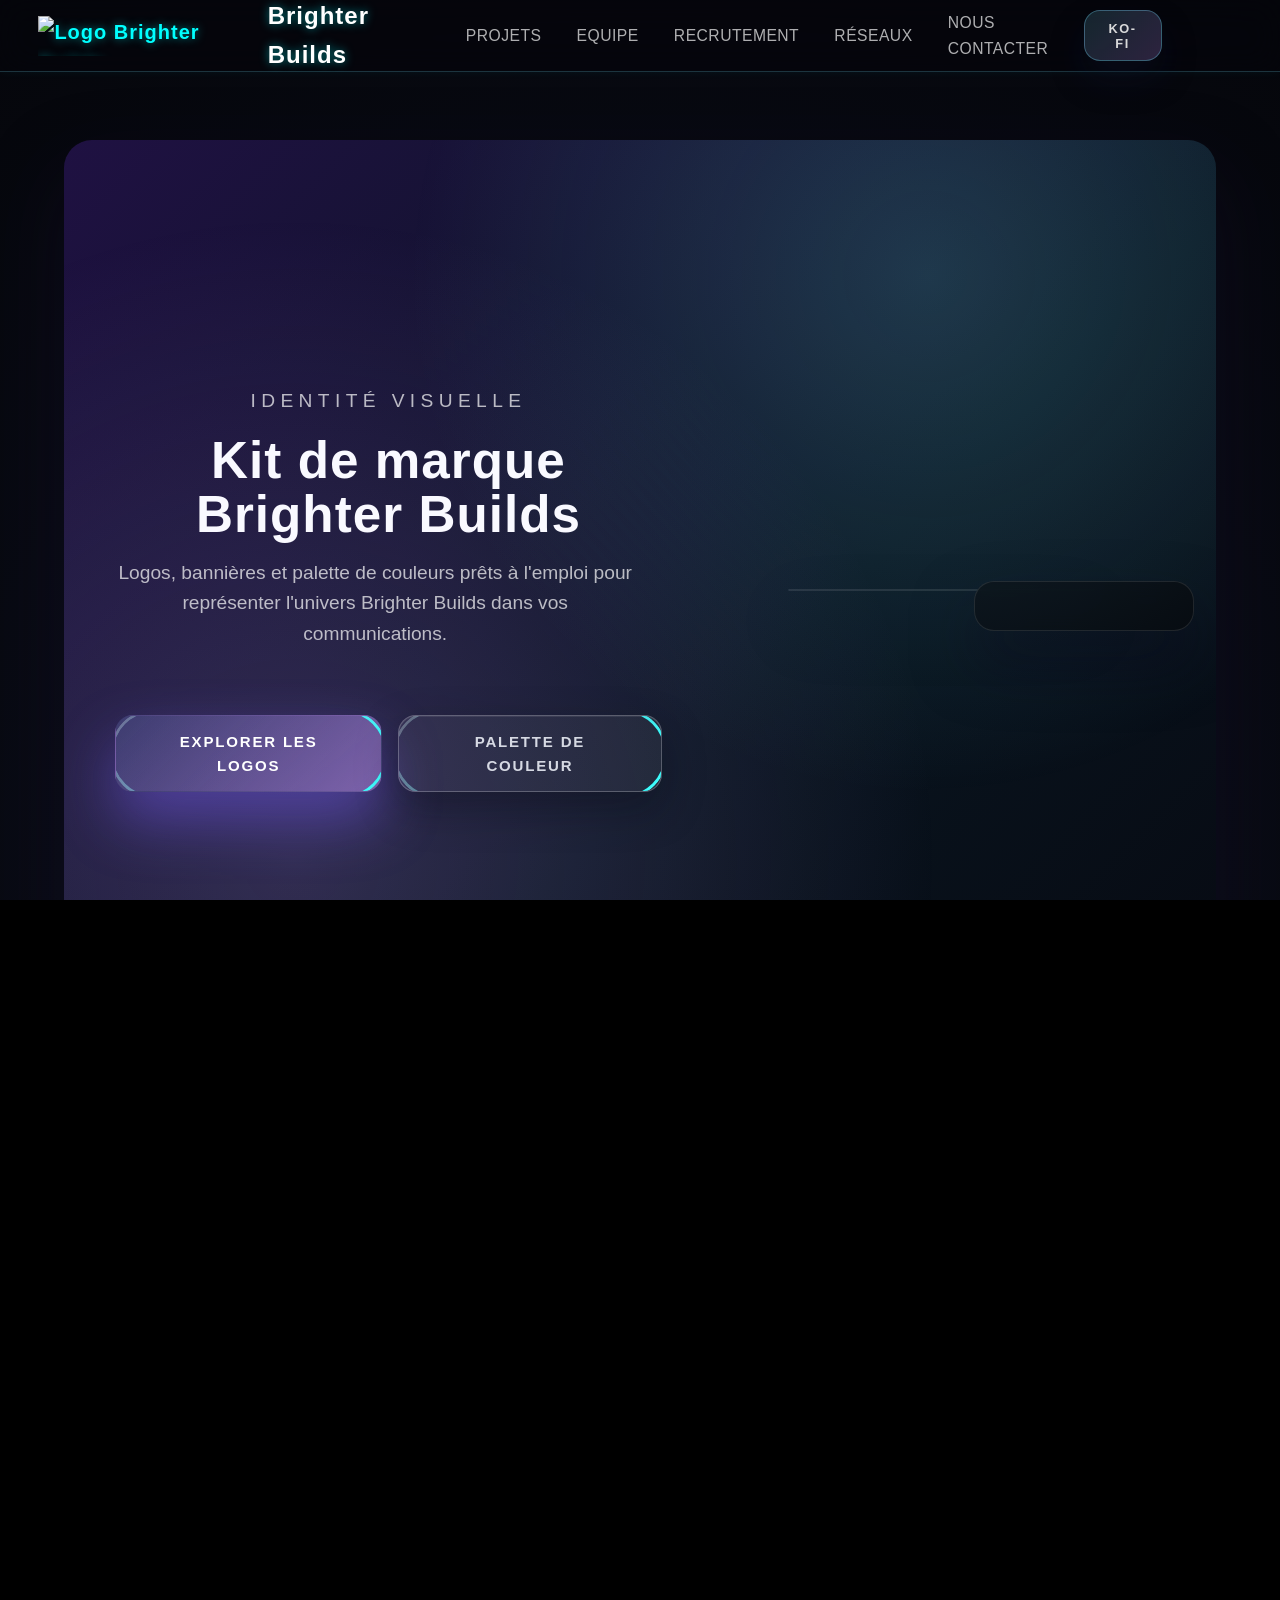
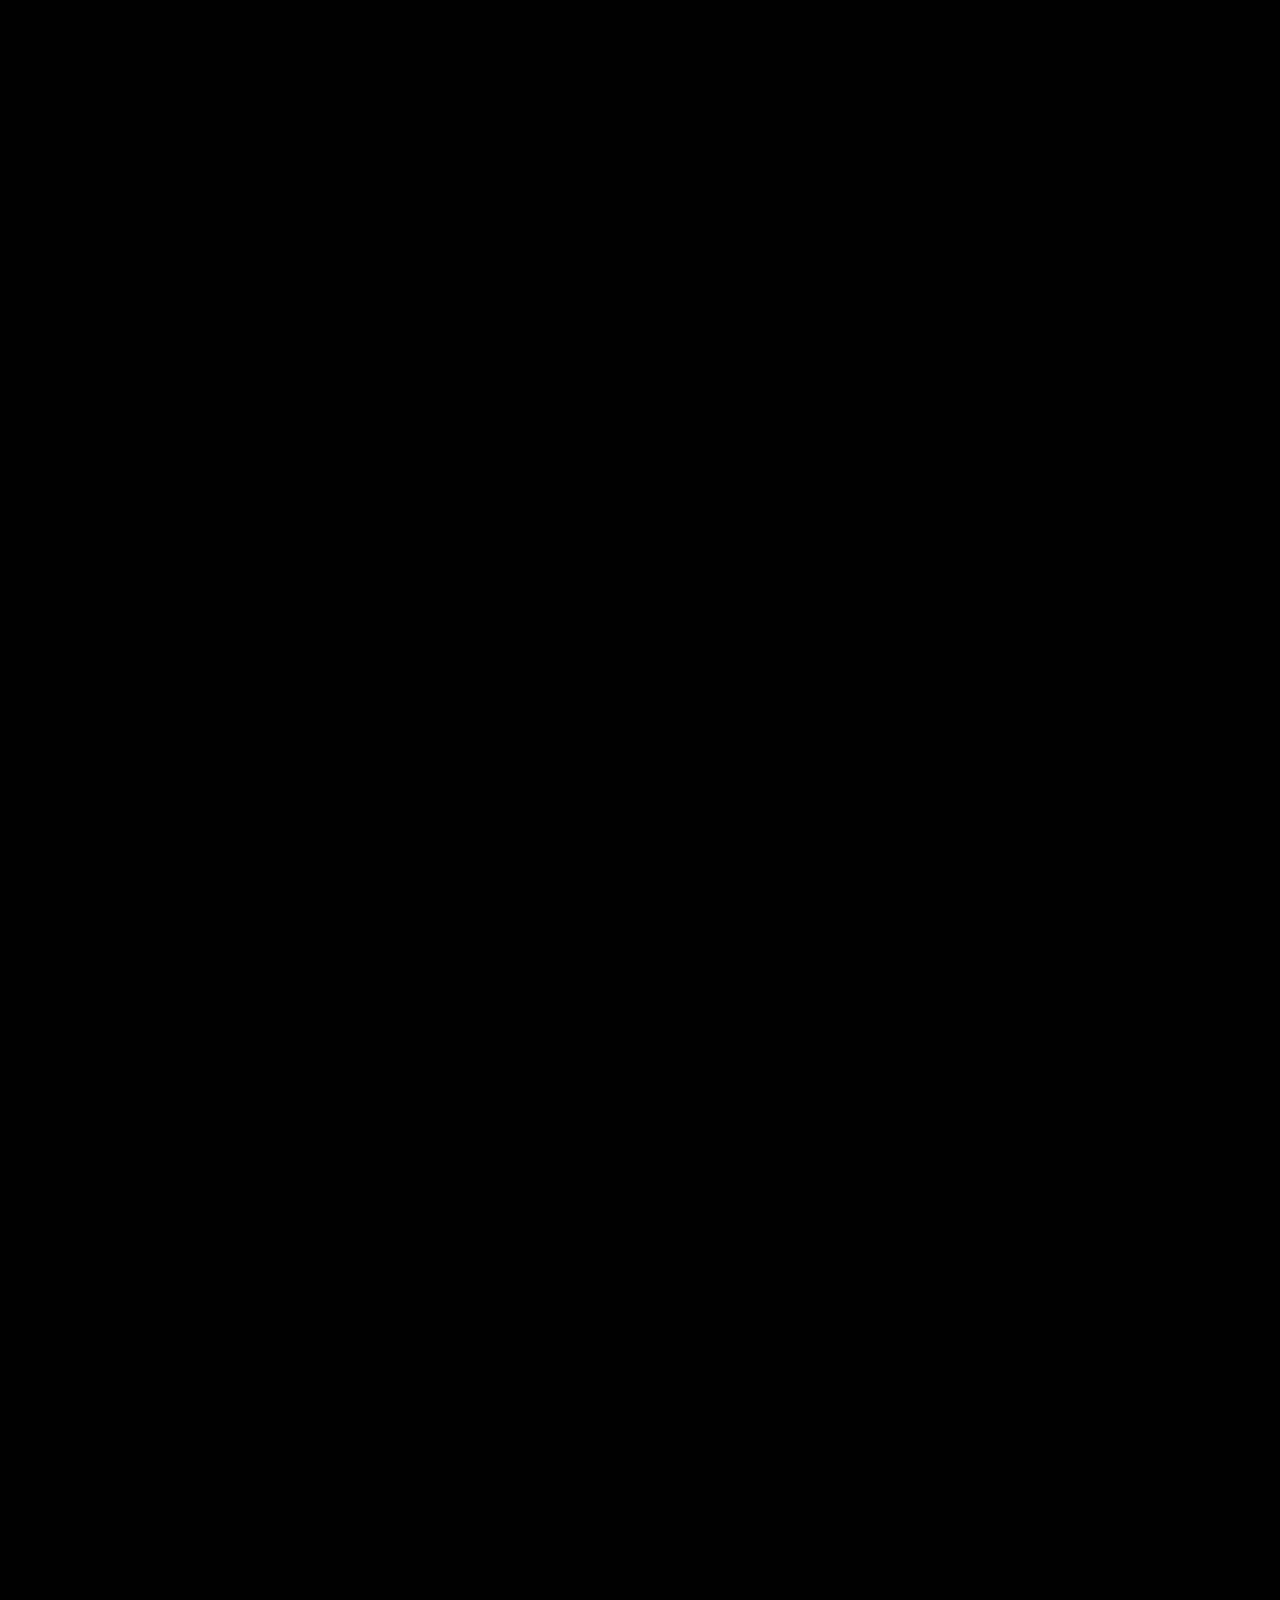
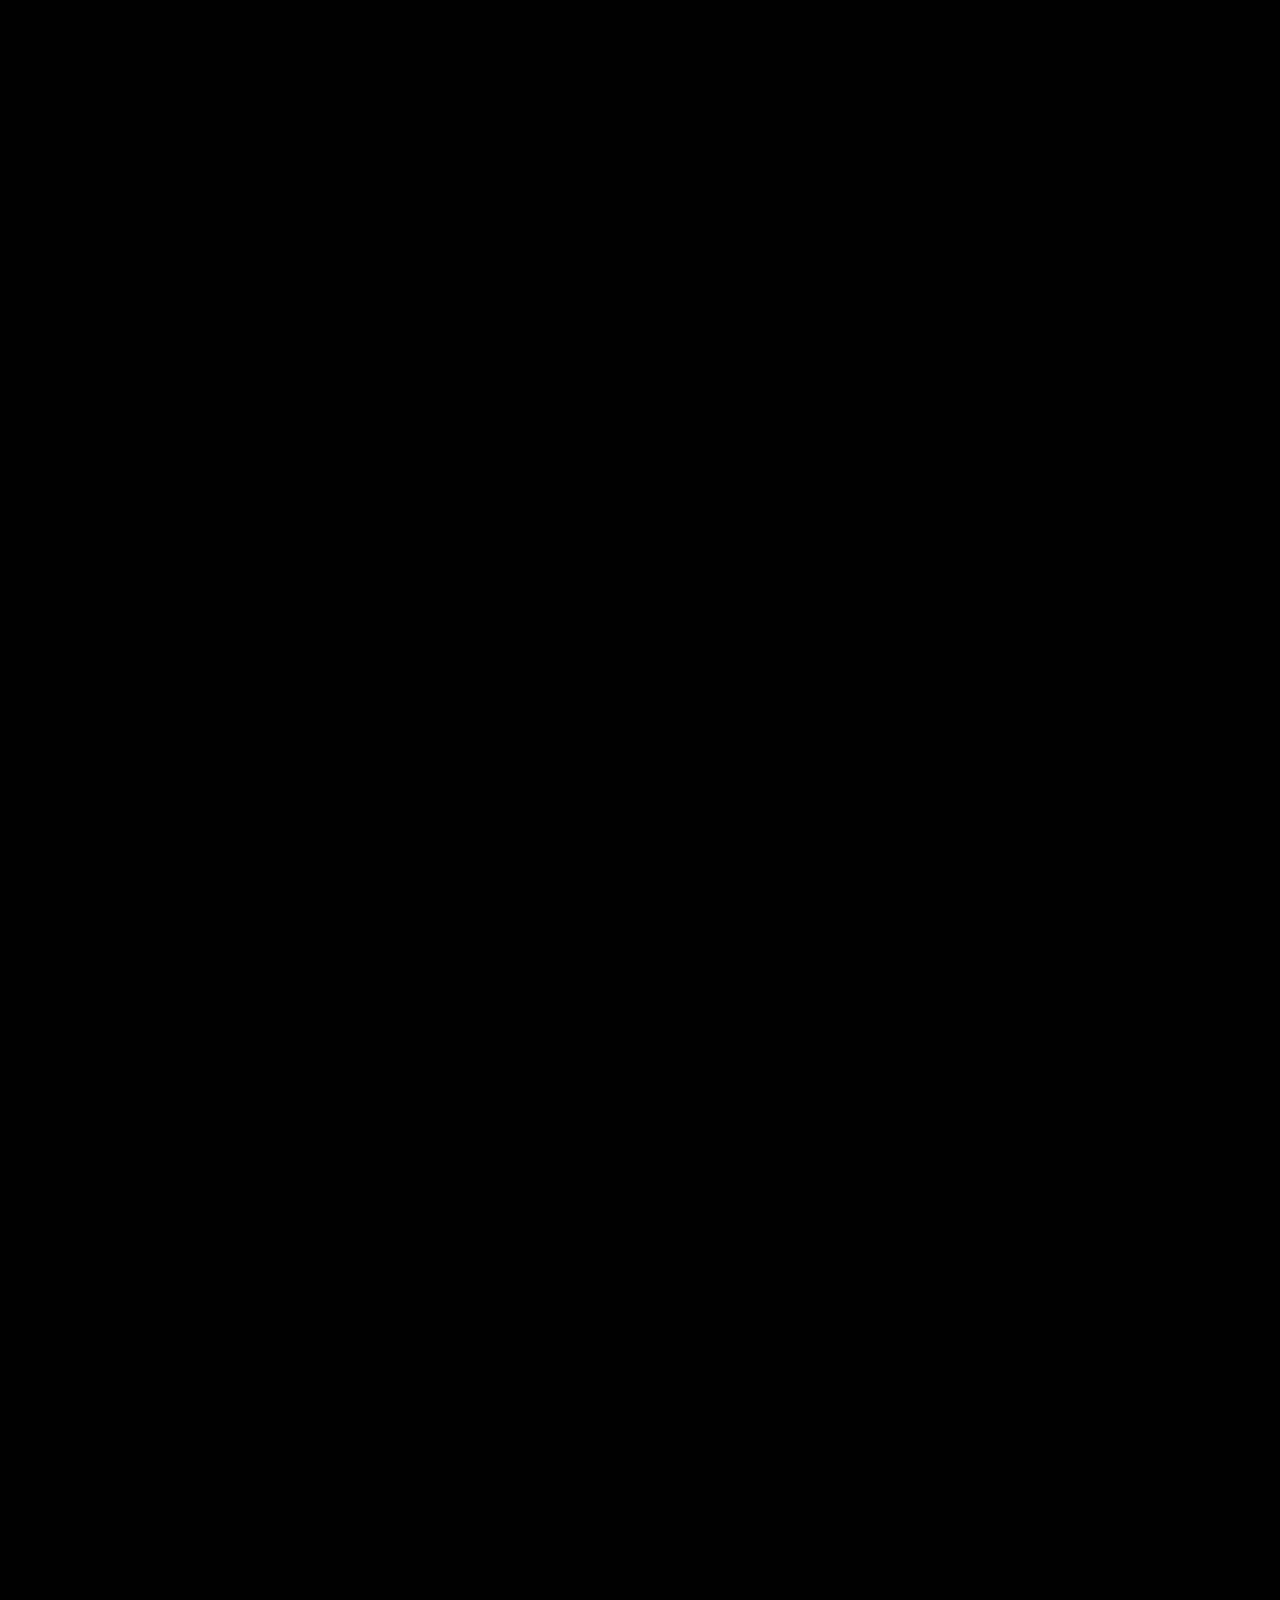
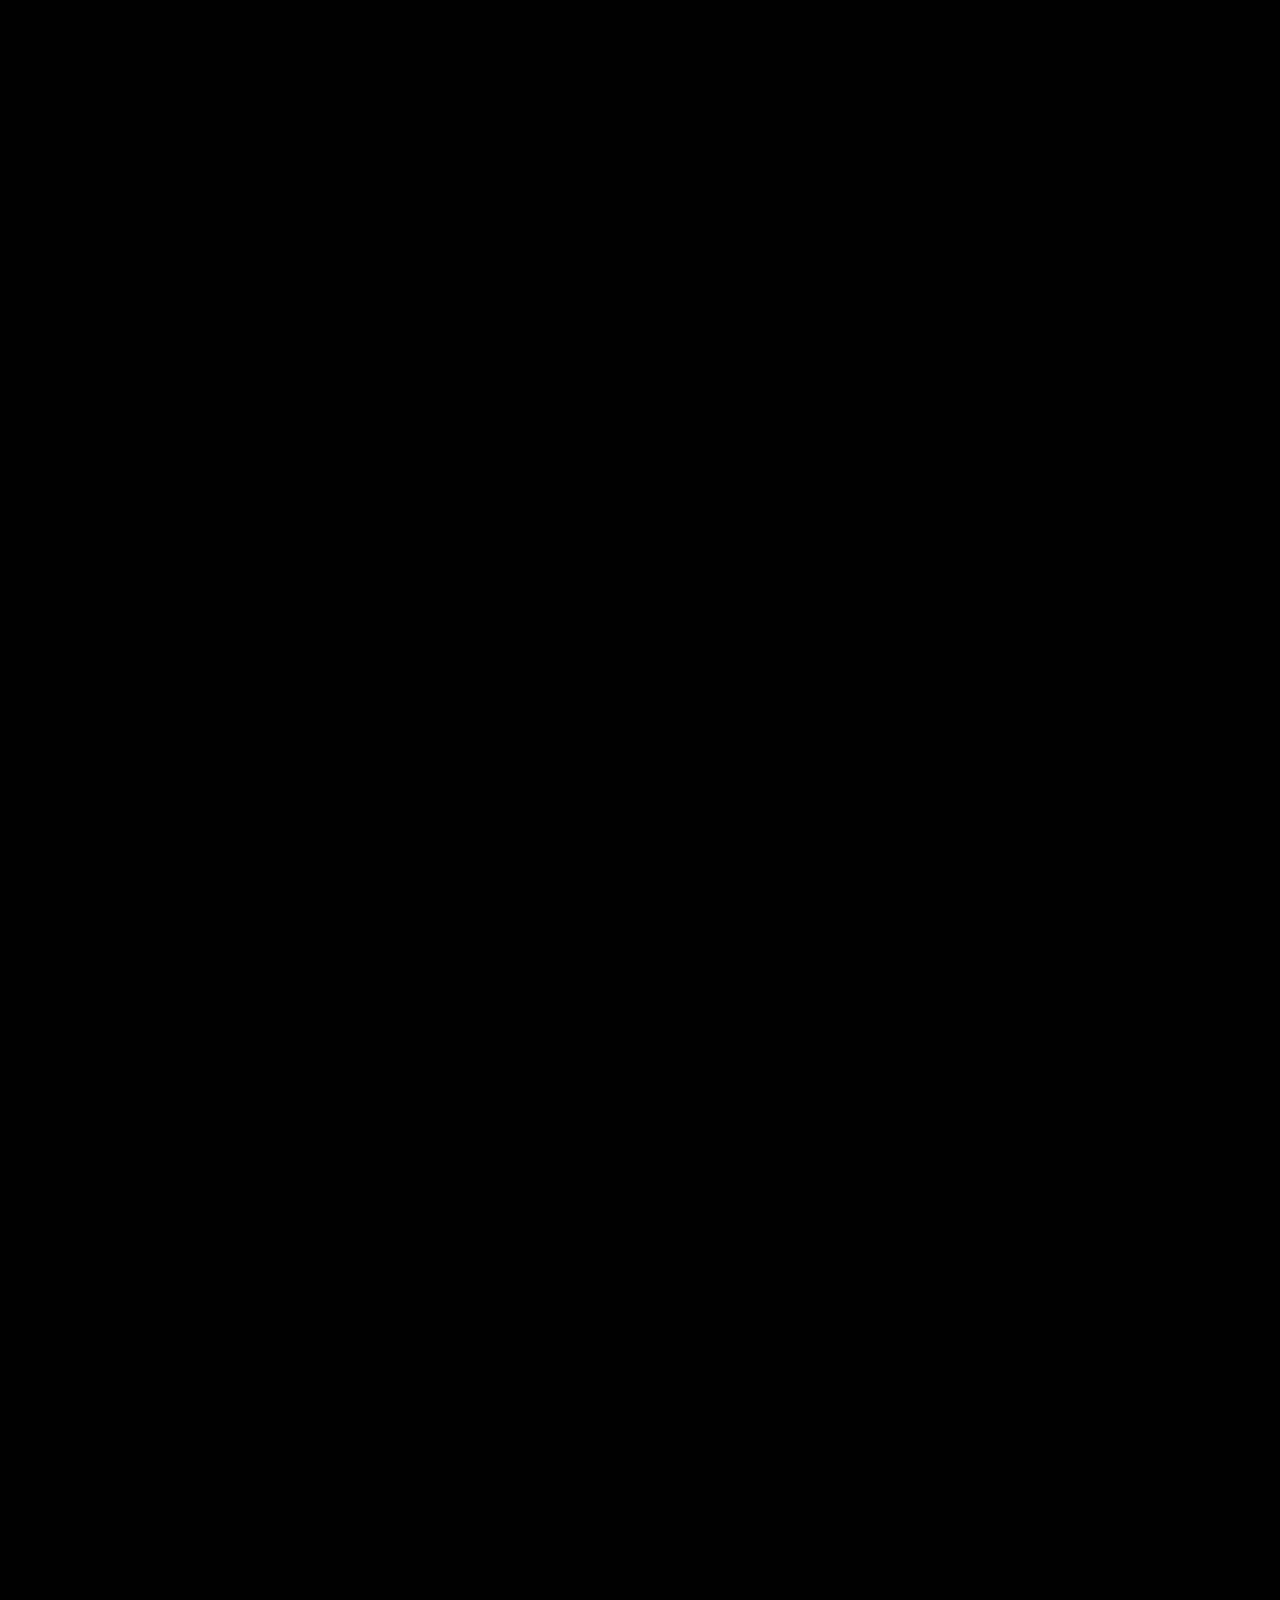
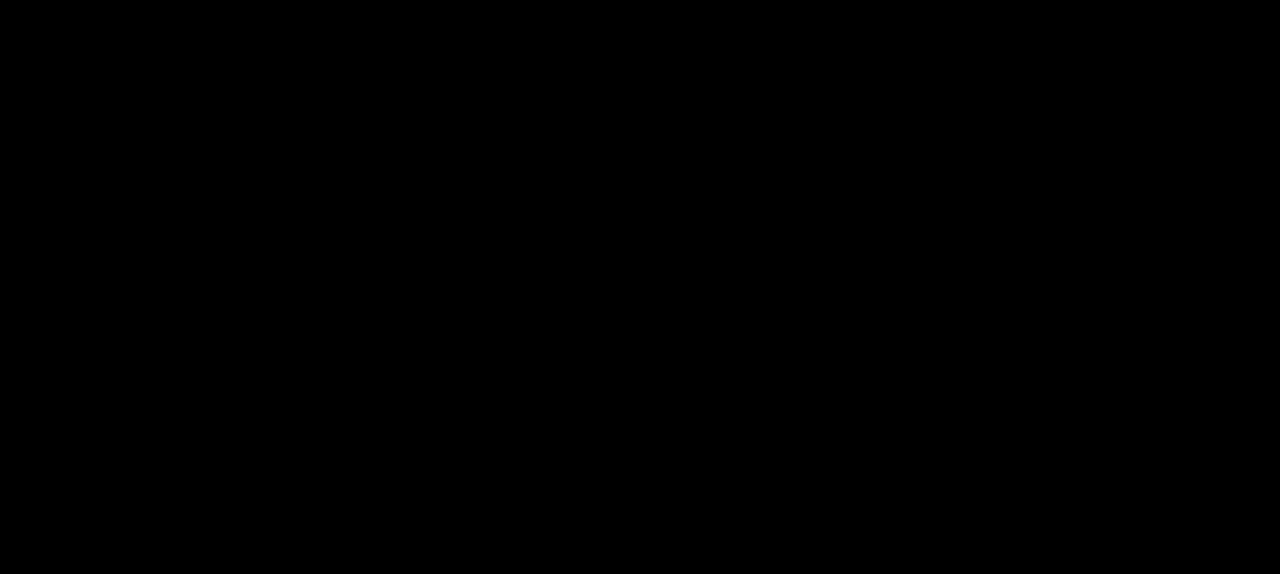
==== assets.html @ c0b1bcb0 "B-2.1 - Page design" ====
<!DOCTYPE html>
<html lang="fr">
<head>
  <meta charset="UTF-8">
  <meta name="viewport" content="width=device-width, initial-scale=1.0">
  <title>Kit de marque - Brighter Builds</title>
  <link rel="stylesheet" href="css/style.css">
  <link rel="stylesheet" href="css/assets.css">
  <link rel="shortcut icon" href="logo.png" type="image/png">
</head>
<body>
  <header class="site-header">
    <div class="logo">
      <a href="index.html" aria-label="Retour à l'accueil Brighter Builds">
        <img src="logo.png" alt="Logo Brighter Builds">
        <span>Brighter Builds</span>
      </a>
    </div>
    <nav class="nav" aria-label="Navigation principale">
      <a href="projects.html">Projets</a>
      <a href="team.html">Equipe</a>
      <a href="recrutement.html">Recrutement</a>
      <a href="reseaux.html">Réseaux</a>
      <a href="https://discord.gg/8AsrS9Vtjt" target="_blank" rel="noopener">Nous contacter</a>
      <a class="nav-kofi" href="https://ko-fi.com/brighterbuilds" target="_blank" rel="noopener">
        <button class="littlebutton" type="button">Ko-Fi</button>
      </a>
    </nav>
  </header>

  <main id="assets-content">
    <section class="hero">
      <div class="hero-copy">
        <p class="eyebrow">Identité visuelle</p>
        <h1>Kit de marque Brighter Builds</h1>
        <p class="lead">Logos, bannières et palette de couleurs prêts à l'emploi pour représenter l'univers Brighter Builds dans vos communications.</p>
        <div class="hero-actions">
          <a class="btn primary" href="#logos">Explorer les logos</a>
          <a class="btn ghost" href="#palette">Palette de couleur</a>
        </div>
      </div>
      <div class="hero-media" aria-hidden="true">
        <div class="media-stacked-card media-banner">
          <img src="assets/banner/banner.png" alt="">
        </div>
        <div class="media-stacked-card media-logo">
          <img src="logo.png" alt="">
        </div>
      </div>
    </section>

    <section class="brand-section" id="principes">
      <div class="section-header">
        <div>
          <p class="eyebrow">Avant d'utiliser</p>
          <h2>Principes clés</h2>
          <p class="section-lead">Respectez ces bases pour préserver la cohérence et l'impact de notre identité visuelle.</p>
        </div>
      </div>
      <div class="info-grid">
        <article class="guideline-card">
          <span class="guideline-index">01</span>
          <h3>Espace de respiration</h3>
          <p>Maintenez un espace équivalent à la hauteur du logo tout autour. Évitez de coller le logo aux bords ou à d'autres éléments graphiques.</p>
        </article>
        <article class="guideline-card">
          <span class="guideline-index">02</span>
          <h3>Contrastes maîtrisés</h3>
          <p>Privilégiez les fonds sombres ou très clairs. Si le fond est complexe, ajoutez un aplat ou une légère ombre portée pour assurer la lisibilité.</p>
        </article>
        <article class="guideline-card">
          <span class="guideline-index">03</span>
          <h3>Aucune altération</h3>
          <p>N'étirez pas le logo, ne changez pas ses couleurs et ne modifiez pas son orientation. Utilisez les versions fournies telles quelles.</p>
        </article>
      </div>
    </section>

    <section class="brand-section" id="logos">
      <div class="section-header">
        <div>
          <p class="eyebrow">Logos</p>
          <h2>Symboles &amp; signatures</h2>
          <p class="section-lead">Formats PNG haute définition avec fond transparent pour toutes les utilisations digitales.</p>
        </div>
        <div class="section-actions">
          <a class="btn outline" href="logo.png" download>Télécharger le logo</a>
        </div>
      </div>
      <div class="asset-grid logo-grid">
        <figure class="asset-card dark-surface">
          <div class="asset-preview">
            <img src="logo.png" alt="Logo Brighter Builds sur fond sombre">
          </div>
          <figcaption>
            <h3>Logo principal</h3>
            <p>À privilégier sur les fonds sombres ou photographiques.</p>
          </figcaption>
          <dl class="asset-meta">
            <div>
              <dt>Format</dt>
              <dd>PNG transparent · 2000 px</dd>
            </div>
            <div>
              <dt>Usage</dt>
              <dd>Web, miniature, overlay vidéo</dd>
            </div>
          </dl>
        </figure>
        <figure class="asset-card light-surface">
          <div class="asset-preview">
            <img src="logo.png" alt="Logo Brighter Builds détourage clair">
          </div>
          <figcaption>
            <h3>Version fond clair</h3>
            <p>Utilisez un fond lavande clair pour soutenir le logo sur un aplat clair.</p>
          </figcaption>
          <dl class="asset-meta">
            <div>
              <dt>Astuce</dt>
              <dd>Appliquez #fdc5f5 en arrière-plan</dd>
            </div>
            <div>
              <dt>Usage</dt>
              <dd>Documents internes, maquettes UI</dd>
            </div>
          </dl>
        </figure>
        <figure class="asset-card">
          <div class="asset-preview">
            <img src="assets/logo2.png" alt="Logo Brighter Builds sans arrière-plan">
          </div>
          <figcaption>
            <h3>Logo sans arrière-plan</h3>
            <p>Version découpée prête pour les compositions vidéo ou les mockups transparents.</p>
          </figcaption>
          <dl class="asset-meta">
            <div>
              <dt>Format</dt>
              <dd>PNG · 2048 px</dd>
            </div>
            <div>
              <dt>Usage</dt>
              <dd>Montages, intégrations sur fond personnalisé</dd>
            </div>
          </dl>
        </figure>
      </div>
    </section>

    <section class="brand-section" id="logos-noel">
      <div class="section-header">
        <div>
          <p class="eyebrow">Saison festive</p>
          <h2>Logos de Noël</h2>
          <p class="section-lead">Variations scintillantes pour habiller vos contenus durant les fêtes de fin d'année.</p>
        </div>
      </div>
      <div class="asset-grid">
        <figure class="asset-card dark-surface">
          <div class="asset-preview">
            <img src="assets/christmas/assets/Brighter%20Christmas%20nobg.png" alt="Logo Brighter Builds Noël sans fond">
          </div>
          <figcaption>
            <h3>Noël – sans fond</h3>
            <p>Version lumineuse sans arrière-plan, idéale pour overlays ou stickers.</p>
          </figcaption>
          <dl class="asset-meta">
            <div>
              <dt>Format</dt>
              <dd>PNG transparent · 2500 px</dd>
            </div>
            <div>
              <dt>Usage</dt>
              <dd>Badges, illustrations, animations</dd>
            </div>
          </dl>
        </figure>
        <figure class="asset-card dark-surface">
          <div class="asset-preview">
            <img src="assets/christmas/assets/Brighter%20Christmas.png" alt="Logo Brighter Builds Noël avec halo">
          </div>
          <figcaption>
            <h3>Noël – halo rouge</h3>
            <p>Ambiance chaleureuse avec candy canes, sapins et flocons rouges.</p>
          </figcaption>
          <dl class="asset-meta">
            <div>
              <dt>Ambiance</dt>
              <dd>Fêtes traditionnelles</dd>
            </div>
            <div>
              <dt>Usage</dt>
              <dd>Bannières, annonces saisonnières</dd>
            </div>
          </dl>
        </figure>
        <figure class="asset-card dark-surface">
          <div class="asset-preview">
            <img src="assets/christmas/assets/Brighter%20Winter%201.png" alt="Logo Brighter Builds Noël variation hiver 1">
          </div>
          <figcaption>
            <h3>Winter Glow</h3>
            <p>Candy canes bleues et flocons glacés pour une tonalité polaire.</p>
          </figcaption>
          <dl class="asset-meta">
            <div>
              <dt>Palette</dt>
              <dd>Bleus givrés</dd>
            </div>
            <div>
              <dt>Usage</dt>
              <dd>Posts réseau sociaux, invitations</dd>
            </div>
          </dl>
        </figure>
        <figure class="asset-card dark-surface">
          <div class="asset-preview">
            <img src="assets/christmas/assets/Brighter%20Winter%202.png" alt="Logo Brighter Builds Noël variation hiver 2">
          </div>
          <figcaption>
            <h3>Winter Party</h3>
            <p>Sapins multiples et flocons clairs pour vos visuels communautaires.</p>
          </figcaption>
          <dl class="asset-meta">
            <div>
              <dt>Palette</dt>
              <dd>Bleus et verts lumineux</dd>
            </div>
            <div>
              <dt>Usage</dt>
              <dd>Miniatures, stories, visuels événementiels</dd>
            </div>
          </dl>
        </figure>
        <figure class="asset-card dark-surface">
          <div class="asset-preview">
            <img src="assets/christmas/assets/Brighter%20Winter%203.png" alt="Logo Brighter Builds Noël variation hiver 3">
          </div>
          <figcaption>
            <h3>Winter Classic</h3>
            <p>Version épurée avec halo bleu pour vos supports plus minimalistes.</p>
          </figcaption>
          <dl class="asset-meta">
            <div>
              <dt>Palette</dt>
              <dd>Bleu glacier</dd>
            </div>
            <div>
              <dt>Usage</dt>
              <dd>Fond d'écran, overlays stream</dd>
            </div>
          </dl>
        </figure>
      </div>
    </section>

    <section class="brand-section" id="bannieres">
      <div class="section-header">
        <div>
          <p class="eyebrow">Bannières</p>
          <h2>Couvertures officielles</h2>
          <p class="section-lead">Déclinaisons adaptées aux réseaux sociaux, miniatures YouTube et espaces communautaires.</p>
        </div>
        <div class="section-actions">
          <a class="btn outline" href="assets/banner/banner.png" download>Télécharger la bannière principale</a>
        </div>
      </div>
      <div class="carousel" data-component="carousel">
        <button class="carousel-btn prev" type="button" aria-label="Bannière précédente">&#10094;</button>
        <div class="carousel-track">
          <img src="assets/banner/banner.png" alt="Bannière Brighter Builds fond violet" data-caption="Bannière signature">
          <img src="assets/banner/blackbanner.jpeg" alt="Bannière Brighter Builds fond noir" data-caption="Variation sombre">
          <img src="assets/banner/greenbanner.png" alt="Bannière Brighter Builds fond vert" data-caption="Accent vert">
          <img src="assets/banner/redbanner.png" alt="Bannière Brighter Builds fond rouge" data-caption="Accent rouge">
          <img src="assets/banner/yellowbanner.png" alt="Bannière Brighter Builds fond jaune" data-caption="Accent jaune">
          <img src="assets/banner/bluebanner.png" alt="Bannière Brighter Builds fond bleu" data-caption="Accent bleu">
        </div>
        <button class="carousel-btn next" type="button" aria-label="Bannière suivante">&#10095;</button>
      </div>
      <p class="carousel-hint">Cliquez sur la bannière active pour l'ouvrir en plein écran. Les flèches permettent de parcourir les déclinaisons.</p>
    </section>

    <section class="brand-section" id="palette">
      <div class="section-header">
        <div>
          <p class="eyebrow">Palette</p>
          <h2>Couleurs officielles</h2>
          <p class="section-lead">Copiez les codes hexadécimaux pour vos projets digitaux. Les couleurs marquées d'une étoile sont prioritaires.</p>
        </div>
      </div>
      <div class="palette-grid">
        <article class="color-swatch main-color" data-color="#fdc5f5" style="--swatch-color:#fdc5f5;">
          <div class="color-chip"></div>
          <div class="color-data">
            <div class="color-labels">
              <span class="color-token">#FDC5F5</span>
              <span class="color-role">Accent clair</span>
            </div>
            <button class="copy-btn" type="button">Copier</button>
          </div>
        </article>
        <article class="color-swatch main-color" data-color="#f7aef8" style="--swatch-color:#f7aef8;">
          <div class="color-chip"></div>
          <div class="color-data">
            <div class="color-labels">
              <span class="color-token">#F7AEF8</span>
              <span class="color-role">Accent secondaire</span>
            </div>
            <button class="copy-btn" type="button">Copier</button>
          </div>
        </article>
        <article class="color-swatch" data-color="#d59bf2" style="--swatch-color:#d59bf2;">
          <div class="color-chip"></div>
          <div class="color-data">
            <div class="color-labels">
              <span class="color-token">#D59BF2</span>
              <span class="color-role">Dégradé</span>
            </div>
            <button class="copy-btn" type="button">Copier</button>
          </div>
        </article>
        <article class="color-swatch main-color" data-color="#b388eb" style="--swatch-color:#b388eb;">
          <div class="color-chip"></div>
          <div class="color-data">
            <div class="color-labels">
              <span class="color-token">#B388EB</span>
              <span class="color-role">Couleur marque</span>
            </div>
            <button class="copy-btn" type="button">Copier</button>
          </div>
        </article>
        <article class="color-swatch" data-color="#9a8eee" style="--swatch-color:#9a8eee;">
          <div class="color-chip"></div>
          <div class="color-data">
            <div class="color-labels">
              <span class="color-token">#9A8EEE</span>
              <span class="color-role">Dégradé</span>
            </div>
            <button class="copy-btn" type="button">Copier</button>
          </div>
        </article>
        <article class="color-swatch main-color" data-color="#8093f1" style="--swatch-color:#8093f1;">
          <div class="color-chip"></div>
          <div class="color-data">
            <div class="color-labels">
              <span class="color-token">#8093F1</span>
              <span class="color-role">Accent froid</span>
            </div>
            <button class="copy-btn" type="button">Copier</button>
          </div>
        </article>
        <article class="color-swatch" data-color="#79b8f4" style="--swatch-color:#79b8f4;">
          <div class="color-chip"></div>
          <div class="color-data">
            <div class="color-labels">
              <span class="color-token">#79B8F4</span>
              <span class="color-role">Dégradé</span>
            </div>
            <button class="copy-btn" type="button">Copier</button>
          </div>
        </article>
        <article class="color-swatch main-color" data-color="#72ddf7" style="--swatch-color:#72ddf7;">
          <div class="color-chip"></div>
          <div class="color-data">
            <div class="color-labels">
              <span class="color-token">#72DDF7</span>
              <span class="color-role">Highlight</span>
            </div>
            <button class="copy-btn" type="button">Copier</button>
          </div>
        </article>
      </div>
    </section>

    <section class="brand-section brand-section--compact" id="contact">
      <div class="cta-panel">
        <div>
          <h2>Besoin d'un autre format&nbsp;?</h2>
          <p style="color:#ffffff;">Contactez-nous pour obtenir des fichiers vectoriels, des déclinaisons monochromes ou des conseils d'utilisation personnalisés.</p>
        </div>
        <a class="btn primary" href="https://discord.gg/8AsrS9Vtjt" target="_blank" rel="noopener">Rejoindre le Discord</a>
      </div>
    </section>
  </main>

  <footer class="site-footer">
    <div class="footer-content">
      <div class="footer-section">
        <h3>Navigation</h3>
        <nav class="footer-nav">
          <a href="projects.html">Projets</a>
          <a href="team.html">Equipe</a>
          <a href="recrutement.html">Recrutement</a>
          <a href="reseaux.html">Réseaux</a>
          <a href="https://discord.gg/8AsrS9Vtjt" target="_blank" rel="noopener">Nous contacter</a>
        </nav>
      </div>
      <div class="footer-section">
        <h3>Nous soutenir</h3>
        <div class="kofi-button">
          <script type="text/javascript" src="https://storage.ko-fi.com/cdn/widget/Widget_2.js"></script>
          <script type="text/javascript">kofiwidget2.init('Soutenez nous !', '#b388eb', 'H2H71EL9VU');kofiwidget2.draw();</script>
        </div>
      </div>
    </div>
    <div class="footer-bottom">
      <p>&copy; Brighter Builds 2025 - All Rights Reserved</p>
    </div>
  </footer>

  <script src="js/assets.js"></script>
</body>
</html>
---- css/style.css ----
*, *::before, *::after {
  padding: 0;
  margin: 0;
  box-sizing: border-box;
}

body,
html {
  margin: 0;
  padding: 0;
  background-color: #000000;
  color: white;
  font-family: "Segoe UI", sans-serif;
  height: 100%;
}

.site-header {
	position: fixed;
	top: 0;
	left: 0;
	width: 100%;
	padding: 1rem 3rem;
	display: flex;
	justify-content: space-between;
	align-items: center;
	backdrop-filter: blur(10px);
	z-index: 100;
	border-bottom: 1px solid rgba(255, 255, 255, 0.05);
	box-shadow: 0 0 10px rgba(0, 255, 255, 0.05);
}

.logo {
	font-size: 1.2rem;
	font-weight: bold;
	color: #00ffff;
	letter-spacing: 1px;
	text-shadow: 0 0 10px #00ffff80;
	margin-right: 2rem;
}

.logo a {
  display: flex;
  align-items: center;
  text-decoration: none;
  color: inherit;
}

.nav {
	display: flex;
	gap: 2rem;
	align-items: center;
	margin-right: 5rem;
}

.nav a {
	position: relative;
	text-decoration: none;
	color: #ffffffcc;
	font-weight: 500;
	text-transform: uppercase;
	font-size: 0.8rem;
	letter-spacing: 0.7px;
	transition: all 0.6s ease;
}

.nav a:not(.nav-btn)::after {
	content: "";
	position: absolute;
	left: 0;
	bottom: -4px;
	width: 100%;
	height: 2px;
	background: linear-gradient(90deg, #8093F1, #B388EB);
	opacity: 0;
	transform: scaleX(0);
	transform-origin: left;
	transition: all 0.3s ease;
}

.nav a:hover {
	color: #ffffff;
}

.nav a:hover::after {
	opacity: 1;
	transform: scaleX(1);
}

.nav-btn {
	margin-left: 1rem;
	padding: 0.6rem 1.6rem;
	font-size: 0.85rem;
	border-radius: 50px;
	background: linear-gradient(
		120deg,
		transparent 0%,
		#00ffff 50%,
		transparent 100%
	);
	background-position: -200% 0;
	background-size: 200% 100%;
	box-shadow: 0 6px 20px rgba(0, 188, 212, 0.4);
	/* 	animation: border-run 4s linear infinite; */
	border: 2px solid rgba(255, 255, 255, 0.25);
}

.nav-btn:hover {
	background-position: 100% 0;
}

.hero {
  position: relative;
  height: 100vh;
  width: 100%;
  display: flex;
  justify-content: center;
  align-items: center;
  text-align: center;
  overflow: hidden;
  background: #000;
}

.color-bends-container {
  position: fixed;
  top: 0;
  left: 0;
  right: 0;
  bottom: 0;
  width: 100vw;
  height: 100vh;
  pointer-events: none;
  z-index: 1;
}

.flare {
  position: absolute;
  border-radius: 50%;
  filter: blur(100px);
  opacity: 0.5;
  pointer-events: none;
  z-index: 2;
}

.flare.cyan {
  width: 800px;
  height: 800px;
  background: rgba(93, 244, 255, 0.5);
  top: -200px;
  left: -200px;
  animation: flareFloat 20s ease-in-out infinite;
}

.flare.magenta {
  width: 700px;
  height: 700px;
  background: rgba(195, 0, 255, 0.5);
  bottom: -200px;
  right: -200px;
  animation: flareFloat 25s ease-in-out infinite reverse;
}

.stars {
  position: absolute;
  top: 0;
  left: 0;
  width: 100%;
  height: 100%;
  background: radial-gradient(1px 1px at 10% 10%, white 1px, transparent 0),
             radial-gradient(1px 1px at 20% 20%, white 1px, transparent 0),
             radial-gradient(1px 1px at 30% 30%, white 1px, transparent 0),
             radial-gradient(1px 1px at 40% 40%, white 1px, transparent 0),
             radial-gradient(1px 1px at 50% 50%, white 1px, transparent 0);
  background-size: 200px 200px;
  opacity: 0.3;
  z-index: 0;
  animation: starsTwinkle 3s ease-in-out infinite alternate;
}

@keyframes flareFloat {
  0%, 100% { transform: translate(0, 0); }
  50% { transform: translate(100px, 100px); }
}

@keyframes starsTwinkle {
  from { opacity: 0.1; }
  to { opacity: 0.3; }
}

.hero-content {
  position: relative;
  z-index: 10;
  max-width: 700px;
  padding: 3rem;
  background: radial-gradient(circle at center, rgba(255,255,255,0.1) 0%, rgba(255,255,255,0.05) 100%);
  border-radius: 2rem;
  backdrop-filter: blur(20px);
  border: 1px solid rgba(255,255,255,0.1);
  box-shadow: 
    0 0 40px rgba(138, 92, 255, 0.15),
    0 0 80px rgba(177, 92, 255, 0.1);
  animation: fadeIn 1s ease-out;
  transform-style: preserve-3d;
}

@keyframes fadeIn {
  from {
    opacity: 0;
    transform: translateY(20px);
  }
  to {
    opacity: 1;
    transform: translateY(0);
  }
}

@keyframes floatContent {
  0%, 100% {
    transform: translateY(0);
  }
  50% {
    transform: translateY(-10px);
  }
}

.btn {
	display: inline-block;
	margin-top: 2rem;
	background-image: linear-gradient(to right, #00bbd450, #0096a78e);
	color: #ffffff;
	font-size: 0.9rem;
	font-weight: 600;
	padding: 0.9rem 2.5rem;
	border-radius: 55px;
	text-transform: uppercase;
	letter-spacing: 0.5px;
	transition: all 0.3s ease, transform 0.2s ease;
	box-shadow: 0 4px 15px rgba(0, 188, 212, 0.3);
	border: 1px solid rgba(255, 255, 255, 0.35);
	position: relative;
	z-index: 1;

	background-color: #00ddea;
	transform: translateY(-2px);
	box-shadow: 0 6px 20px rgba(0, 188, 212, 0.4);
	cursor: pointer;
	background: linear-gradient(
		120deg,
		transparent 0%,
		#00ffff 50%,
		transparent 100%
	);
	background-size: 100% 100%;
}

.btn::before {
	content: "";
	position: absolute;
	top: 50%;
	left: 50%;
	transform: translate(-50%, -50%);
	width: 105%;
	height: 120%;
	border-radius: 55px;
	z-index: -1;
	transition: transform 0.3s ease;
	/* 	display: none; */
	border: 3px solid rgba(255, 255, 255, 0.25);
	/* 	box-shadow: 0 4px 75px 15px rgba(0, 188, 212, 0.15); */
	background: linear-gradient(
		120deg,
		transparent 0%,
		#00ffff 50%,
		transparent 100%
	);
	background-size: 200% 100%;

	animation: border-run 2s linear infinite;
	z-index: -1;
	pointer-events: none;
	mask: linear-gradient(#fff 0 0) content-box, linear-gradient(#fff 0 0);
	-webkit-mask: linear-gradient(#fff 0 0) content-box, linear-gradient(#fff 0 0);
	mask-composite: exclude;
	-webkit-mask-composite: destination-out;
}

.btn:hover::before {
	display: flex;
}

.btn:hover {
	box-shadow: 0 6px 20px rgba(0, 188, 212, 0.4);
	/* background: linear-gradient(
		120deg,
		transparent 0%,
		#00ffff 50%,
		transparent 100%
	);
	background-size: 100% 100%; */
	background: linear-gradient(
		120deg,
		transparent 0%,
		#00ffff 50%,
		transparent 100%,
		url("https://assets.codepen.io/1502334/noise.png")
	);
	mix-blend-mode: screen;
	background-size: 200% 100%;
	/* 	animation: border-run 4s linear infinite; */
	z-index: 15;
	/* 	pointer-events: none; */
	/* 	cursor: pointer; */

	/* 	mask: linear-gradient(#fff 0 0) content-box, linear-gradient(#fff 0 0);
	-webkit-mask: linear-gradient(#fff 0 0) content-box, linear-gradient(#fff 0 0);
	mask-composite: exclude;
	-webkit-mask-composite: destination-out; */
}
@keyframes border-run {
	0% {
		background-position: 200% 0;
	}
	100% {
		background-position: -200% 0;
	}
}
.hero-content {
	position: center;
	z-index: 10;
	max-width: 700px;
	padding: 2rem;
}

.hero h1 {
	font-size: 3rem;
	font-weight: bold;
	margin-bottom: 1rem;
}

.hero p {
	font-size: 1.2rem;
	color: rgba(255, 255, 255, 0.7);
}

.flare {
	position: absolute;
	border-radius: 50%;
	filter: blur(120px);
	opacity: 0.3;
	animation: float 35s ease-in-out infinite alternate;
	transition: transform 0.2s ease-out;
}

.flare.cyan {
	width: 600px;
	height: 600px;
	background: #5df4ff;
	top: 20%;
	left: 30%;
}

.flare.magenta {
	width: 500px;
	height: 500px;
	background: #c300ff;
	bottom: 20%;
	right: 20%;
	animation-delay: 3s;
}

.flare.white {
	width: 200px;
	height: 200px;
	background: rgb(255, 95, 255);
	opacity: 0.1;
	top: 50%;
	left: 50%;
	transform: translate(-50%, -50%);
	filter: blur(80px);
}

.flare.yellow {
  background-color: yellow;
  border: 1px solid #ccc;
}

.noise {
	position: absolute;
	inset: 0;
	background-image: url("https://assets.codepen.io/1502334/noise.png");
	opacity: 1;
	/* 	mix-blend-mode: overlay; */
	/* 	mix-blend-mode: multiply; */
	/* 	mix-blend-mode: difference; */
	/* 	mix-blend-mode: color-dodge; */
	/* 	mix-blend-mode: screen; */
	/* 	mix-blend-mode: hue; */
	mix-blend-mode: saturation;
	/* 	mix-blend-mode: soft-light; */
	pointer-events: none;
	z-index: 5;
}

@keyframes float {
	0% {
		transform: translate(0, 0);
	}
	100% {
		transform: translate(150px, -200px);
	}
}

.directional-flare {
	position: absolute;
	top: 50%;
	left: 50%;
	width: 300px;
	height: 300px;
	background: radial-gradient(
		closest-side,
		rgba(255, 255, 255, 0.08),
		transparent 80%
	);
	opacity: 1;
	filter: blur(100px);
	border-radius: 50%;
	pointer-events: none;
	z-index: 6;
	transform: translate(-50%, -50%);
	transform-style: preserve-3d;
	transition: transform 0.1s linear;
	overflow: hidden;
}

.directional-flare::before {
	content: "";
	position: absolute;
	inset: 0;
	background: radial-gradient(
		circle at center,
		rgba(255, 255, 255, 0.2),
		transparent 60%
	);
	background-size: 200% 200%;
	background-position: var(--shine-x, 50%) var(--shine-y, 50%);
	background-repeat: no-repeat;
	pointer-events: none;
	mix-blend-mode: screen;
	transition: background-position 0.1s ease-out;
}

@media screen and (max-width: 800px) {
	.site-header {
		display: none;
	}
}

.site-header {
  position: fixed;
  top: 0;
  left: 0;
  width: 100%;
  background-color: rgba(0, 0, 0, 0.5); /* Fond semi-transparent */
  color: #fff;
  z-index: 1000;
  padding: 10px 20px;
  display: flex;
  justify-content: space-between;
  align-items: center;
  backdrop-filter: blur(10px); /* Ajoute un effet de flou */
}

.logo {
  display: flex;
  align-items: center;
}

.logo img {
  height: 40px; /* Ajustez la taille du logo */
  margin-right: 10px;
}

.logo span {
  font-size: 1.5rem;
  font-weight: bold;
  color: #fff;
}

.littlebutton {
  padding: 15px 32px;
	color: #ffffffcc;
	font-weight: 500;
  font-weight: bold;
	text-transform: uppercase;
	font-size: 0.8rem;
  border: none;
  border-radius: 5em;
  background-size: 200% 100%;
  background-image: linear-gradient(145deg, #ff53eb, #4b4bff, #5de7ff);
  box-shadow: 3px 3px 10px 2px #4b4bff, -3px -3px 10px 2px #ff53eb;
  transition: 0.5s;
}

.littlebutton:hover {
  background-position: 99%;
  box-shadow: 3px 3px 10px 2px #5de7ff, -3px -3px 10px 2px #4b4bff;
}

.littlebutton:active {
  transform: scale(0.8) rotate(5deg);
  box-shadow: 3px 3px 15px 3px #5de7ff, -3px -3px 15px 3px #4b4bff;
}


body {
  background: radial-gradient(circle at bottom, navy 0, black 100%);
}
canvas {
  width: 100%;
  height: 100%;
}

.space {
  background: rgba(128, 0, 128, 0.1) center / 200px 200px round;
  bottom: 0;
  left: 0;
  position: absolute;
  right: 0;
  top: 0;
  transform-style: preserve-3d;
  transition: transform 0.1s ease-out;
}
.stars1 {
  background-image: radial-gradient(
      1px 1px at 25px 5px,
      white,
      rgba(255, 255, 255, 0)
    ),
    radial-gradient(1px 1px at 50px 25px, white, rgba(255, 255, 255, 0)),
    radial-gradient(1px 1px at 125px 20px, white, rgba(255, 255, 255, 0)),
    radial-gradient(1.5px 1.5px at 50px 75px, white, rgba(255, 255, 255, 0)),
    radial-gradient(2px 2px at 15px 125px, white, rgba(255, 255, 255, 0)),
    radial-gradient(2.5px 2.5px at 110px 80px, white, rgba(255, 255, 255, 0));
  transform-style: preserve-3d;
  transition: transform 0.15s ease-out;
}
.main {
  position: fixed;
  top: 50%;
  left: 50%;
  height: 1px;
  width: 1px;
  background-color: #fff;
  border-radius: 50%;
  box-shadow: -42vw -4vh 0px 0px #fff, 25vw -41vh 0px 0px #fff,
    -20vw 49vh 0px 1px #fff, 5vw 40vh 1px 1px #fff, 29vw 19vh 1px 0px #fff,
    -44vw -13vh 0px 0px #fff, 46vw 41vh 0px 1px #fff, -3vw -45vh 0px 1px #fff,
    47vw 35vh 1px 0px #fff, 12vw -8vh 1px 0px #fff, -34vw 48vh 1px 1px #fff,
    32vw 26vh 1px 1px #fff, 32vw -41vh 1px 1px #fff, 0vw 37vh 1px 1px #fff,
    34vw -26vh 1px 0px #fff, -14vw -49vh 1px 0px #fff, -12vw 45vh 0px 1px #fff,
    -44vw -33vh 0px 1px #fff, -13vw 41vh 0px 0px #fff, -36vw -11vh 0px 1px #fff,
    -23vw -24vh 1px 0px #fff, -38vw -27vh 0px 1px #fff, 16vw -19vh 0px 0px #fff,
    28vw 33vh 1px 0px #fff, -49vw -4vh 0px 0px #fff, 16vw 32vh 0px 1px #fff,
    36vw -18vh 1px 0px #fff, -25vw -30vh 1px 0px #fff, -23vw 24vh 0px 1px #fff,
    -2vw -35vh 1px 1px #fff, -25vw 9vh 0px 0px #fff, -15vw -34vh 0px 0px #fff,
    -8vw -19vh 1px 0px #fff, -20vw -20vh 1px 1px #fff, 42vw 50vh 0px 1px #fff,
    -32vw 10vh 1px 0px #fff, -23vw -17vh 0px 0px #fff, 44vw 15vh 1px 0px #fff,
    -40vw 33vh 1px 1px #fff, -43vw 8vh 0px 0px #fff, -48vw -15vh 1px 1px #fff,
    -24vw 17vh 0px 0px #fff, -31vw 50vh 1px 0px #fff, 36vw -38vh 0px 1px #fff,
    -7vw 48vh 0px 0px #fff, 15vw -32vh 0px 0px #fff, 29vw -41vh 0px 0px #fff,
    2vw 37vh 1px 0px #fff, 7vw -40vh 1px 1px #fff, 15vw 18vh 0px 0px #fff,
    25vw -13vh 1px 1px #fff, -46vw -12vh 1px 1px #fff, -18vw 22vh 0px 0px #fff,
    23vw -9vh 1px 0px #fff, 50vw 12vh 0px 1px #fff, 45vw 2vh 0px 0px #fff,
    14vw -48vh 1px 0px #fff, 23vw 43vh 0px 1px #fff, -40vw 16vh 1px 1px #fff,
    20vw -31vh 0px 1px #fff, -17vw 44vh 1px 1px #fff, 18vw -45vh 0px 0px #fff,
    33vw -6vh 0px 0px #fff, 0vw 7vh 0px 1px #fff, -10vw -18vh 0px 1px #fff,
    -19vw 5vh 1px 0px #fff, 1vw 42vh 0px 0px #fff, 22vw 48vh 0px 1px #fff,
    39vw -8vh 1px 1px #fff, -6vw -42vh 1px 0px #fff, -47vw 34vh 0px 0px #fff,
    -46vw 19vh 0px 1px #fff, -12vw -32vh 0px 0px #fff, -45vw -38vh 0px 1px #fff,
    -28vw 18vh 1px 0px #fff, -38vw -46vh 1px 1px #fff, 49vw -6vh 1px 1px #fff,
    -28vw 18vh 1px 1px #fff, 10vw -24vh 0px 1px #fff, -5vw -11vh 1px 1px #fff,
    33vw -8vh 1px 0px #fff, -16vw 17vh 0px 0px #fff, 18vw 27vh 0px 1px #fff,
    -8vw -10vh 1px 1px #fff;

  /* stars were too big with the layers above but left the code in case no one cares  -- as in, if noone's just that  one other loner who actually cares    */

  box-shadow: 24vw 9vh 1px 0px #fff, 12vw -24vh 0px 1px #fff,
    -45vw -22vh 0px 0px #fff, -37vw -40vh 0px 1px #fff, 29vw 19vh 0px 1px #fff,
    4vw -8vh 0px 1px #fff, -5vw 21vh 1px 1px #fff, -27vw 26vh 1px 1px #fff,
    -47vw -3vh 1px 1px #fff, -28vw -30vh 0px 1px #fff, -43vw -27vh 0px 1px #fff,
    4vw 22vh 1px 1px #fff, 36vw 23vh 0px 0px #fff, -21vw 24vh 1px 1px #fff,
    -16vw 2vh 1px 0px #fff, -16vw -6vh 0px 0px #fff, 5vw 26vh 0px 0px #fff,
    -34vw 41vh 0px 0px #fff, 1vw 42vh 1px 1px #fff, 11vw -13vh 1px 1px #fff,
    48vw -8vh 1px 0px #fff, 22vw -15vh 0px 0px #fff, 45vw 49vh 0px 0px #fff,
    43vw -27vh 1px 1px #fff, 20vw -2vh 0px 0px #fff, 8vw 22vh 0px 1px #fff,
    39vw 48vh 1px 1px #fff, -21vw -11vh 0px 1px #fff, -40vw 45vh 0px 1px #fff,
    11vw -30vh 1px 0px #fff, 26vw 30vh 1px 0px #fff, 45vw -29vh 0px 1px #fff,
    -2vw 18vh 0px 0px #fff, -29vw -45vh 1px 0px #fff, -7vw -27vh 1px 1px #fff,
    42vw 24vh 0px 0px #fff, 45vw -48vh 1px 0px #fff, -36vw -18vh 0px 0px #fff,
    -44vw 13vh 0px 1px #fff, 36vw 16vh 0px 1px #fff, 40vw 24vh 0px 0px #fff,
    18vw 11vh 0px 0px #fff, -15vw -23vh 1px 0px #fff, -24vw 48vh 0px 1px #fff,
    27vw -45vh 1px 0px #fff, -2vw -24vh 0px 1px #fff, -15vw -28vh 0px 0px #fff,
    -43vw 13vh 1px 0px #fff, 7vw 27vh 1px 0px #fff, 47vw 5vh 0px 0px #fff,
    -45vw 15vh 1px 1px #fff, -5vw -28vh 0px 1px #fff, 38vw 25vh 1px 1px #fff,
    -39vw -1vh 1px 0px #fff, 5vw 0vh 1px 0px #fff, 49vw 13vh 0px 0px #fff,
    48vw 10vh 0px 1px #fff, 19vw -28vh 0px 0px #fff, 4vw 7vh 0px 0px #fff,
    21vw 21vh 1px 1px #fff, -15vw -15vh 0px 1px #fff, -6vw -42vh 1px 0px #fff,
    -15vw 48vh 1px 1px #fff, -23vw 25vh 1px 1px #fff, -48vw 25vh 0px 1px #fff,
    -31vw -19vh 0px 1px #fff, 4vw 37vh 1px 1px #fff, -43vw 28vh 0px 0px #fff,
    3vw -25vh 0px 1px #fff, -39vw 14vh 0px 1px #fff, -40vw 31vh 0px 1px #fff,
    35vw -36vh 1px 1px #fff, 16vw 49vh 0px 0px #fff, 6vw 39vh 0px 0px #fff,
    3vw -35vh 0px 1px #fff, -44vw -2vh 1px 0px #fff, -6vw 21vh 1px 0px #fff,
    48vw 9vh 1px 1px #fff, -43vw 30vh 1px 1px #fff, 29vw -12vh 1px 1px #fff,
    -48vw 13vh 1px 0px #fff, -42vw 32vh 1px 1px #fff, 34vw 15vh 1px 1px #fff,
    29vw -37vh 1px 1px #fff, 28vw 2vh 0px 0px #fff;
  animation: zoom 16s alternate infinite;
}

.meteoro {
  position: absolute;
  background-color: #fff;
  width: 2px;
  height: 2px;
  border-radius: 50%;
  transform: rotate(-35deg);
  animation-timing-function: linear;
  animation-iteration-count: infinite;
  animation-duration: 1s;
}

.meteoro:before {
  content: "";
  display: inline-block;
  vertical-align: middle;
  margin-right: 10px;
  width: 0;
  height: 0;
  border-top: 1px solid transparent;
  border-bottom: 1px solid transparent;
  border-left: 85px solid white;
  position: absolute;
  left: 2px;
  top: 0;
}
.meteoro.style1 {
  animation-name: meteoroStyle1;
}
.meteoro.style2 {
  animation-name: meteoroStyle2;
}
.meteoro.style3 {
  animation-name: meteoroStyle3;
}
.meteoro.style4 {
  animation-name: meteoroStyle4;
}

@keyframes meteoroStyle1 {
  0% {
    opacity: 0;
    right: 300px;
    top: 100px;
  }
  30% {
    opacity: 0.3;
  }
  60% {
    opacity: 0.3;
  }
  100% {
    opacity: 0;
    right: 1000px;
    top: 600px;
  }
}

@keyframes meteoroStyle2 {
  0% {
    opacity: 0;
    right: 700px;
    top: 100px;
  }
  30% {
    opacity: 1;
  }
  60% {
    opacity: 1;
  }
  100% {
    opacity: 0;
    right: 1400px;
    top: 600px;
  }
}

@keyframes meteoroStyle3 {
  0% {
    opacity: 0;
    right: 300px;
    top: 300px;
  }
  30% {
    opacity: 1;
  }
  60% {
    opacity: 1;
  }
  100% {
    opacity: 0;
    right: 1000px;
    top: 800px;
  }
}

@keyframes meteoroStyle4 {
  0% {
    opacity: 0;
    right: 700px;
    top: 300px;
  }
  30% {
    opacity: 1;
  }
  60% {
    opacity: 1;
  }
  100% {
    opacity: 0;
    right: 1400px;
    top: 800px;
  }
}

@keyframes zoom {
  0% {
    transform: scale(1);
  }
  100% {
    transform: scale(1.5);
  }
}

.cursor {
  position: fixed;
  width: 8px;
  height: 8px;
  background: linear-gradient(135deg, #FDC5F5, #F7AEF8, #B388EB, #8093F1, #72DDF7);
  border-radius: 50%;
  left: 0;
  top: 0;
  pointer-events: none;
  z-index: 9999;
  mix-blend-mode: difference;
  transform: translate(-50%, -50%);
  transition: width 0.2s ease-out, height 0.2s ease-out, opacity 0.2s ease-out;
  will-change: transform;
}

.cursor-follower {
  position: fixed;
  width: 40px;
  height: 40px;
  border: 1px solid #CE93D8;
  border-radius: 50%;
  left: 0;
  top: 0;
  pointer-events: none;
  z-index: 9998;
  mix-blend-mode: difference;
  transform: translate(-50%, -50%);
  transition: width 0.3s ease-out, height 0.3s ease-out, border-color 0.3s ease-out;
  will-change: transform;
}

.animated-logo {
  margin-bottom: 2rem;
  animation: float 3s ease-in-out infinite;
}

.animated-logo img {
  max-width: 150px;
  height: auto;
  filter: drop-shadow(0 0 15px rgba(255, 255, 255, 0.3));
}

@keyframes float {
  0% {
    transform: translateY(0px);
  }
  50% {
    transform: translateY(-15px);
  }
  100% {
    transform: translateY(0px);
  }
}

.projects-section {
  position: relative;
  min-height: 100vh;
  width: 100%;
  padding: 100px 0;
  background: linear-gradient(to bottom, #030014, #0a0028);
  z-index: 1;
}

.projects-section::before {
  content: '';
  position: absolute;
  top: 0;
  left: 0;
  right: 0;
  height: 200px;
  background: linear-gradient(to bottom, 
      rgba(128, 147, 241, 0.15) 0%,
      transparent 100%
  );
  pointer-events: none;
}

.projects-section::after {
  content: '';
  position: absolute;
  bottom: 0;
  left: 0;
  right: 0;
  height: 200px;
  background: linear-gradient(to top, 
      rgba(179, 136, 235, 0.15) 0%,
      transparent 100%
  );
  pointer-events: none;
}

.projects-container {
  max-width: 1400px;
  margin: 0 auto;
  padding: 0 2rem;
  position: relative;
  z-index: 2;
}

.section-title {
  font-size: 3.5rem;
  text-align: center;
  margin-bottom: 1rem;
  background: linear-gradient(135deg, #F7AEF8, #B388EB, #8093F1);
  -webkit-background-clip: text;
  background-clip: text;
  color: transparent;
  opacity: 0;
  transform: translateY(30px);
  animation: fadeInUp 0.8s ease forwards;
  text-shadow: 0 0 15px rgba(247, 174, 248, 0.5);
}

.section-subtitle {
  text-align: center;
  color: rgba(255, 255, 255, 0.7);
  font-size: 1.2rem;
  margin-bottom: 4rem;
  opacity: 0;
  transform: translateY(30px);
  animation: fadeInUp 0.8s ease forwards 0.2s;
}

.projects-grid {
  display: grid;
  grid-template-columns: repeat(3, 1fr);
  gap: 2rem;
  perspective: 2000px;
}


.parallax-bg {
  position: absolute;
  top: 0;
  left: 0;
  width: 100%;
  height: 100%;
  background: radial-gradient(circle at center, #050028 0%, #030014 100%);
  opacity: 0.9;
  z-index: 1;
}

.particles-container {
  position: absolute;
  top: 0;
  left: 0;
  width: 100%;
  height: 100%;
  z-index: 1;
}

@keyframes fadeInUp {
  from {
    opacity: 0;
    transform: translateY(30px);
  }
  to {
    opacity: 1;
    transform: translateY(0);
  }
}

@keyframes shimmer {
  0% {
    transform: translateX(-100%);
  }
  100% {
    transform: translateX(100%);
  }
}

@media (max-width: 1200px) {
  .projects-grid {
    grid-template-columns: repeat(2, 1fr);
  }
}

@media (max-width: 768px) {
  .projects-grid {
    grid-template-columns: 1fr;
  }
  
  .section-title {
    font-size: 2.5rem;
  }
}

.container {
  position: relative;
  display: flex;
  justify-content: center;
  align-items: center;
  flex-wrap: wrap;
  padding: 50px;
  gap: 50px;
}

.container .box {
  position: relative;
  height: 400px;
  width: 280px;
  background: #fff;
  border-radius: 20px;
  transform-style: preserve-3d;
  perspective: 1000px;
  transition: all 0.3s ease;
  will-change: transform;
  transform: translateZ(0);
}

.container .box:hover {
  transform: translateZ(20px) rotateX(5deg) rotateY(5deg);
  cursor: pointer;
}

.container .box::before {
  content: "";
  position: absolute;
  inset: 0;
  border-radius: 20px;
  background: #f00;
  transform-style: preserve-3d;
  transition: all 0.3s ease;
}

.container .box::after {
  content: "";
  position: absolute;
  inset: 0;
  border-radius: 20px;
  background: #f00;
  filter: blur(16px);
  transform-style: preserve-3d;
  transition: all 0.3s ease;
}

.container .box b {
  padding: 30px;
  position: absolute;
  display: block;
  inset: 4px;
  border-radius: 16px;
  background: rgba(0, 0, 0, 0.75);
  z-index: 2;
  transform-style: preserve-3d;
  transition: all 0.3s ease;
  transform: translateZ(1px);
  backdrop-filter: blur(10px);
  backface-visibility: hidden;
}

.container .box:hover b {
  transform: translateZ(30px);
}

.container .box b p {
  font-weight: 200;
  color: #fff;
  text-shadow: 0 0 15px #fff;
  transform: translateZ(40px);
  transition: transform 0.3s ease;
}

.container .box:nth-child(1)::before,
.container .box:nth-child(1)::after {
  background: linear-gradient(45deg, #FDC5F5, #F7AEF8);
}

.container .box:nth-child(2)::before,
.container .box:nth-child(2)::after {
  background: linear-gradient(45deg, #FDC5F5, #F7AEF8, #B388EB, #8093F1, #72DDF7);
}

.container .box:nth-child(3)::before,
.container .box:nth-child(3)::after {
  background: linear-gradient(45deg, #8093F1, #72DDF7);
}

.coming-soon-content {
    display: flex;
    flex-direction: column;
    justify-content: center;
    align-items: center;
    height: 100%;
    text-align: center;
    padding: 20px;
}

.coming-soon-content h3 {
    font-size: 2.5em;
    margin-bottom: 1rem;
    background: linear-gradient(135deg, #FDC5F5, #F7AEF8, #B388EB, #8093F1);
    -webkit-background-clip: text;
    background-clip: text;
    color: transparent;
    text-shadow: 0 0 15px rgba(247, 174, 248, 0.3);
}

.coming-soon-content p {
    font-size: 1.1em;
    color: rgba(255, 255, 255, 0.7);
    margin-top: 1rem;
    line-height: 1.5;
}

.site-footer {
    background: linear-gradient(to top, #030014, rgba(3, 0, 20, 0.9));
    padding: 4rem 2rem 2rem;
    position: relative;
    z-index: 10;
    border-top: 1px solid rgba(179, 136, 235, 0.1);
}

.footer-content {
    max-width: 1200px;
    margin: 0 auto;
    display: flex;
    justify-content: space-around;
    gap: 4rem;
    margin-bottom: 3rem;
}

.footer-section h3 {
    color: #F7AEF8;
    font-size: 1.2rem;
    margin-bottom: 1.5rem;
    text-transform: uppercase;
    letter-spacing: 1px;
}

.footer-nav {
    display: flex;
    flex-direction: column;
    gap: 1rem;
}

.footer-nav a {
    color: rgba(255, 255, 255, 0.7);
    text-decoration: none;
    transition: all 0.3s ease;
    font-size: 0.9rem;
}

.footer-nav a:hover {
    color: #B388EB;
    transform: translateX(5px);
}

.footer-bottom {
    text-align: center;
    padding-top: 2rem;
    border-top: 1px solid rgba(179, 136, 235, 0.1);
}

.footer-bottom p {
    color: rgba(255, 255, 255, 0.5);
    font-size: 0.85rem;
}

.kofi-button {
    margin-top: 1rem;
    transition: transform 0.3s ease;
}

.kofi-button:hover {
    transform: translateY(-2px);
}

@media (max-width: 768px) {
    .footer-content {
        flex-direction: column;
        gap: 2rem;
        text-align: center;
    }

    .footer-nav {
        align-items: center;
    }
}
/* Stars Styles */
.stars-container {
  position: absolute;
  top: 0;
  left: 0;
  width: 100%;
  height: 100%;
  z-index: 0;
  pointer-events: none;
  overflow: hidden;
}

.star {
  position: absolute;
  width: 2px;
  height: 2px;
  background: white;
  border-radius: 50%;
  box-shadow: 
    0 0 4px #fff,
    0 0 8px #fff,
    0 0 12px #fff;
  animation: starTwinkle 3s infinite alternate;
}

.star:nth-child(odd) {
  animation-duration: 4s;
}

.star:nth-child(3n) {
  animation-delay: 1s;
}

.star:nth-child(5n) {
  animation-delay: 2s;
}

@keyframes starTwinkle {
  0% {
    opacity: 0.2;
    transform: scale(0.8);
  }
  50% {
    opacity: 1;
    transform: scale(1.2);
  }
  100% {
    opacity: 0.2;
    transform: scale(0.8);
  }
}

.glare-hover {
  width: fit-content;
  height: fit-content;
  background: var(--gh-bg);
  border-radius: var(--gh-br);
  border: 1px solid var(--gh-border);
  overflow: hidden;
  position: relative;
  display: inline-block;
  padding: 3rem;
}

.glare-hover::before {
  content: '';
  position: absolute;
  inset: 0;
  background: linear-gradient(
    var(--gh-angle),
    hsla(0, 0%, 0%, 0) 60%,
    var(--gh-rgba) 70%,
    hsla(0, 0%, 0%, 0),
    hsla(0, 0%, 0%, 0) 100%
  );
  transition: var(--gh-duration) ease;
  background-size:
    var(--gh-size) var(--gh-size),
    100% 100%;
  background-repeat: no-repeat;
  background-position:
    -100% -100%,
    0 0;
}

.glare-hover:hover {
  cursor: pointer;
}

.glare-hover:hover::before {
  background-position:
    100% 100%,
    0 0;
}

.glare-hover--play-once::before {
  transition: none;
}

.glare-hover--play-once:hover::before {
  transition: var(--gh-duration) ease;
  background-position:
    100% 100%,
    0 0;
}

/* Stars Effect */
.stars-container {
  position: fixed;
  top: 0;
  left: 0;
  width: 100%;
  height: 100%;
  pointer-events: none;
  z-index: 1;
  overflow: hidden;
}

.star {
  position: absolute;
  width: 2px;
  height: 2px;
  background: #fff;
  border-radius: 50%;
  animation: move 6s ease-in-out infinite;
  opacity: 0;
}

.star::before {
  content: '';
  position: absolute;
  top: 50%;
  left: 50%;
  width: 100%;
  height: 100%;
  background: inherit;
  border-radius: inherit;
  transform: translate(-50%, -50%);
  filter: blur(1px);
}



@keyframes move {
  0% {
    transform: translateX(0) translateY(0);
    opacity: 0;
  }
  25% {
    transform: translateY(-0.5em) translateX(-0.5em);
    opacity: 1;
  }
  75% {
    transform: translateY(0.5em) translateX(0.5em);
    opacity: 1;
  }
  100% {
    transform: translateX(0) translateY(0);
    opacity: 0;
  }
}

@keyframes glowing-stars {
  0% {
    opacity: 0.3;
  }
  50% {
    opacity: 1;
  }
  100% {
    opacity: 0.3;
  }
}

*, *::before, *::after {
  padding: 0;
  margin: 0;
  box-sizing: border-box;
}

body, html {
  margin: 0;
  padding: 0;
  background-color: #000000;
  color: white;
  font-family: "Segoe UI", sans-serif;
  height: 100%;
  overflow-x: hidden;
}

/* Hero Section */
.hero {
  position: relative;
  height: 100vh;
  width: 100%;
  display: flex;
  justify-content: center;
  align-items: center;
  text-align: center;
  overflow: hidden;
  background: #000;
}

/* Color Bends Effect */
.color-bends-container {
  position: fixed;
  top: 0;
  left: 0;
  right: 0;
  bottom: 0;
  width: 100vw;
  height: 100vh;
  pointer-events: none;
  z-index: 1;
}

/* Flares */
.flare {
  position: absolute;
  border-radius: 50%;
  filter: blur(100px);
  opacity: 0.5;
  pointer-events: none;
  z-index: 2;
  mix-blend-mode: screen;
}

.flare.cyan {
  width: 800px;
  height: 800px;
  background: rgba(93, 244, 255, 0.5);
  top: -200px;
  left: -200px;
  animation: flareFloat 20s ease-in-out infinite;
}

.flare.magenta {
  width: 700px;
  height: 700px;
  background: rgba(195, 0, 255, 0.5);
  bottom: -200px;
  right: -200px;
  animation: flareFloat 25s ease-in-out infinite reverse;
}

/* Stars */
.stars {
  position: absolute;
  top: 0;
  left: 0;
  width: 100%;
  height: 100%;
  background-image: 
    radial-gradient(1px 1px at 20% 20%, white 1px, transparent 0),
    radial-gradient(1px 1px at 40% 40%, white 1px, transparent 0),
    radial-gradient(1px 1px at 60% 60%, white 1px, transparent 0),
    radial-gradient(1px 1px at 80% 80%, white 1px, transparent 0);
  background-size: 150px 150px;
  opacity: 0.3;
  z-index: 0;
  animation: starsTwinkle 3s ease-in-out infinite alternate;
}

/* Hero Content */
.hero-content {
  position: relative;
  z-index: 3;
  max-width: 700px;
  padding: 3rem;
  border-radius: 2rem;
  background: rgba(0, 0, 0, 0.3);
  backdrop-filter: blur(30px);
}

.hero-content h1 {
  font-size: 3rem;
  color: #ffffff;
  margin-bottom: 1rem;
  text-shadow: 0 0 10px rgba(255, 255, 255, 0.5);
}

.hero-content p {
  font-size: 1.2rem;
  color: rgba(255, 255, 255, 0.9);
}

.animated-logo {
  margin-bottom: 2rem;
}

.animated-logo img {
  width: 150px;
  height: auto;
  animation: logoFloat 4s ease-in-out infinite;
}

/* Animations */
@keyframes flareFloat {
  0%, 100% { transform: translate(0, 0); }
  50% { transform: translate(50px, 50px); }
}

@keyframes starsTwinkle {
  from { opacity: 0.1; }
  to { opacity: 0.3; }
}

@keyframes logoFloat {
  0%, 100% { transform: translateY(0); }
  50% { transform: translateY(-10px); }
}

.scroll-button-container {
  position: absolute;
  bottom: 2rem;
  left: 50%;
  transform: translateX(-50%);
  z-index: 10;
  opacity: 1;
  transition: opacity 0.3s ease;
}

.scroll-button-container.hidden {
  opacity: 0;
  pointer-events: none;
}

.scrolldown {
  --color: white;
  --sizeX: 30px;
  --sizeY: 50px;
  position: relative;
  width: var(--sizeX);
  height: var(--sizeY);
  margin-left: calc(var(--sizeX) / 2);
  border: calc(var(--sizeX) / 10) solid var(--color);
  border-radius: 50px;
  box-sizing: border-box;
  margin-bottom: 16px;
  cursor: pointer;
  transition: transform 0.3s ease;
}

.scrolldown:hover {
  transform: scale(1.1);
}

.scrolldown::before {
  content: "";
  position: absolute;
  bottom: 30px;
  left: 50%;
  width: 6px;
  height: 6px;
  margin-left: -3px;
  background-color: var(--color);
  border-radius: 100%;
  animation: scrolldown-anim 2s infinite;
  box-sizing: border-box;
  box-shadow: 0px -5px 3px 1px #2a547066;
}

@keyframes scrolldown-anim {
  0% {
    opacity: 0;
    height: 6px;
  }

  40% {
    opacity: 1;
    height: 10px;
  }

  80% {
    transform: translate(0, 20px);
    height: 10px;
    opacity: 0;
  }

  100% {
    height: 3px;
    opacity: 0;
  }
}

.chevrons {
  padding: 6px 0 0 0;
  margin-left: -3px;
  margin-top: 48px;
  width: 30px;
  display: flex;
  flex-direction: column;
  align-items: center;
}

.chevrondown {
  margin-top: -6px;
  position: relative;
  border: solid var(--color);
  border-width: 0 3px 3px 0;
  display: inline-block;
  width: 10px;
  height: 10px;
  transform: rotate(45deg);
}

.chevrondown:nth-child(odd) {
  animation: pulse54012 500ms ease infinite alternate;
}

.chevrondown:nth-child(even) {
  animation: pulse54012 500ms ease infinite alternate 250ms;
}

@keyframes pulse54012 {
  from {
    opacity: 0;
  }

  to {
    opacity: 0.5;
  }
}

/* From Uiverse.io by Yaksh37 */ 
 #space-btn {
  width: 100%;
  height: 100%;
  position: relative;
  overflow: hidden;
  border: 0;
  outline: 0;
  border-radius: 11px;
  background: #03001e;
  background: linear-gradient(80deg, #ffcbf2, #ec38bc, #7303c0, #03001e);
  cursor: pointer;
  display: flex;
  align-items: center;
  justify-content: center;
}

.btn-container {
  width: 200px;
  height: 60px;
  position: relative;
  overflow: visible;
  margin-top: 2rem;
}

.btn-container::after {
  content: "";
  width: 100%;
  height: 100%;
  position: absolute;
  left: 0;
  top: 20px;
  z-index: -1;
  background: #03001e;
  background: linear-gradient(80deg, #ffcbf2, #ec38bc, #7303c0, #03001e);
  filter: blur(20px);
  opacity: 0;
}

.btn-container:hover {
  transform: scale(1.1);
  transition: all 0.6s cubic-bezier(0.15, 0.83, 0.66, 1);
}

.btn-container:hover::after {
  transition: all 0.6s cubic-bezier(0.15, 0.83, 0.66, 1);
  opacity: 1;
}

.btn-container:active {
  transform: scale(1);
}

.btn-container:active::after {
  opacity: 0;
}

 #space-btn .btn-label {
  position: relative;
  color: white;
  font-weight: 700;
  font-size: 16px;
  letter-spacing: 0.04em;
  z-index: 2;
}

 #space-btn .btn-stars {
  position: absolute;
  inset: 0;
  pointer-events: none;
  z-index: 1;
}

 #space-btn .btn-stars::before,
 #space-btn .btn-stars::after {
  content: "";
  position: absolute;
  top: 6px;
  left: 8px;
  width: 4px;
  height: 4px;
  border-radius: 50%;
  opacity: 0.8;
  filter: drop-shadow(0 0 6px rgba(255, 255, 255, 0.8));
  transform-origin: center;
}

 #space-btn .btn-stars::before {
  box-shadow:
    20px 18px rgba(255, 255, 255, 0.9),
    60px 12px rgba(255, 255, 255, 0.7),
    110px 24px rgba(255, 255, 255, 0.8),
    160px 10px rgba(255, 255, 255, 0.6),
    40px 40px rgba(255, 255, 255, 0.75),
    100px 42px rgba(255, 255, 255, 0.65),
    150px 32px rgba(255, 255, 255, 0.85);
  animation: twinkle-stars 3.5s ease-in-out infinite;
}

 #space-btn .btn-stars::after {
  box-shadow:
    30px 8px rgba(255, 255, 255, 0.7),
    75px 20px rgba(255, 255, 255, 0.85),
    125px 6px rgba(255, 255, 255, 0.6),
    170px 26px rgba(255, 255, 255, 0.75),
    55px 48px rgba(255, 255, 255, 0.65),
    115px 50px rgba(255, 255, 255, 0.9),
    10px 30px rgba(255, 255, 255, 0.8);
  animation: twinkle-stars 4.2s ease-in-out infinite;
  animation-delay: 1.2s;
}

@keyframes twinkle-stars {
  0%,
  100% {
    opacity: 0.35;
    transform: scale(0.9);
  }

  50% {
    opacity: 1;
    transform: scale(1.2);
  }
}
---- css/assets.css ----
:root {
  --bb-night: #05060b;
  --bb-shadow: rgba(11, 4, 24, 0.4);
  --bb-panel: rgba(21, 23, 33, 0.82);
  --bb-panel-strong: rgba(30, 32, 44, 0.9);
  --bb-gradient: linear-gradient(135deg, #1f1142 0%, #091520 60%, #070a12 100%);
  --bb-lavender: #b388eb;
  --bb-azure: #72ddf7;
  --bb-white: #f9f9ff;
  --bb-radius-lg: 28px;
  --bb-radius-md: 20px;
  --bb-radius-sm: 14px;
  --bb-transition: 0.3s ease;
  font-family: 'Segoe UI', sans-serif;
}

* {
  box-sizing: border-box;
}

body {
  margin: 0;
  background: radial-gradient(circle at bottom, #1b1635 0%, #090b14 52%, #05060b 100%);
  color: var(--bb-white);
  line-height: 1.6;
  min-height: 100vh;
}

a {
  color: inherit;
  text-decoration: none;
}

.site-header {
  position: fixed;
  top: 0;
  left: 0;
  width: 100%;
  height: 72px;
  padding: 0 3vw;
  display: flex;
  align-items: center;
  justify-content: space-between;
  background: rgba(5, 6, 11, 0.65);
  backdrop-filter: blur(16px);
  border-bottom: 1px solid rgba(114, 221, 247, 0.22);
  z-index: 1000;
}

.site-header .logo a {
  display: inline-flex;
  align-items: center;
  gap: 12px;
  font-weight: 600;
  letter-spacing: 0.05em;
  font-size: 1.25rem;
}

.site-header .logo img {
  height: 40px;
  width: auto;
}

.site-header .nav {
  display: flex;
  align-items: center;
  gap: 2.2rem;
}

.site-header .nav a {
  font-size: 0.98rem;
  letter-spacing: 0.03em;
  opacity: 0.85;
  transition: opacity var(--bb-transition);
}

.site-header .nav a:hover,
.site-header .nav a:focus {
  opacity: 1;
}

.nav-kofi button {
  position: relative;
  display: inline-flex;
  align-items: center;
  justify-content: center;
  padding: 0.6rem 1.5rem;
  border-radius: 16px;
  border: 1px solid rgba(114, 221, 247, 0.4);
  background: linear-gradient(135deg, rgba(114, 221, 247, 0.18), rgba(179, 136, 235, 0.28));
  color: #fff;
  cursor: pointer;
  font-weight: 700;
  letter-spacing: 0.12em;
  text-transform: uppercase;
  box-shadow: 0 18px 36px rgba(14, 20, 45, 0.45);
  transition: transform var(--bb-transition), box-shadow var(--bb-transition), border-color var(--bb-transition), background var(--bb-transition);
  overflow: hidden;
}

.nav-kofi button::after {
  content: '';
  position: absolute;
  inset: 0;
  background: radial-gradient(circle at 20% -10%, rgba(255, 255, 255, 0.4), transparent 45%);
  opacity: 0;
  transition: opacity var(--bb-transition);
  pointer-events: none;
}

.nav-kofi button:hover {
  transform: translateY(-3px);
  border-color: rgba(179, 136, 235, 0.65);
  background: linear-gradient(135deg, rgba(114, 221, 247, 0.28), rgba(179, 136, 235, 0.42));
  box-shadow: 0 24px 48px rgba(14, 20, 45, 0.6);
}

.nav-kofi button:hover::after {
  opacity: 0.8;
}

.nav-kofi button:focus-visible {
  outline: 3px solid rgba(114, 221, 247, 0.65);
  outline-offset: 4px;
}

#assets-content {
  padding: 140px 5vw 120px;
  display: flex;
  flex-direction: column;
  gap: 4.5rem;
  max-width: 1440px;
  margin: 0 auto;
}

.hero {
  display: grid;
  grid-template-columns: minmax(280px, 1.1fr) minmax(260px, 0.9fr);
  gap: 3.5rem;
  padding: 3.5rem clamp(2rem, 4vw, 4rem);
  background: var(--bb-gradient);
  border-radius: var(--bb-radius-lg);
  position: relative;
  overflow: hidden;
  box-shadow: 0 35px 80px rgba(21, 12, 42, 0.4);
}

.hero::after {
  content: '';
  position: absolute;
  inset: 0;
  background: radial-gradient(circle at 75% 15%, rgba(114, 221, 247, 0.18), transparent 45%),
              radial-gradient(circle at 20% 80%, rgba(179, 136, 235, 0.22), transparent 55%);
  pointer-events: none;
}

.hero-copy {
  position: relative;
  z-index: 2;
}

.eyebrow {
  font-size: 0.82rem;
  letter-spacing: 0.28em;
  text-transform: uppercase;
  color: rgba(255, 255, 255, 0.7);
  margin: 0 0 1.1rem;
}

.hero h1 {
  margin: 0 0 1rem;
  font-size: clamp(2.4rem, 4vw, 3.4rem);
  line-height: 1.05;
  letter-spacing: 0.02em;
}

.lead {
  margin: 0 0 2.2rem;
  font-size: 1.05rem;
  max-width: 520px;
  color: rgba(239, 244, 255, 0.82);
}

.hero-actions {
  display: flex;
  align-items: center;
  gap: 1rem;
}

.btn {
  position: relative;
  display: inline-flex;
  align-items: center;
  justify-content: center;
  gap: 0.5rem;
  padding: 0.85rem 2.2rem;
  border-radius: 18px;
  font-weight: 700;
  font-size: 0.94rem;
  letter-spacing: 0.12em;
  text-transform: uppercase;
  color: var(--bb-white);
  background: linear-gradient(140deg, rgba(9, 12, 28, 0.95), rgba(7, 9, 20, 0.85));
  border: 1px solid rgba(114, 221, 247, 0.32);
  box-shadow: inset 0 1px 0 rgba(255, 255, 255, 0.08), 0 18px 42px rgba(8, 10, 26, 0.45);
  transition: transform 0.35s ease, box-shadow 0.35s ease, border-color 0.35s ease, background 0.35s ease, color 0.35s ease, letter-spacing 0.35s ease;
  overflow: hidden;
  isolation: isolate;
}

.btn::after {
  content: '';
  position: absolute;
  inset: 0;
  background: radial-gradient(circle at 15% -10%, rgba(114, 221, 247, 0.3), transparent 50%), radial-gradient(circle at 85% 120%, rgba(247, 174, 248, 0.25), transparent 55%);
  opacity: 0;
  transition: opacity 0.4s ease;
  pointer-events: none;
}

.btn:hover {
  transform: translateY(-6px);
  border-color: rgba(128, 147, 241, 0.6);
  box-shadow: 0 26px 60px rgba(12, 14, 34, 0.55);
  letter-spacing: 0.16em;
}

.btn:hover::after {
  opacity: 1;
}

.btn:focus-visible {
  outline: 3px solid rgba(114, 221, 247, 0.65);
  outline-offset: 4px;
}

.btn.primary {
  background: linear-gradient(135deg, rgba(128, 147, 241, 0.22), rgba(179, 136, 235, 0.6));
  border: 1px solid transparent;
  color: #fff;
  box-shadow: 0 28px 58px rgba(122, 96, 255, 0.45);
}

.btn.primary::after {
  background: radial-gradient(circle at 25% 0%, rgba(255, 255, 255, 0.28), transparent 50%), radial-gradient(circle at 80% 120%, rgba(114, 221, 247, 0.4), transparent 55%);
}

.btn.primary:hover {
  background: linear-gradient(135deg, rgba(128, 147, 241, 0.4), rgba(247, 174, 248, 0.75));
  box-shadow: 0 34px 70px rgba(128, 110, 255, 0.6);
}

.btn.ghost {
  background: rgba(255, 255, 255, 0.05);
  border-color: rgba(255, 255, 255, 0.24);
  color: rgba(244, 248, 255, 0.85);
  box-shadow: inset 0 1px 0 rgba(255, 255, 255, 0.08), 0 16px 40px rgba(7, 9, 18, 0.35);
}

.btn.ghost::after {
  background: radial-gradient(circle at 10% -10%, rgba(114, 221, 247, 0.18), transparent 45%), radial-gradient(circle at 85% 120%, rgba(179, 136, 235, 0.22), transparent 60%);
}

.btn.ghost:hover {
  background: rgba(114, 221, 247, 0.16);
  color: #fff;
  border-color: rgba(114, 221, 247, 0.5);
}

.btn.outline {
  background: transparent;
  color: rgba(244, 248, 255, 0.92);
  border-color: rgba(114, 221, 247, 0.45);
  box-shadow: 0 20px 44px rgba(8, 10, 24, 0.45);
}

.btn.outline::after {
  background: radial-gradient(circle at 50% 50%, rgba(114, 221, 247, 0.12), transparent 65%);
}

.btn.outline:hover {
  background: linear-gradient(135deg, rgba(114, 221, 247, 0.14), rgba(179, 136, 235, 0.2));
  border-color: rgba(179, 136, 235, 0.55);
}

.hero-media {
  position: relative;
  display: grid;
  align-content: center;
  justify-items: center;
}

.media-stacked-card {
  width: clamp(220px, 24vw, 320px);
  border-radius: var(--bb-radius-md);
  overflow: hidden;
  position: relative;
  box-shadow: 0 30px 60px rgba(8, 4, 20, 0.55);
  border: 1px solid rgba(255, 255, 255, 0.1);
  backdrop-filter: blur(8px);
}

.media-stacked-card img {
  width: 100%;
  display: block;
}

.media-logo {
  position: absolute;
  bottom: -2.5rem;
  right: -1.8rem;
  width: clamp(160px, 20vw, 220px);
  padding: 1.5rem;
  background: rgba(5, 6, 11, 0.85);
  border-radius: var(--bb-radius-md);
  display: flex;
  justify-content: center;
}

.media-logo img {
  width: clamp(120px, 16vw, 180px);
  filter: drop-shadow(0 12px 25px rgba(179, 136, 235, 0.5));
}

.brand-section {
  background: var(--bb-panel);
  border-radius: var(--bb-radius-lg);
  padding: clamp(2.5rem, 3vw, 3.5rem);
  box-shadow: 0 28px 70px rgba(10, 6, 24, 0.45);
  border: 1px solid rgba(128, 147, 241, 0.18);
}

.brand-section--compact {
  padding: clamp(2rem, 3vw, 2.8rem);
}

.section-header {
  display: flex;
  flex-wrap: wrap;
  justify-content: space-between;
  gap: 2rem;
  margin-bottom: 2.5rem;
}

.section-header h2 {
  margin: 0 0 0.75rem;
  font-size: clamp(1.9rem, 3vw, 2.4rem);
}

.section-lead {
  max-width: 520px;
  margin: 0;
  color: rgba(230, 235, 255, 0.72);
}

.section-actions {
  display: flex;
  align-items: flex-end;
  gap: 1rem;
}

.info-grid {
  display: grid;
  grid-template-columns: repeat(auto-fit, minmax(220px, 1fr));
  gap: 1.5rem;
}

.guideline-card {
  background: var(--bb-panel-strong);
  border-radius: var(--bb-radius-md);
  padding: 1.5rem;
  border: 1px solid rgba(179, 136, 235, 0.22);
  box-shadow: inset 0 1px 0 rgba(255, 255, 255, 0.05);
  position: relative;
  overflow: hidden;
}

.guideline-index {
  font-size: 0.8rem;
  letter-spacing: 0.35em;
  text-transform: uppercase;
  color: rgba(255, 255, 255, 0.55);
  display: block;
  margin-bottom: 1rem;
}

.guideline-card h3 {
  margin: 0 0 0.6rem;
  font-size: 1.2rem;
}

.asset-grid {
  display: grid;
  grid-template-columns: repeat(auto-fit, minmax(260px, 1fr));
  gap: 1.8rem;
}

.asset-card {
  background: rgba(10, 12, 20, 0.75);
  border-radius: var(--bb-radius-md);
  border: 1px solid rgba(114, 221, 247, 0.18);
  padding: 1.75rem;
  display: flex;
  flex-direction: column;
  gap: 1.5rem;
  position: relative;
  transition: transform var(--bb-transition), box-shadow var(--bb-transition);
  box-shadow: 0 20px 40px rgba(6, 10, 24, 0.35);
}

.asset-card::after {
  content: '';
  position: absolute;
  inset: 0;
  border-radius: inherit;
  border: 1px solid transparent;
  transition: border var(--bb-transition);
}

.asset-card:hover {
  transform: translateY(-6px);
  box-shadow: 0 28px 60px rgba(12, 20, 42, 0.4);
}

.asset-card:hover::after {
  border-color: rgba(179, 136, 235, 0.45);
}

.asset-preview {
  padding: 1.5rem;
  border-radius: var(--bb-radius-sm);
  background: linear-gradient(145deg, rgba(179, 136, 235, 0.12), rgba(114, 221, 247, 0.1));
  display: flex;
  align-items: center;
  justify-content: center;
  min-height: 180px;
}

.asset-preview img {
  max-width: 100%;
  height: auto;
}

.dark-surface .asset-preview {
  background: linear-gradient(140deg, rgba(5, 6, 11, 0.92), rgba(15, 17, 28, 0.88));
}

.light-surface .asset-preview {
  background: linear-gradient(140deg, rgba(253, 197, 245, 0.92), rgba(247, 174, 248, 0.88));
}

.asset-card h3 {
  margin: 0 0 0.5rem;
}

.asset-card p {
  margin: 0;
  color: rgba(224, 230, 255, 0.7);
}

.asset-meta {
  margin: 0;
  display: grid;
  gap: 0.6rem;
}

.asset-meta div {
  display: grid;
  grid-template-columns: 80px 1fr;
  gap: 1rem;
}

.asset-meta dt {
  font-size: 0.75rem;
  text-transform: uppercase;
  letter-spacing: 0.26em;
  color: rgba(255, 255, 255, 0.45);
  margin: 0;
}

.asset-meta dd {
  margin: 0;
  color: rgba(234, 239, 255, 0.8);
}

.carousel {
  position: relative;
  width: 100%;
  min-height: clamp(320px, 50vh, 520px);
  display: flex;
  align-items: center;
  justify-content: center;
  overflow: hidden;
  border-radius: var(--bb-radius-md);
  background: radial-gradient(circle at center, rgba(179, 136, 235, 0.18), rgba(5, 6, 11, 0.92));
  border: 1px solid rgba(179, 136, 235, 0.18);
}

.carousel-track {
  position: relative;
  width: 100%;
  height: 100%;
}

.carousel-track img {
  position: absolute;
  top: 50%;
  left: 50%;
  transform: translate(-50%, -50%) scale(0.72);
  opacity: 0;
  filter: blur(10px) grayscale(0.3);
  transition: transform 0.65s cubic-bezier(.4, 0, .2, 1), opacity 0.65s cubic-bezier(.4, 0, .2, 1), filter 0.65s cubic-bezier(.4, 0, .2, 1);
  max-width: min(78vw, 880px);
  max-height: 70vh;
  border-radius: 24px;
  box-shadow: 0 30px 80px rgba(8, 12, 28, 0.65);
  pointer-events: none;
}

.carousel-track img.active {
  opacity: 1;
  filter: none;
  transform: translate(-50%, -50%) scale(1);
  pointer-events: auto;
}

.carousel-track img.left,
.carousel-track img.right {
  opacity: 0.42;
  filter: blur(6px) grayscale(0.4);
}

.carousel-track img.left {
  transform: translate(-125%, -50%) scale(0.8) rotate(-3deg);
}

.carousel-track img.right {
  transform: translate(25%, -50%) scale(0.8) rotate(3deg);
}

.carousel-btn {
  position: absolute;
  top: 50%;
  transform: translateY(-50%);
  width: 60px;
  height: 60px;
  border-radius: 50%;
  border: none;
  font-size: 2rem;
  background: rgba(5, 6, 11, 0.6);
  color: #fff;
  cursor: pointer;
  display: flex;
  align-items: center;
  justify-content: center;
  box-shadow: 0 20px 45px rgba(8, 10, 20, 0.45);
  transition: background var(--bb-transition), transform var(--bb-transition);
}

.carousel-btn:hover {
  background: rgba(114, 221, 247, 0.28);
}

.carousel-btn:active {
  transform: translateY(-50%) scale(0.92);
}

.carousel-btn.is-active {
  transform: translateY(-50%) scale(0.92);
}

.carousel-btn.prev {
  left: clamp(1rem, 4vw, 2.5rem);
}

.carousel-btn.next {
  right: clamp(1rem, 4vw, 2.5rem);
}

.carousel-hint {
  margin: 1.5rem auto 0;
  text-align: center;
  color: rgba(224, 230, 255, 0.6);
  font-size: 0.95rem;
  opacity: 0.65;
  transition: opacity var(--bb-transition);
}

.carousel-hint.is-visible {
  opacity: 1;
}

.palette-grid {
  display: grid;
  grid-template-columns: repeat(auto-fit, minmax(220px, 1fr));
  gap: 1.75rem;
}

.color-swatch {
  --swatch-color: #ffffff;
  position: relative;
  border-radius: var(--bb-radius-sm);
  overflow: hidden;
  border: 1px solid rgba(255, 255, 255, 0.16);
  background: rgba(7, 8, 16, 0.82);
  box-shadow: 0 18px 45px rgba(8, 12, 24, 0.35);
  transition: transform var(--bb-transition), box-shadow var(--bb-transition);
  display: flex;
  flex-direction: column;
  min-height: 220px;
}

.color-swatch:hover {
  transform: translateY(-6px);
  box-shadow: 0 30px 68px rgba(8, 12, 24, 0.55);
}

.color-chip {
  min-height: 140px;
  background: var(--swatch-color);
  position: relative;
}

.color-chip::after {
  content: '';
  position: absolute;
  inset: 0;
  background: linear-gradient(145deg, rgba(255, 255, 255, 0.35), rgba(255, 255, 255, 0) 45%),
              linear-gradient(20deg, rgba(0, 0, 0, 0.08), rgba(0, 0, 0, 0));
  opacity: 0.45;
  mix-blend-mode: soft-light;
  pointer-events: none;
}

.color-data {
  padding: 1.4rem 1.4rem 1.6rem;
  background: rgba(3, 5, 12, 0.82);
  display: flex;
  flex-direction: column;
  gap: 0.8rem;
}

.color-labels {
  display: flex;
  flex-direction: column;
  gap: 0.35rem;
}

.color-token {
  font-family: 'JetBrains Mono', 'Fira Code', monospace;
  font-size: 1.05rem;
  font-weight: 600;
  letter-spacing: 0.08em;
  text-transform: uppercase;
  color: rgba(244, 248, 255, 0.95);
}

.color-role {
  font-size: 0.92rem;
  color: rgba(214, 223, 255, 0.65);
}

.copy-btn {
  position: relative;
  display: inline-flex;
  align-items: center;
  gap: 0.4rem;
  align-self: flex-start;
  padding: 0.55rem 1.35rem;
  border-radius: 12px;
  border: 1px solid rgba(114, 221, 247, 0.3);
  font-weight: 600;
  font-size: 0.82rem;
  letter-spacing: 0.14em;
  text-transform: uppercase;
  cursor: pointer;
  background: rgba(9, 11, 24, 0.82);
  color: rgba(244, 248, 255, 0.92);
  transition: transform 0.3s ease, box-shadow 0.3s ease, border-color 0.3s ease, background 0.3s ease, color 0.3s ease;
  overflow: hidden;
}

.copy-btn::after {
  content: '';
  position: absolute;
  inset: 0;
  background: radial-gradient(circle at 20% -20%, rgba(114, 221, 247, 0.28), transparent 45%), radial-gradient(circle at 80% 120%, rgba(179, 136, 235, 0.28), transparent 55%);
  opacity: 0;
  transition: opacity 0.35s ease;
  pointer-events: none;
}

.copy-btn:hover {
  transform: translateY(-4px);
  border-color: rgba(179, 136, 235, 0.55);
  background: linear-gradient(135deg, rgba(114, 221, 247, 0.2), rgba(179, 136, 235, 0.35));
  color: #fff;
  box-shadow: 0 16px 32px rgba(9, 12, 28, 0.45);
}

.copy-btn:hover::after {
  opacity: 1;
}

.copy-btn:active {
  transform: translateY(-1px);
  box-shadow: 0 10px 22px rgba(9, 12, 28, 0.4);
}

.copy-btn:focus-visible {
  outline: 2px solid rgba(114, 221, 247, 0.7);
  outline-offset: 3px;
}

.color-swatch.copied::after {
  content: 'Copié !';
  position: absolute;
  top: 14px;
  right: 18px;
  background: rgba(5, 6, 11, 0.86);
  color: var(--bb-white);
  padding: 0.24rem 0.85rem;
  border-radius: 999px;
  font-size: 0.78rem;
  letter-spacing: 0.08em;
  animation: fadeCopied 1.3s both;
}

@keyframes fadeCopied {
  0% { opacity: 0; transform: translateY(-6px); }
  30% { opacity: 1; transform: translateY(0); }
  70% { opacity: 1; }
  100% { opacity: 0; transform: translateY(-6px); }
}

.color-swatch.main-color {
  border-color: rgba(255, 255, 255, 0.32);
  box-shadow: 0 30px 75px rgba(15, 20, 46, 0.55);
}

.color-swatch.main-color .color-chip::before {
  content: '★';
  position: absolute;
  top: 16px;
  right: 20px;
  font-size: 1.18rem;
  color: rgba(255, 255, 255, 0.85);
  text-shadow: 0 0 12px rgba(0, 0, 0, 0.4);
}

.cta-panel {
  display: flex;
  flex-wrap: wrap;
  justify-content: space-between;
  align-items: center;
  gap: 1.5rem;
  background: linear-gradient(135deg, rgba(114, 221, 247, 0.18), rgba(179, 136, 235, 0.28));
  padding: clamp(1.8rem, 3vw, 2.6rem);
  border-radius: var(--bb-radius-md);
  border: 1px solid rgba(128, 147, 241, 0.35);
}

.cta-panel h2 {
  margin: 0 0 0.6rem;
  font-size: clamp(1.6rem, 3vw, 2rem);
}

.cta-panel p {
  margin: 0;
  max-width: 480px;
  color: rgba(14, 16, 28, 0.8);
}

.asset-overlay {
  position: fixed;
  inset: 0;
  background: rgba(5, 6, 11, 0.92);
  display: flex;
  align-items: center;
  justify-content: center;
  padding: clamp(1rem, 4vw, 2.5rem);
  z-index: 2000;
  cursor: zoom-out;
}

.asset-overlay__inner {
  max-width: min(95vw, 1080px);
  max-height: 90vh;
  background: rgba(8, 10, 18, 0.9);
  border-radius: var(--bb-radius-md);
  padding: clamp(1rem, 3vw, 1.6rem);
  border: 1px solid rgba(179, 136, 235, 0.38);
  box-shadow: 0 40px 90px rgba(5, 6, 12, 0.7);
  display: flex;
  flex-direction: column;
  gap: 0.75rem;
  overflow: auto;
}

.asset-overlay__inner img {
  width: 100%;
  height: auto;
  border-radius: 18px;
  object-fit: contain;
}

.asset-overlay__inner p {
  margin: 0;
  text-align: center;
  color: rgba(224, 230, 255, 0.75);
  font-size: 0.95rem;
  letter-spacing: 0.04em;
  text-transform: uppercase;
}

.site-footer {
  margin-top: 4rem;
  background: rgba(5, 6, 11, 0.7);
  border-top: 1px solid rgba(179, 136, 235, 0.26);
  backdrop-filter: blur(14px);
}

.site-footer .footer-content {
  display: flex;
  flex-wrap: wrap;
  gap: 2.5rem;
  justify-content: center;
  padding: 2.8rem clamp(1.5rem, 4vw, 4rem);
}

.site-footer h3 {
  margin: 0 0 1rem;
  letter-spacing: 0.08em;
  text-transform: uppercase;
  font-size: 0.92rem;
  color: rgba(255, 255, 255, 0.68);
}

.footer-nav {
  display: flex;
  flex-direction: column;
  gap: 0.65rem;
}

.footer-nav a {
  color: rgba(240, 244, 255, 0.72);
  font-size: 0.95rem;
}

.carousel-btn {
  position: absolute;
  top: 50%;
  transform: translateY(-50%);
  width: 64px;
  height: 64px;
  border-radius: 18px;
  border: 1px solid rgba(114, 221, 247, 0.35);
  font-size: 1.8rem;
  background: rgba(7, 9, 18, 0.82);
  color: #fff;
  cursor: pointer;
  display: flex;
  align-items: center;
  justify-content: center;
  box-shadow: 0 20px 40px rgba(8, 10, 20, 0.45);
  transition: transform 0.35s ease, box-shadow 0.35s ease, background 0.35s ease, border-color 0.35s ease;
  overflow: hidden;
}

.carousel-btn::after {
  content: '';
  position: absolute;
  inset: 0;
  background: radial-gradient(circle at 50% 0%, rgba(114, 221, 247, 0.28), transparent 60%);
  opacity: 0;
  transition: opacity 0.35s ease;
  pointer-events: none;
}

.carousel-btn:hover {
  background: linear-gradient(135deg, rgba(114, 221, 247, 0.22), rgba(179, 136, 235, 0.32));
  border-color: rgba(179, 136, 235, 0.55);
  box-shadow: 0 26px 52px rgba(10, 12, 28, 0.6);
  transform: translateY(calc(-50% - 4px));
}

.carousel-btn:hover::after {
  opacity: 1;
}

.carousel-btn:active {
  transform: translateY(-50%) scale(0.94);
  box-shadow: 0 14px 30px rgba(10, 12, 28, 0.45);
}

.carousel-btn.is-active {
  transform: translateY(-50%) scale(0.96);
}

.carousel-btn:focus-visible {
  outline: 2px solid rgba(114, 221, 247, 0.6);
  outline-offset: 3px;
}

@media (max-width: 820px) {
  .site-header {
    height: 64px;
    padding: 0 6vw;
  }

  .site-header .nav {
    gap: 1.2rem;
    font-size: 0.92rem;
  }

  .hero-actions {
    flex-direction: column;
    align-items: flex-start;
  }
}

@media (max-width: 620px) {
  #assets-content {
    padding-left: 1.2rem;
    padding-right: 1.2rem;
  }

  .section-header {
    flex-direction: column;
    align-items: flex-start;
  }

  .asset-meta div {
    grid-template-columns: 1fr;
    gap: 0.25rem;
  }

  .carousel {
    min-height: 320px;
  }

  .carousel-btn {
    width: 48px;
    height: 48px;
    font-size: 1.4rem;
    border-radius: 14px;
  }

  .carousel-track img {
    max-width: 96vw;
  }

  .palette-grid {
    grid-template-columns: repeat(auto-fit, minmax(140px, 1fr));
  }
}
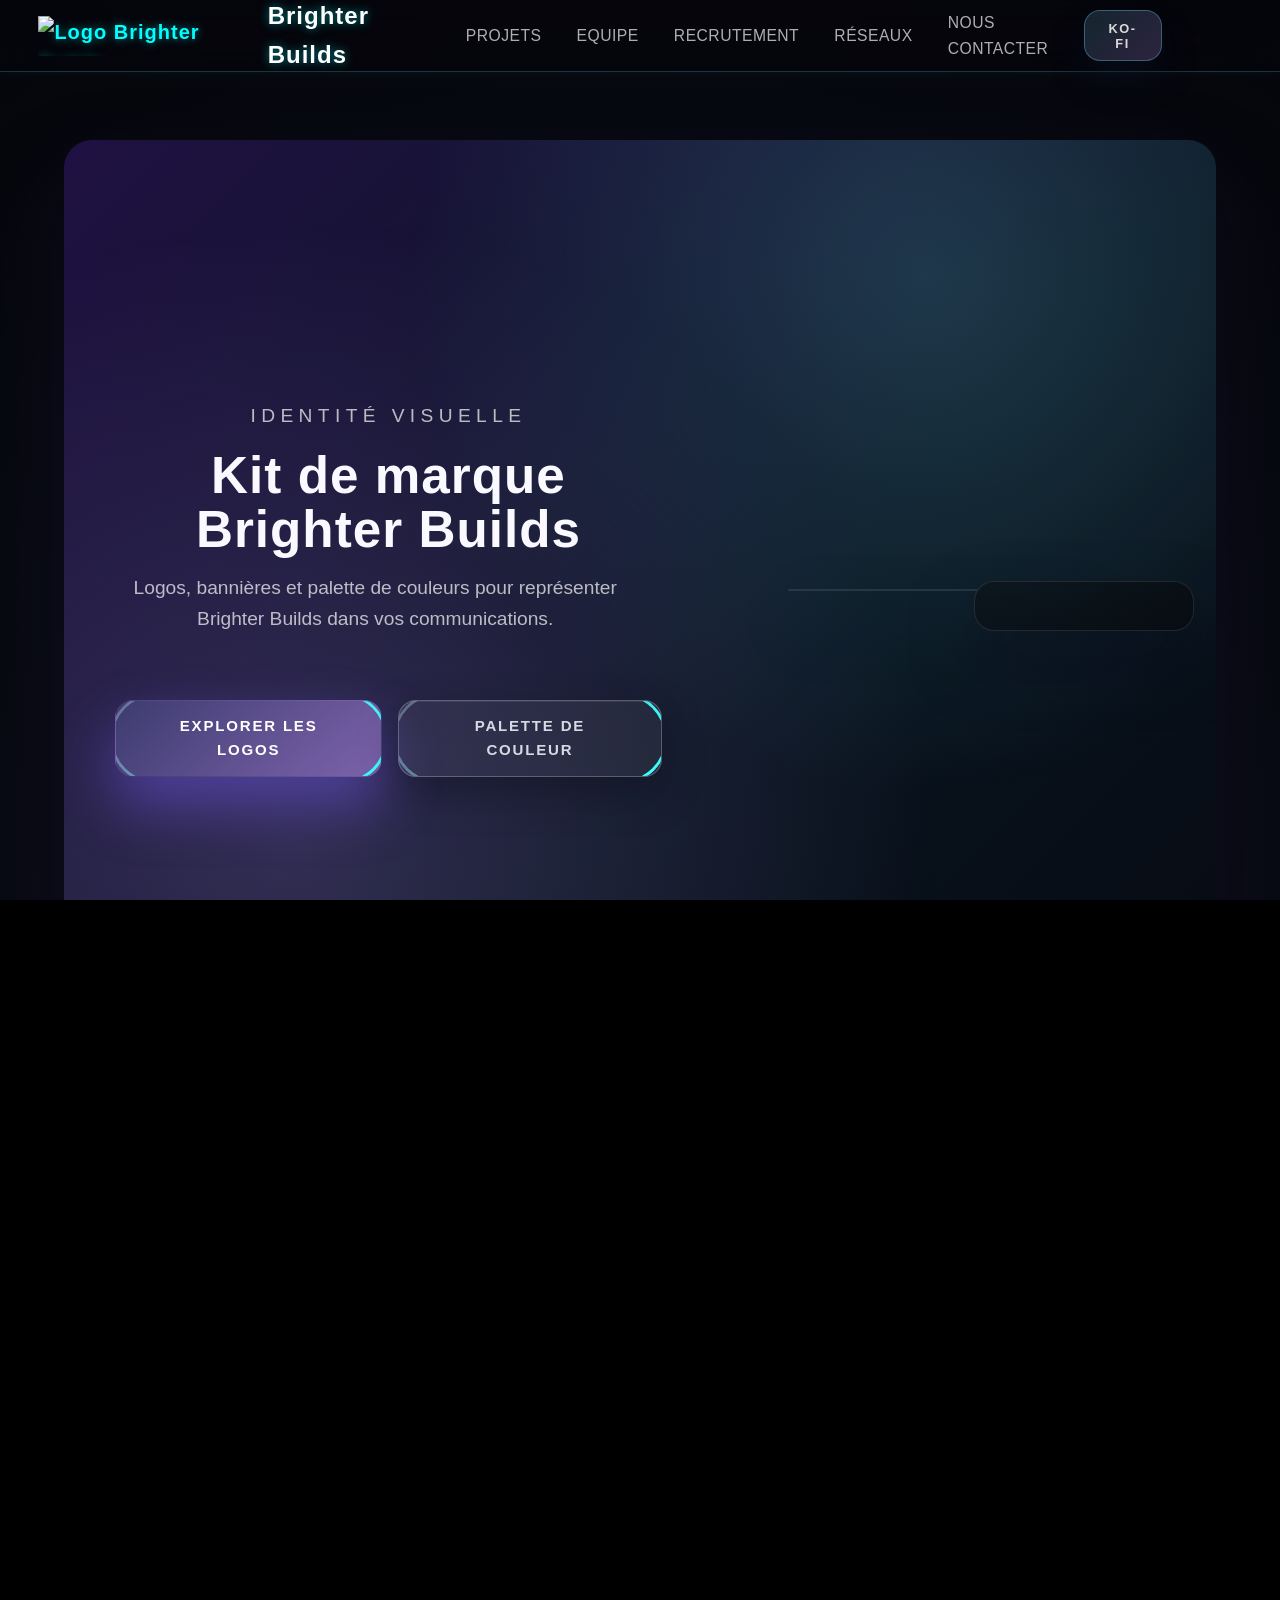
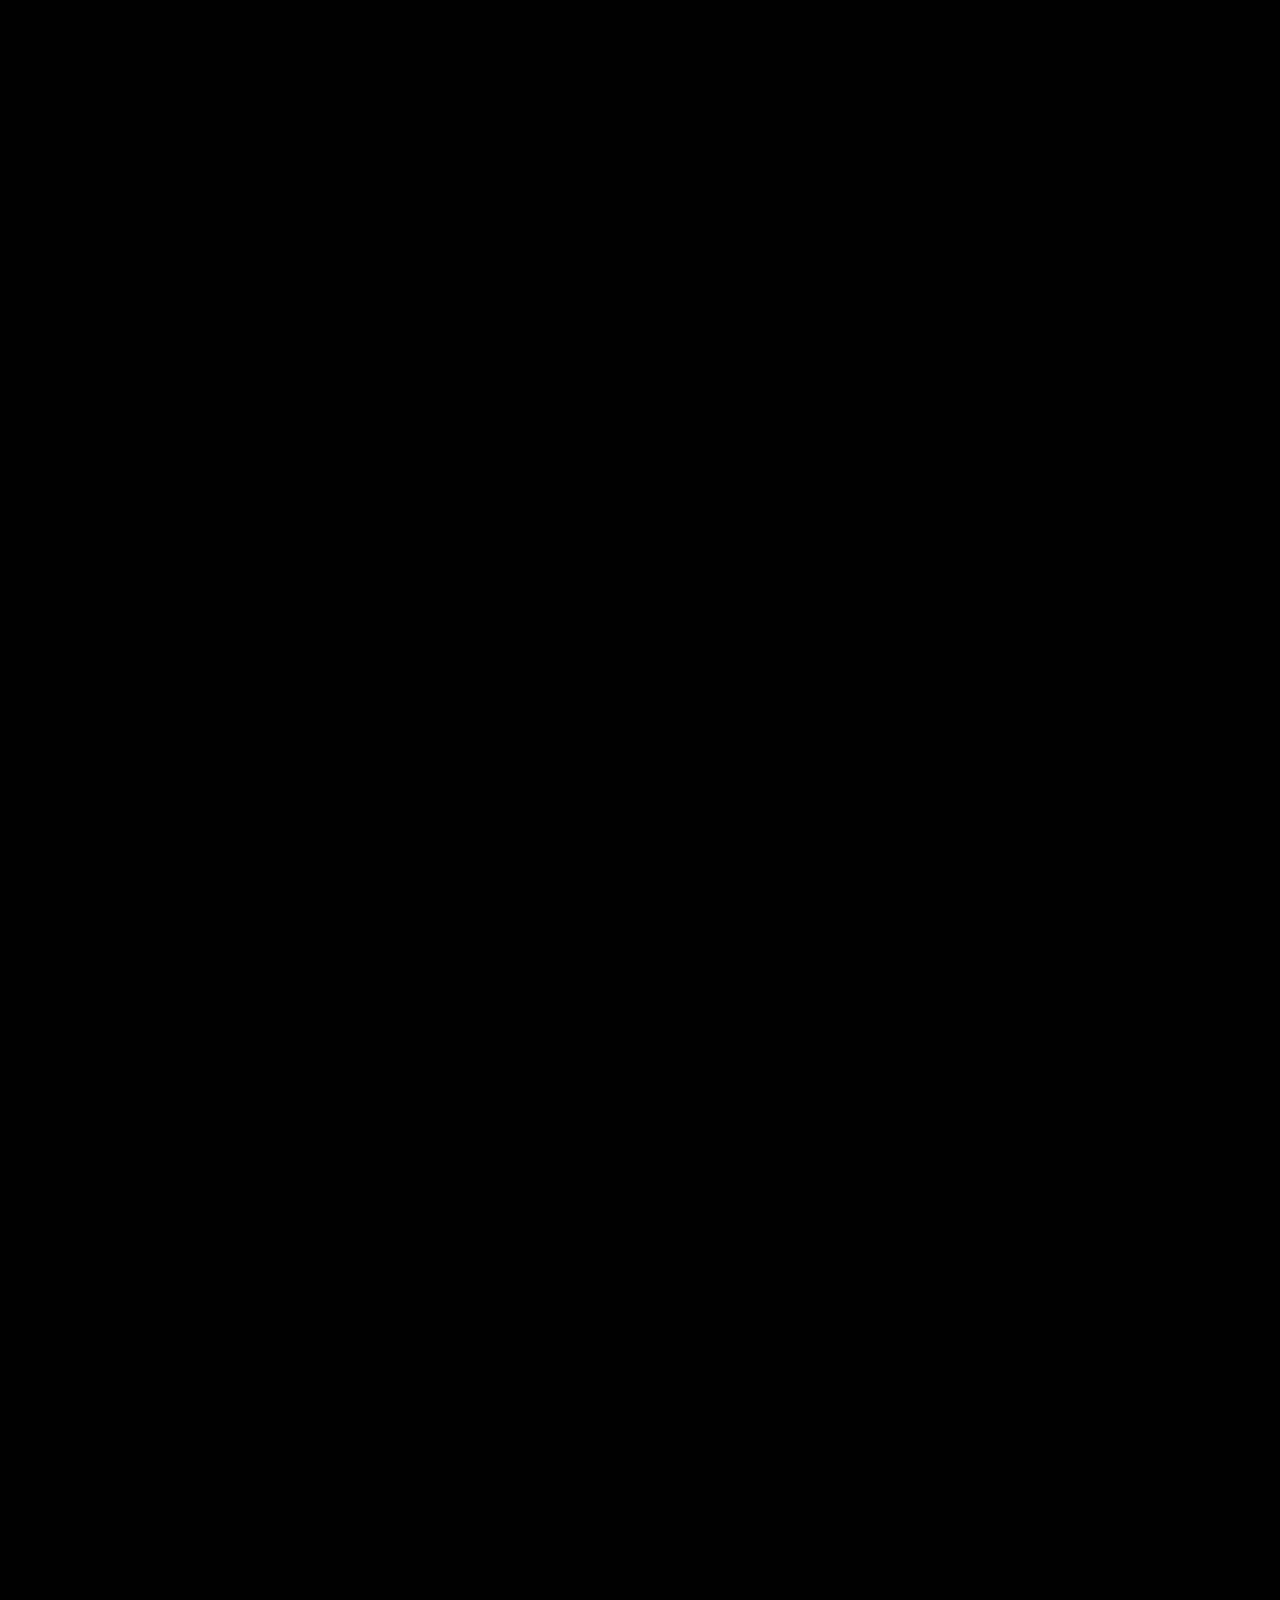
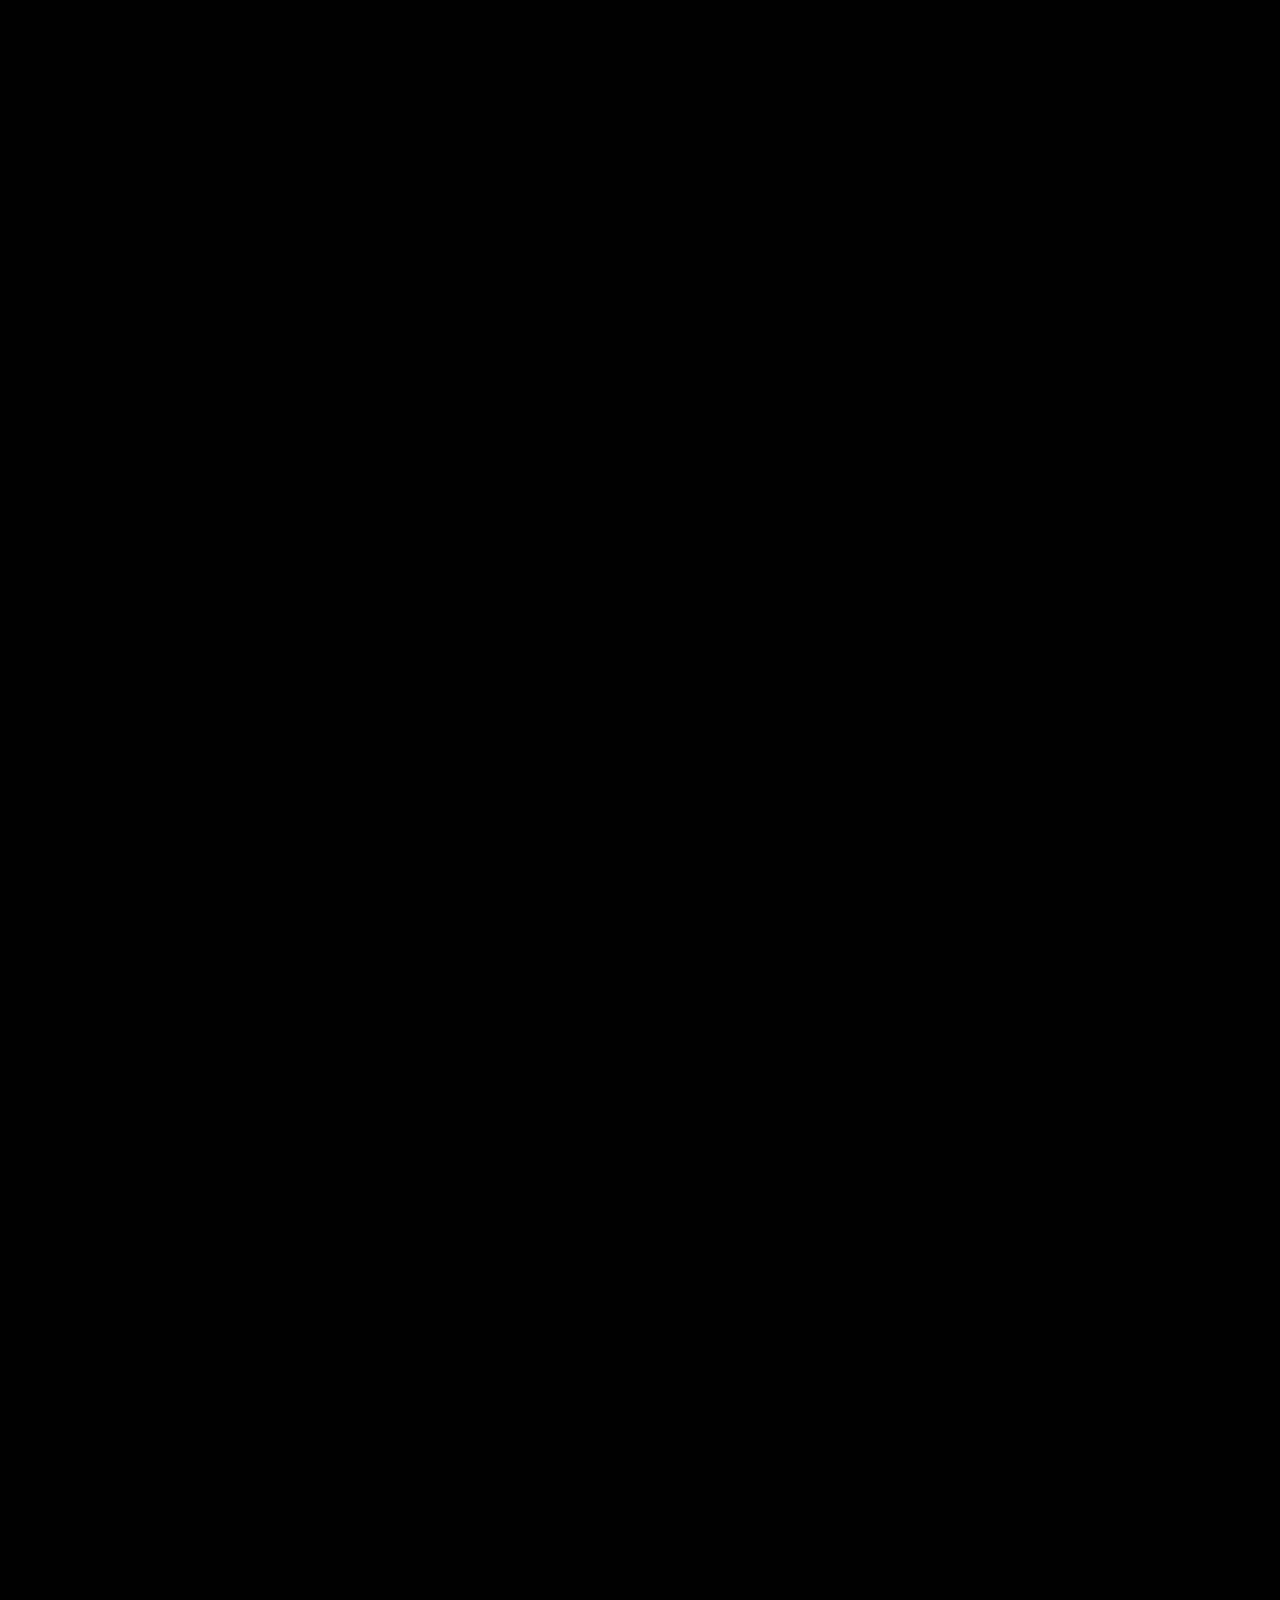
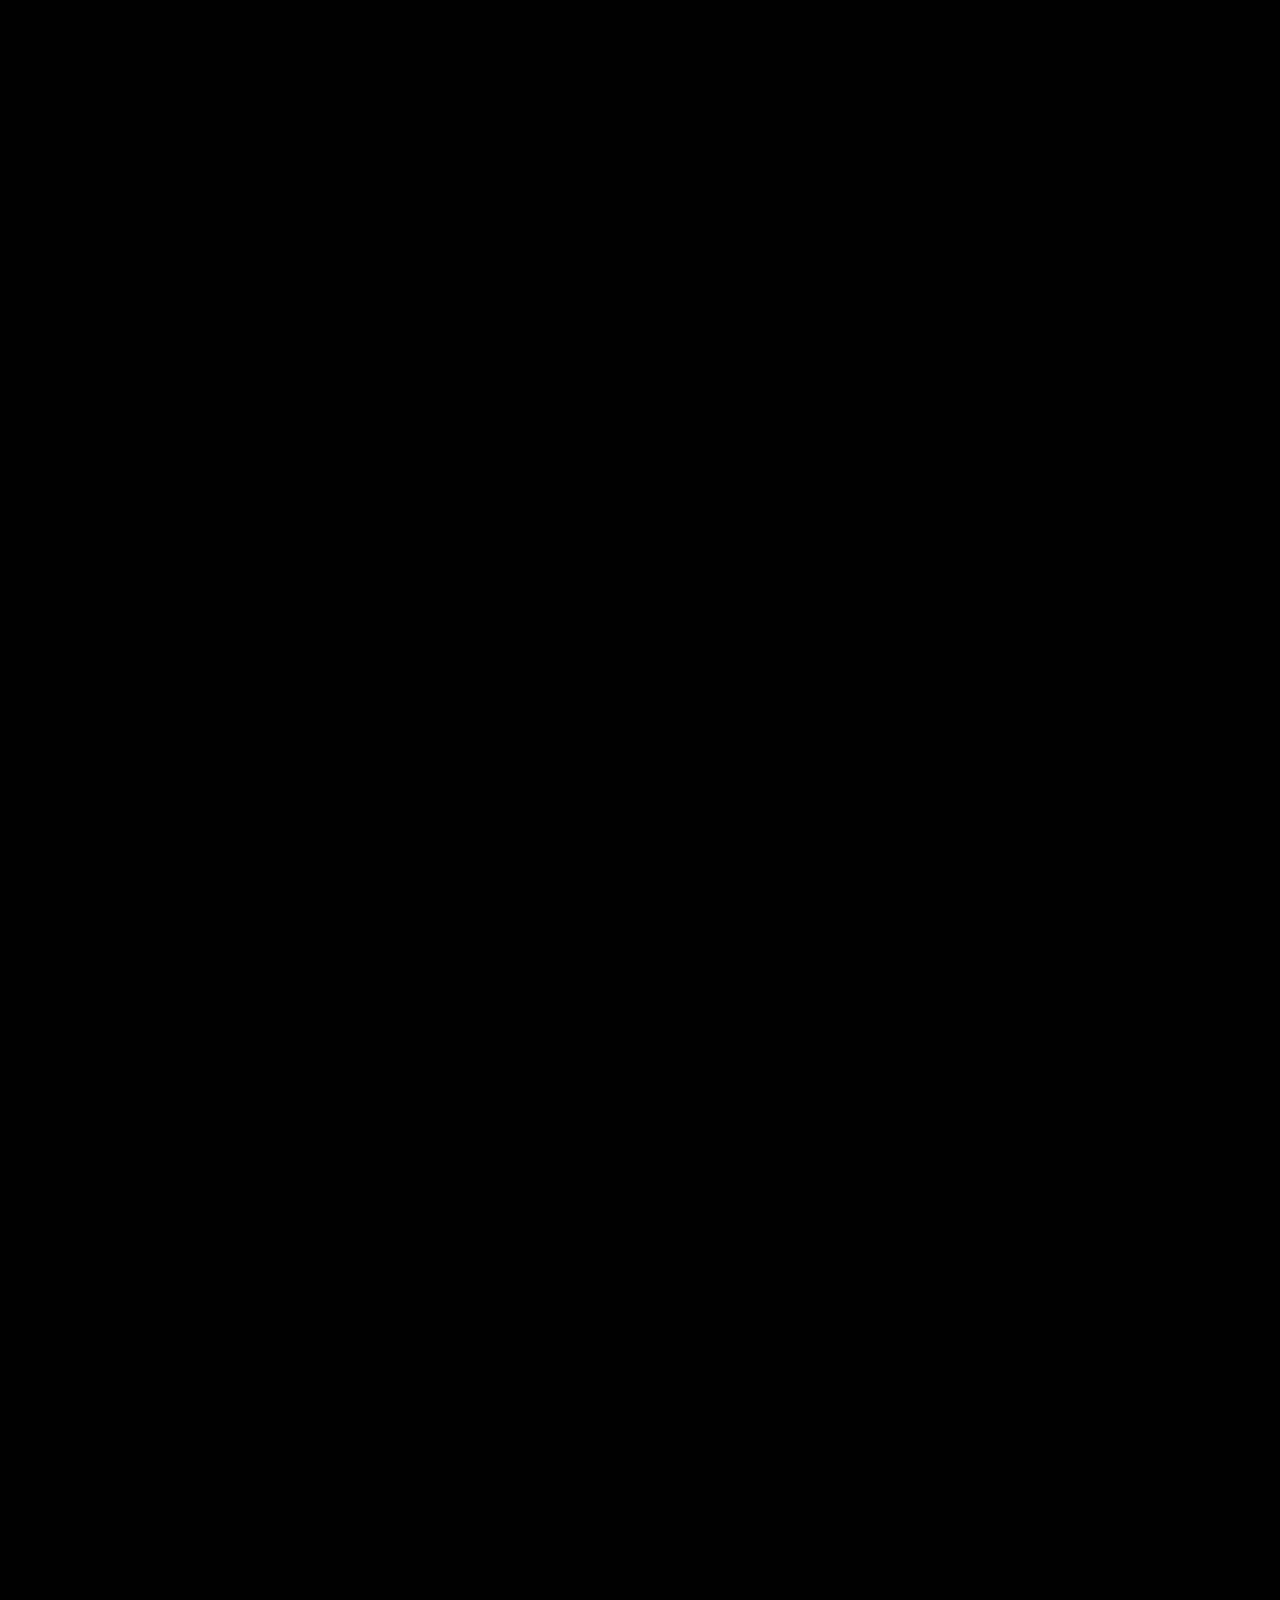
==== commit 05f3600e: "2.1.2 - Bannière Noel et correction texte" ====
--- a/assets.html
+++ b/assets.html
@@ -33,7 +33,7 @@
       <div class="hero-copy">
         <p class="eyebrow">Identité visuelle</p>
         <h1>Kit de marque Brighter Builds</h1>
-        <p class="lead">Logos, bannières et palette de couleurs prêts à l'emploi pour représenter l'univers Brighter Builds dans vos communications.</p>
+        <p class="lead">Logos, bannières et palette de couleurs pour représenter Brighter Builds dans vos communications.</p>
         <div class="hero-actions">
           <a class="btn primary" href="#logos">Explorer les logos</a>
           <a class="btn ghost" href="#palette">Palette de couleur</a>
@@ -54,7 +54,7 @@
         <div>
           <p class="eyebrow">Avant d'utiliser</p>
           <h2>Principes clés</h2>
-          <p class="section-lead">Respectez ces bases pour préserver la cohérence et l'impact de notre identité visuelle.</p>
+          <p class="section-lead">Respectez ces bases pour préserver la cohérence de notre identité visuelle.</p>
         </div>
       </div>
       <div class="info-grid">
@@ -66,7 +66,7 @@
         <article class="guideline-card">
           <span class="guideline-index">02</span>
           <h3>Contrastes maîtrisés</h3>
-          <p>Privilégiez les fonds sombres ou très clairs. Si le fond est complexe, ajoutez un aplat ou une légère ombre portée pour assurer la lisibilité.</p>
+          <p>Privilégiez les fonds sombres. Si le fond est complexe, ajoutez un aplat ou une légère ombre portée pour assurer la lisibilité.</p>
         </article>
         <article class="guideline-card">
           <span class="guideline-index">03</span>
@@ -103,7 +103,7 @@
             </div>
             <div>
               <dt>Usage</dt>
-              <dd>Web, miniature, overlay vidéo</dd>
+              <dd>Partout</dd>
             </div>
           </dl>
         </figure>
@@ -113,16 +113,16 @@
           </div>
           <figcaption>
             <h3>Version fond clair</h3>
-            <p>Utilisez un fond lavande clair pour soutenir le logo sur un aplat clair.</p>
+            <p>Utilisez un fond clair avec des ombres ou autres éléments pour soutenir le logo sur un aplat clair.</p>
           </figcaption>
           <dl class="asset-meta">
             <div>
               <dt>Astuce</dt>
-              <dd>Appliquez #fdc5f5 en arrière-plan</dd>
-            </div>
-            <div>
-              <dt>Usage</dt>
-              <dd>Documents internes, maquettes UI</dd>
+              <dd>Appliquez des ombres pour le contraste</dd>
+            </div>
+            <div>
+              <dt>Usage</dt>
+              <dd>Documents, maquettes UI</dd>
             </div>
           </dl>
         </figure>
@@ -132,7 +132,7 @@
           </div>
           <figcaption>
             <h3>Logo sans arrière-plan</h3>
-            <p>Version découpée prête pour les compositions vidéo ou les mockups transparents.</p>
+            <p>Version sans le glow derrière pour lui donner du relief.</p>
           </figcaption>
           <dl class="asset-meta">
             <div>
@@ -141,7 +141,7 @@
             </div>
             <div>
               <dt>Usage</dt>
-              <dd>Montages, intégrations sur fond personnalisé</dd>
+              <dd>Montages, modifications avancées</dd>
             </div>
           </dl>
         </figure>
@@ -152,8 +152,8 @@
       <div class="section-header">
         <div>
           <p class="eyebrow">Saison festive</p>
-          <h2>Logos de Noël</h2>
-          <p class="section-lead">Variations scintillantes pour habiller vos contenus durant les fêtes de fin d'année.</p>
+          <h2>Logos de Noël - 2025</h2>
+          <p class="section-lead">Variations festives pour nos contenus de fin d'année 2025. Ils peuvent tous être uttilisés librements </p>
         </div>
       </div>
       <div class="asset-grid">
@@ -162,8 +162,8 @@
             <img src="assets/christmas/assets/Brighter%20Christmas%20nobg.png" alt="Logo Brighter Builds Noël sans fond">
           </div>
           <figcaption>
-            <h3>Noël – sans fond</h3>
-            <p>Version lumineuse sans arrière-plan, idéale pour overlays ou stickers.</p>
+            <h3>Noël – Principale</h3>
+            <p>Version principale sans arrière-plan, à utiliser sur tous les supports.</p>
           </figcaption>
           <dl class="asset-meta">
             <div>
@@ -172,7 +172,7 @@
             </div>
             <div>
               <dt>Usage</dt>
-              <dd>Badges, illustrations, animations</dd>
+              <dd>Partout.</dd>
             </div>
           </dl>
         </figure>
@@ -182,16 +182,16 @@
           </div>
           <figcaption>
             <h3>Noël – halo rouge</h3>
-            <p>Ambiance chaleureuse avec candy canes, sapins et flocons rouges.</p>
+            <p>Prototype uttilisable : Version de Noel avec le glow derrière.</p>
           </figcaption>
           <dl class="asset-meta">
             <div>
               <dt>Ambiance</dt>
-              <dd>Fêtes traditionnelles</dd>
-            </div>
-            <div>
-              <dt>Usage</dt>
-              <dd>Bannières, annonces saisonnières</dd>
+              <dd>Noel & Fin d'année</dd>
+            </div>
+            <div>
+              <dt>Usage</dt>
+              <dd>Libre</dd>
             </div>
           </dl>
         </figure>
@@ -200,8 +200,8 @@
             <img src="assets/christmas/assets/Brighter%20Winter%201.png" alt="Logo Brighter Builds Noël variation hiver 1">
           </div>
           <figcaption>
-            <h3>Winter Glow</h3>
-            <p>Candy canes bleues et flocons glacés pour une tonalité polaire.</p>
+            <h3>Hivernal simple</h3>
+            <p>Version hivernale simple sans autres éléments graphiques</p>
           </figcaption>
           <dl class="asset-meta">
             <div>
@@ -210,7 +210,7 @@
             </div>
             <div>
               <dt>Usage</dt>
-              <dd>Posts réseau sociaux, invitations</dd>
+              <dd>Libre</dd>
             </div>
           </dl>
         </figure>
@@ -219,17 +219,17 @@
             <img src="assets/christmas/assets/Brighter%20Winter%202.png" alt="Logo Brighter Builds Noël variation hiver 2">
           </div>
           <figcaption>
-            <h3>Winter Party</h3>
-            <p>Sapins multiples et flocons clairs pour vos visuels communautaires.</p>
+            <h3>Hivernal avec éléments</h3>
+            <p>Version hivernale avec des éléments graphiques autour rouges & bleus</p>
           </figcaption>
           <dl class="asset-meta">
             <div>
               <dt>Palette</dt>
-              <dd>Bleus et verts lumineux</dd>
-            </div>
-            <div>
-              <dt>Usage</dt>
-              <dd>Miniatures, stories, visuels événementiels</dd>
+              <dd>Bleus et rouge</dd>
+            </div>
+            <div>
+              <dt>Usage</dt>
+              <dd>Libre</dd>
             </div>
           </dl>
         </figure>
@@ -238,17 +238,17 @@
             <img src="assets/christmas/assets/Brighter%20Winter%203.png" alt="Logo Brighter Builds Noël variation hiver 3">
           </div>
           <figcaption>
-            <h3>Winter Classic</h3>
-            <p>Version épurée avec halo bleu pour vos supports plus minimalistes.</p>
+            <h3>Hivernal avec éléments 2</h3>
+            <p>Version hivernale bleutée avec des éléments graphiques.</p>
           </figcaption>
           <dl class="asset-meta">
             <div>
               <dt>Palette</dt>
-              <dd>Bleu glacier</dd>
-            </div>
-            <div>
-              <dt>Usage</dt>
-              <dd>Fond d'écran, overlays stream</dd>
+              <dd>Bleu hivernal</dd>
+            </div>
+            <div>
+              <dt>Usage</dt>
+              <dd>Libre</dd>
             </div>
           </dl>
         </figure>
@@ -259,8 +259,8 @@
       <div class="section-header">
         <div>
           <p class="eyebrow">Bannières</p>
-          <h2>Couvertures officielles</h2>
-          <p class="section-lead">Déclinaisons adaptées aux réseaux sociaux, miniatures YouTube et espaces communautaires.</p>
+          <h2>Bannières officielles</h2>
+          <p class="section-lead">Déclinaisons adaptées au 16:9.</p>
         </div>
         <div class="section-actions">
           <a class="btn outline" href="assets/banner/banner.png" download>Télécharger la bannière principale</a>
@@ -275,6 +275,7 @@
           <img src="assets/banner/redbanner.png" alt="Bannière Brighter Builds fond rouge" data-caption="Accent rouge">
           <img src="assets/banner/yellowbanner.png" alt="Bannière Brighter Builds fond jaune" data-caption="Accent jaune">
           <img src="assets/banner/bluebanner.png" alt="Bannière Brighter Builds fond bleu" data-caption="Accent bleu">
+          <img src="assets/christmas/assets/Christmas banner.png" alt="Bannière Brighter Builds décor hivernal" data-caption="Edition hivernale">
         </div>
         <button class="carousel-btn next" type="button" aria-label="Bannière suivante">&#10095;</button>
       </div>
@@ -286,7 +287,7 @@
         <div>
           <p class="eyebrow">Palette</p>
           <h2>Couleurs officielles</h2>
-          <p class="section-lead">Copiez les codes hexadécimaux pour vos projets digitaux. Les couleurs marquées d'une étoile sont prioritaires.</p>
+          <p class="section-lead">Copiez les codes hexadécimaux pour vos projets digitaux. Les couleurs marquées d'une étoile sont les principales.</p>
         </div>
       </div>
       <div class="palette-grid">
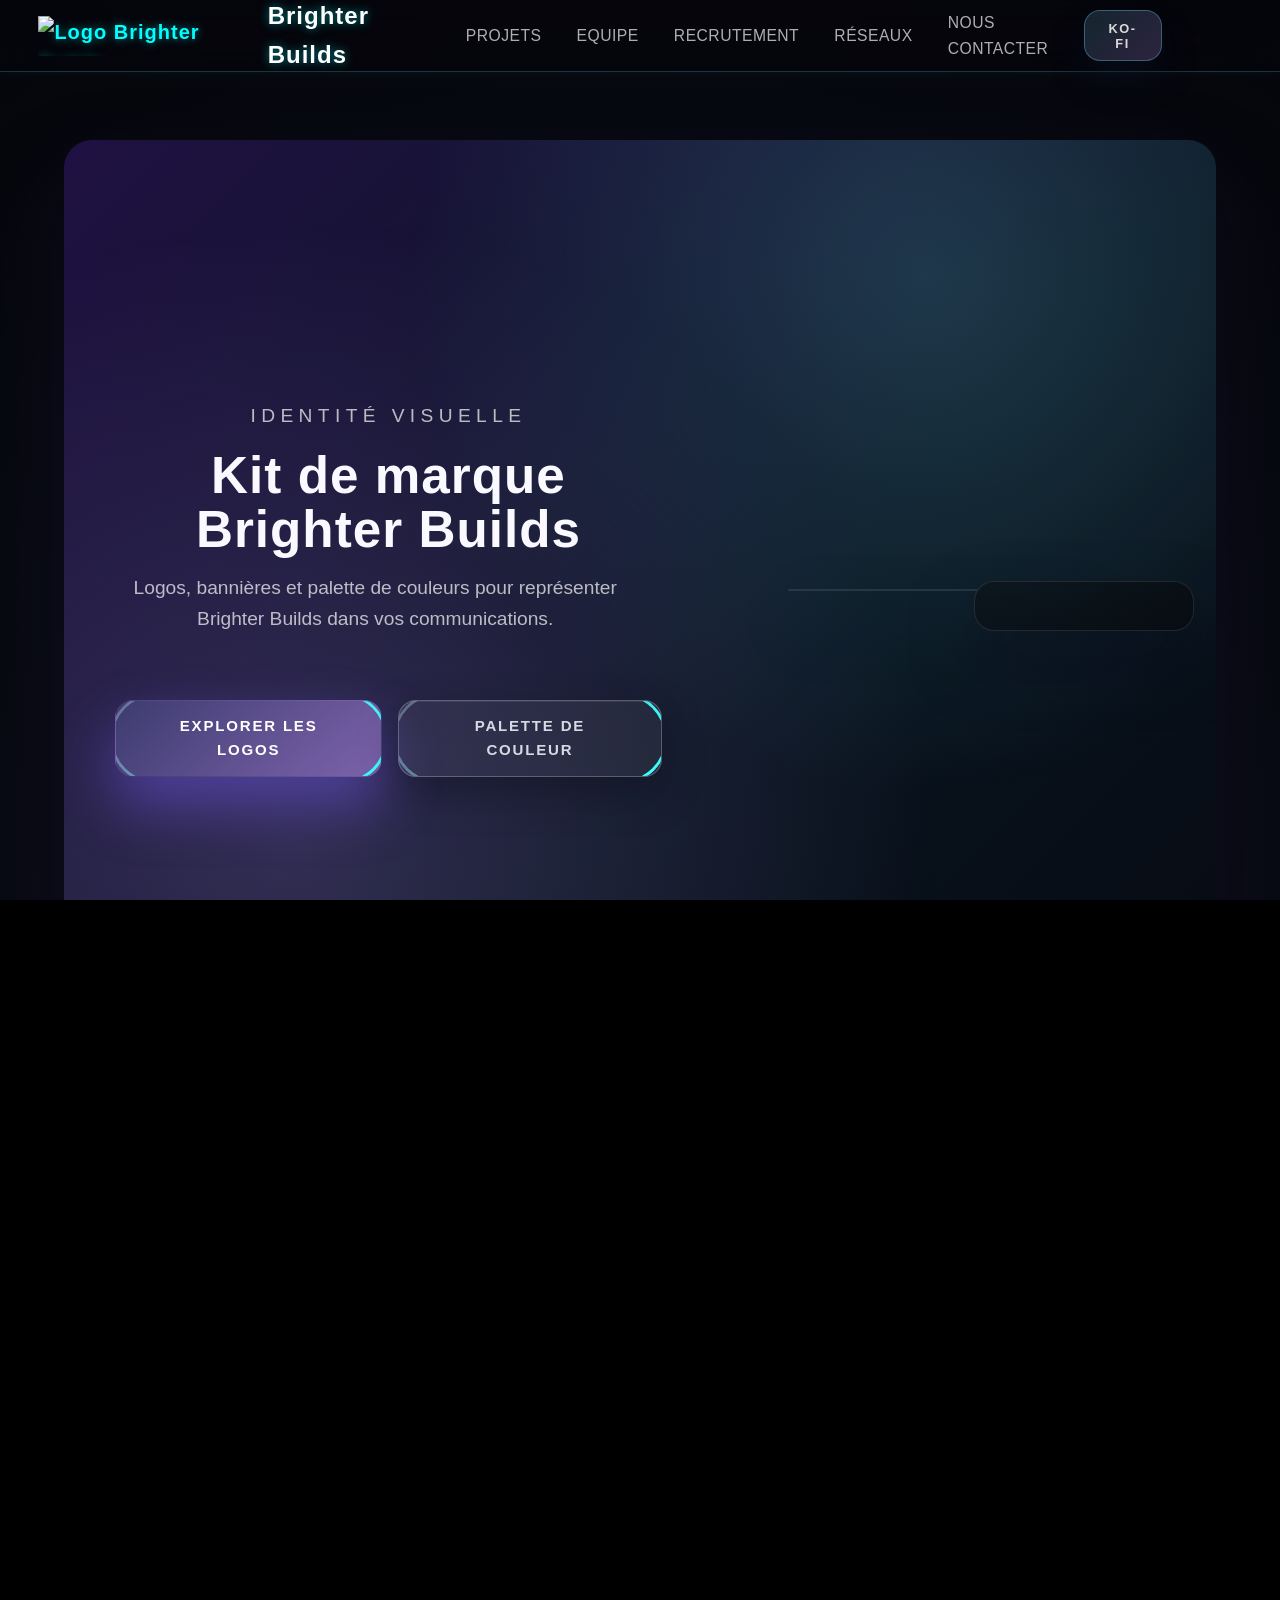
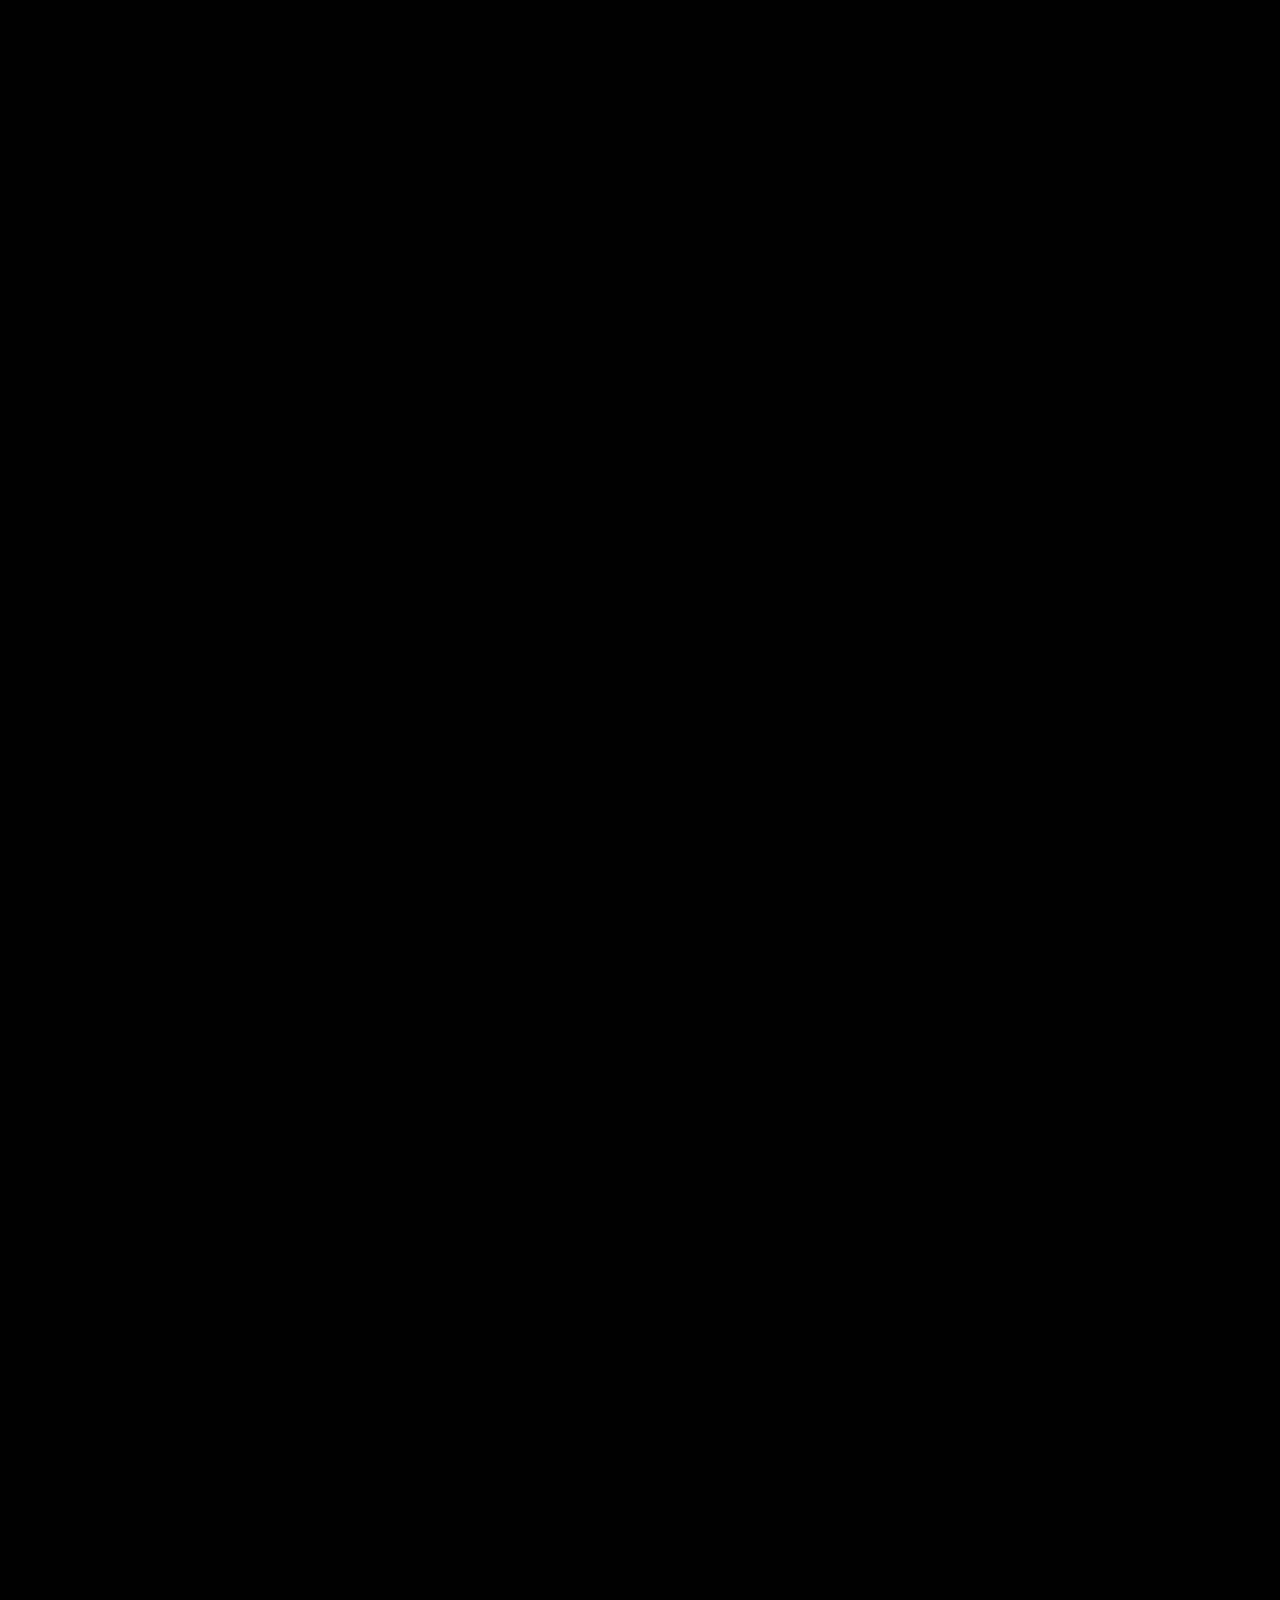
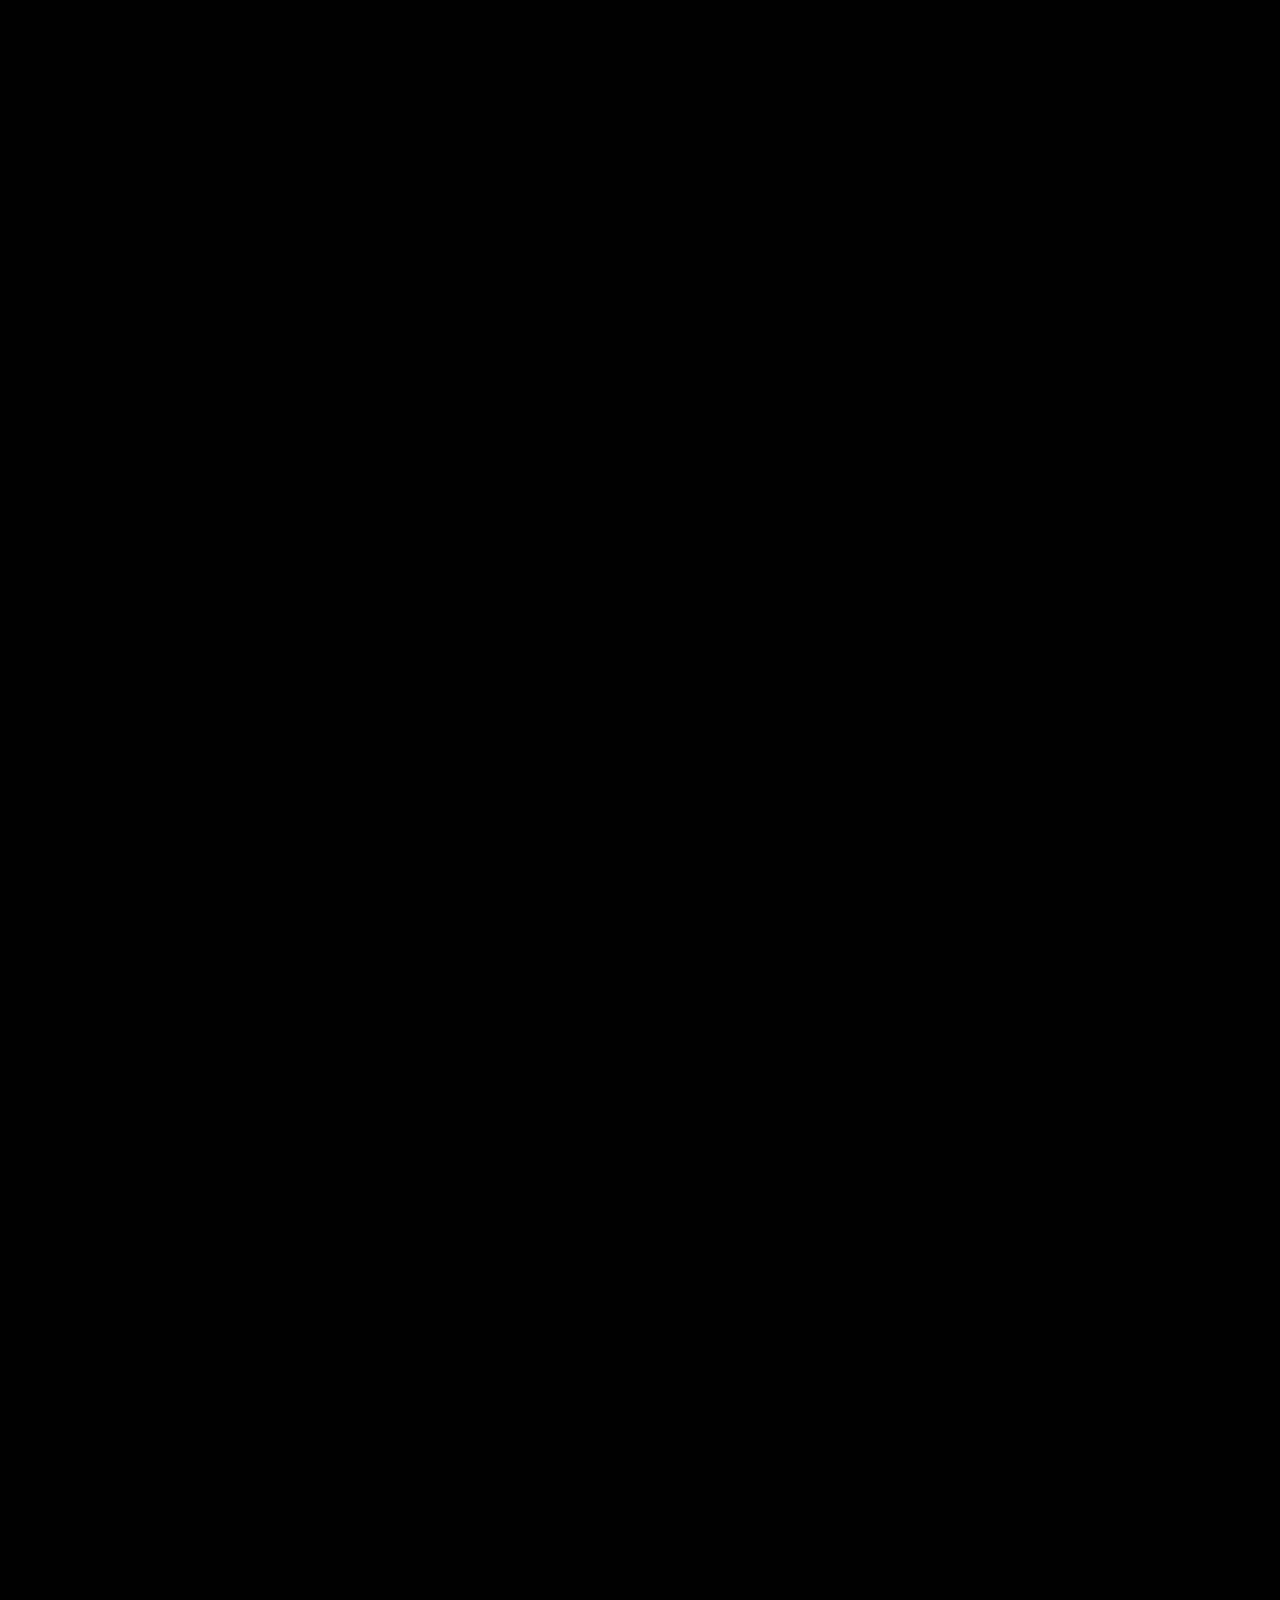
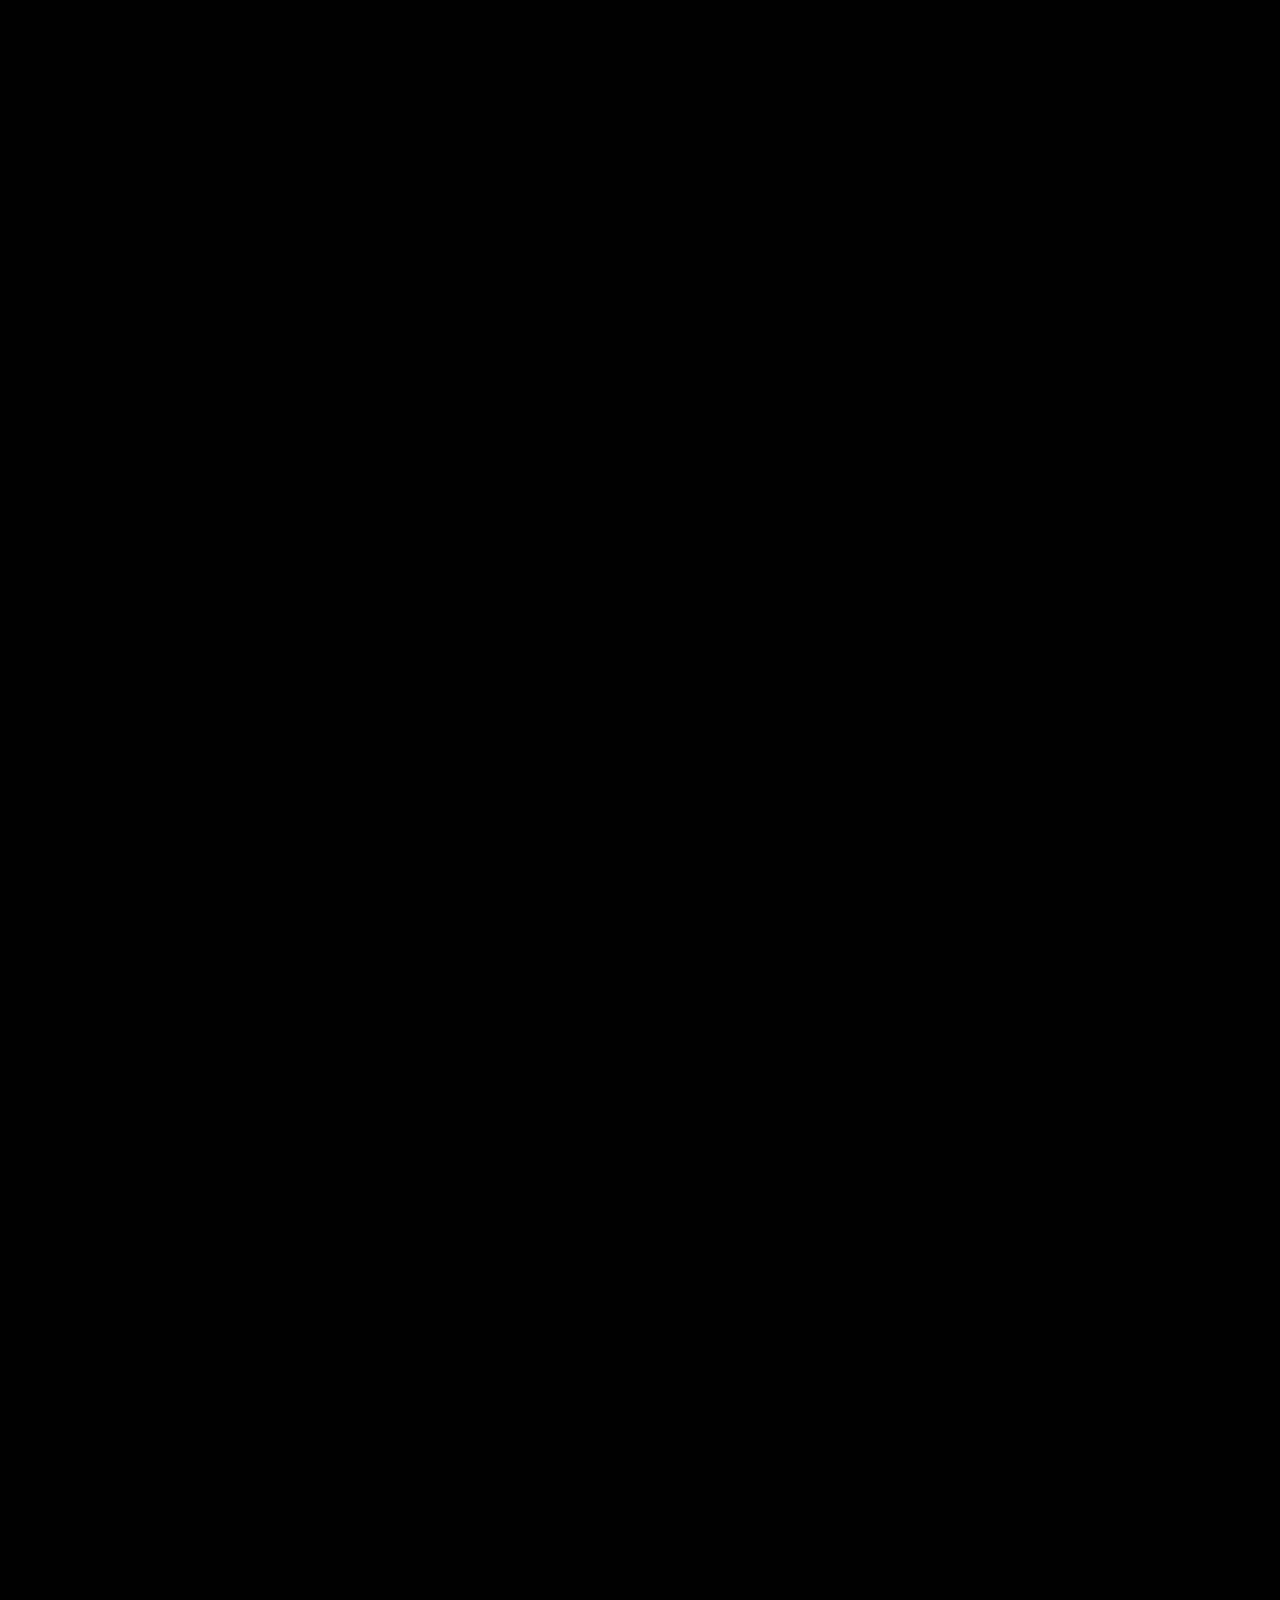
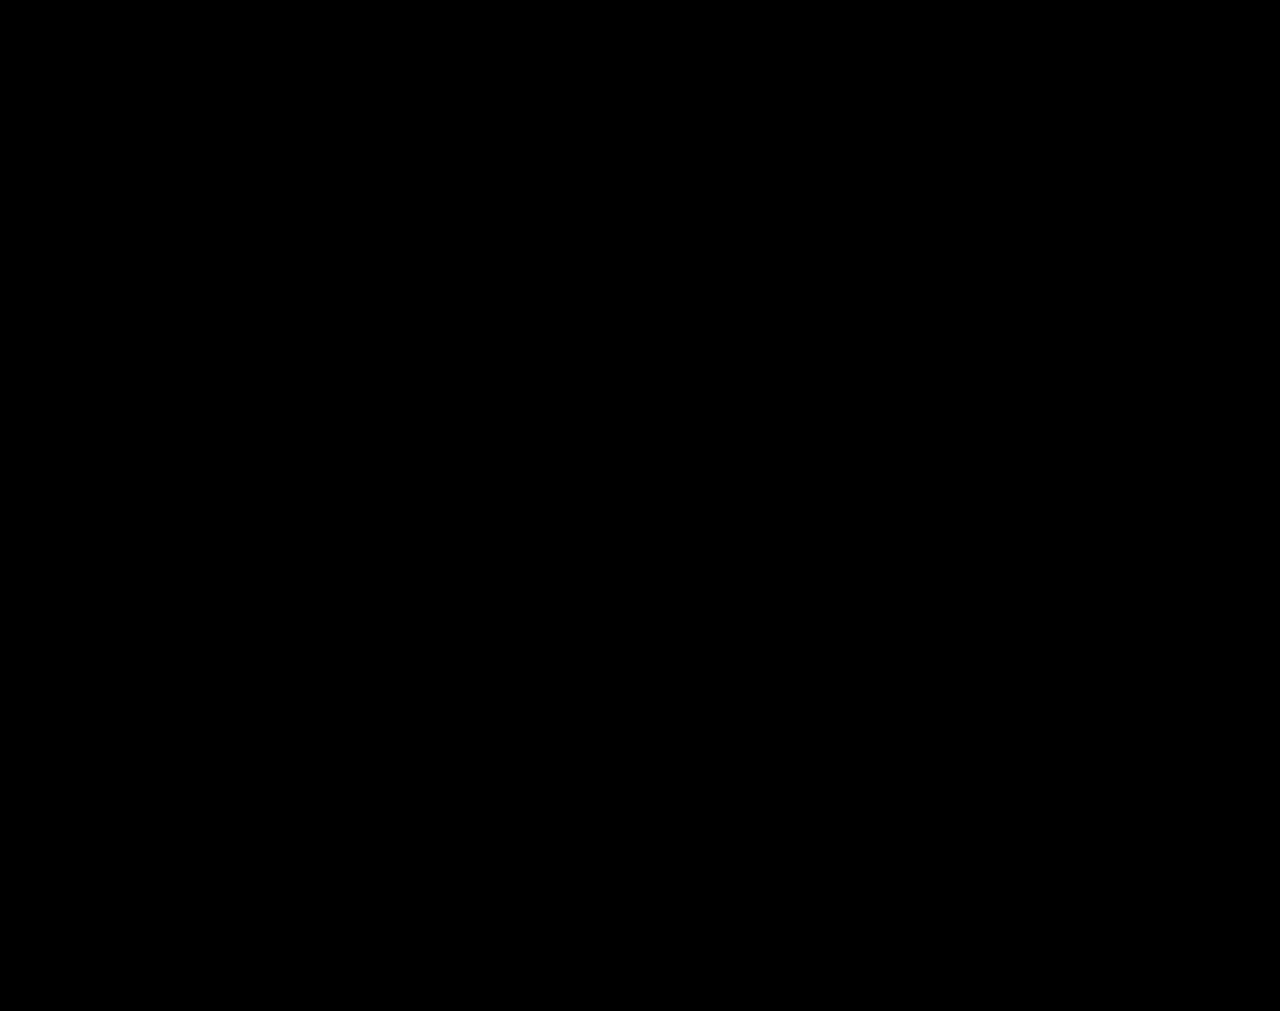
==== commit 8ab211c2: "2.1.3 - Assets Monochromes" ====
--- a/assets.html
+++ b/assets.html
@@ -145,6 +145,44 @@
             </div>
           </dl>
         </figure>
+        <figure class="asset-card dark-surface">
+          <div class="asset-preview">
+            <img src="assets/logomonoblanc.png" alt="Logo Brighter Builds monochrome blanc">
+          </div>
+          <figcaption>
+            <h3>Monochrome blanc</h3>
+            <p>Version simple blanche monochrome</p>
+          </figcaption>
+          <dl class="asset-meta">
+            <div>
+              <dt>Format</dt>
+              <dd>PNG transparent · 2000 px</dd>
+            </div>
+            <div>
+              <dt>Usage</dt>
+              <dd>Watermark clair</dd>
+            </div>
+          </dl>
+        </figure>
+        <figure class="asset-card light-surface">
+          <div class="asset-preview">
+            <img src="assets/logomononoir.png" alt="Logo Brighter Builds monochrome noir">
+          </div>
+          <figcaption>
+            <h3>Monochrome noir</h3>
+            <p>Version simple noire monochrome</p>
+          </figcaption>
+          <dl class="asset-meta">
+            <div>
+              <dt>Format</dt>
+              <dd>PNG transparent · 2000 px</dd>
+            </div>
+            <div>
+              <dt>Usage</dt>
+              <dd>Documents, Impression</dd>
+            </div>            
+          </dl>
+        </figure>
       </div>
     </section>
 
@@ -378,7 +416,7 @@
       <div class="cta-panel">
         <div>
           <h2>Besoin d'un autre format&nbsp;?</h2>
-          <p style="color:#ffffff;">Contactez-nous pour obtenir des fichiers vectoriels, des déclinaisons monochromes ou des conseils d'utilisation personnalisés.</p>
+          <p style="color:#ffffff;">Contactez-nous pour obtenir des fichiers vectoriels, ou des conseils d'utilisation personnalisés.</p>
         </div>
         <a class="btn primary" href="https://discord.gg/8AsrS9Vtjt" target="_blank" rel="noopener">Rejoindre le Discord</a>
       </div>
--- a/css/assets.css
+++ b/css/assets.css
@@ -446,7 +446,7 @@
 }
 
 .light-surface .asset-preview {
-  background: linear-gradient(140deg, rgba(253, 197, 245, 0.92), rgba(247, 174, 248, 0.88));
+  background: linear-gradient(140deg, rgba(255, 255, 255, 0.92), rgba(255, 255, 255, 0.88));
 }
 
 .asset-card h3 {
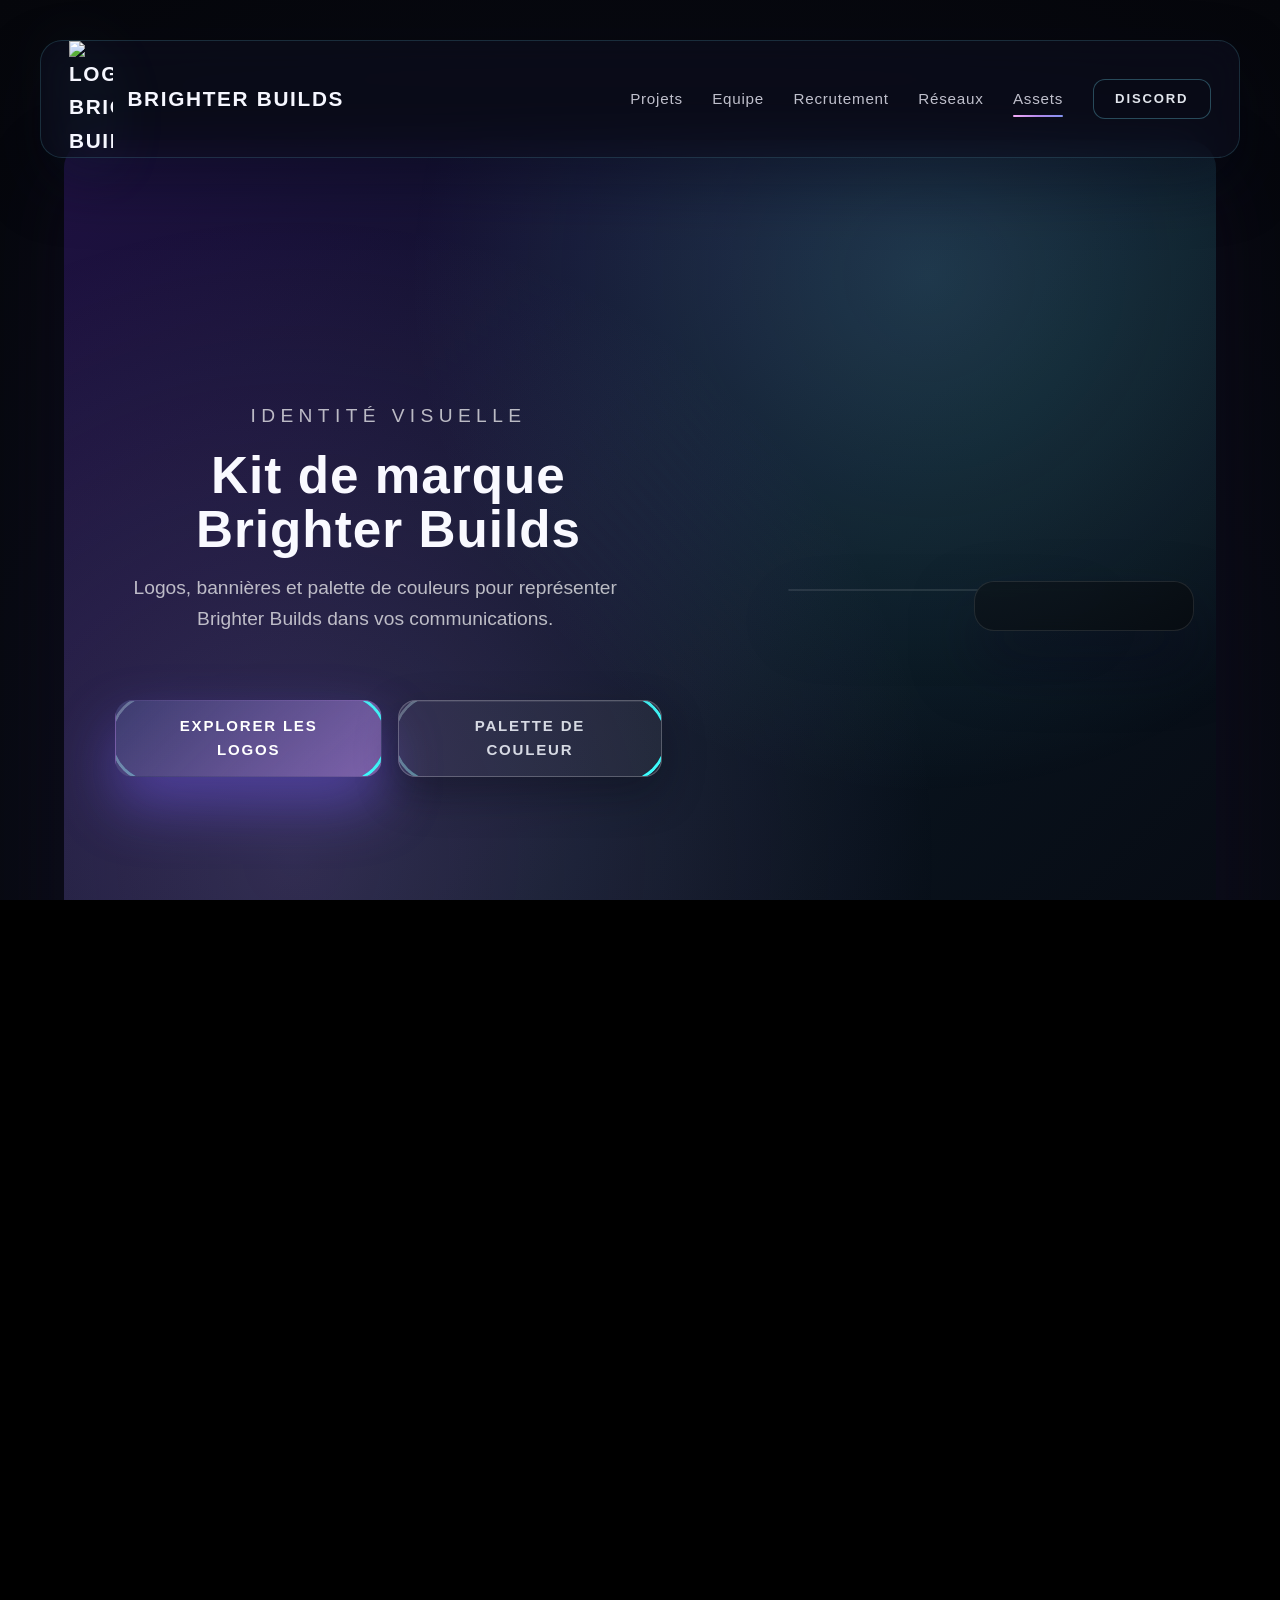
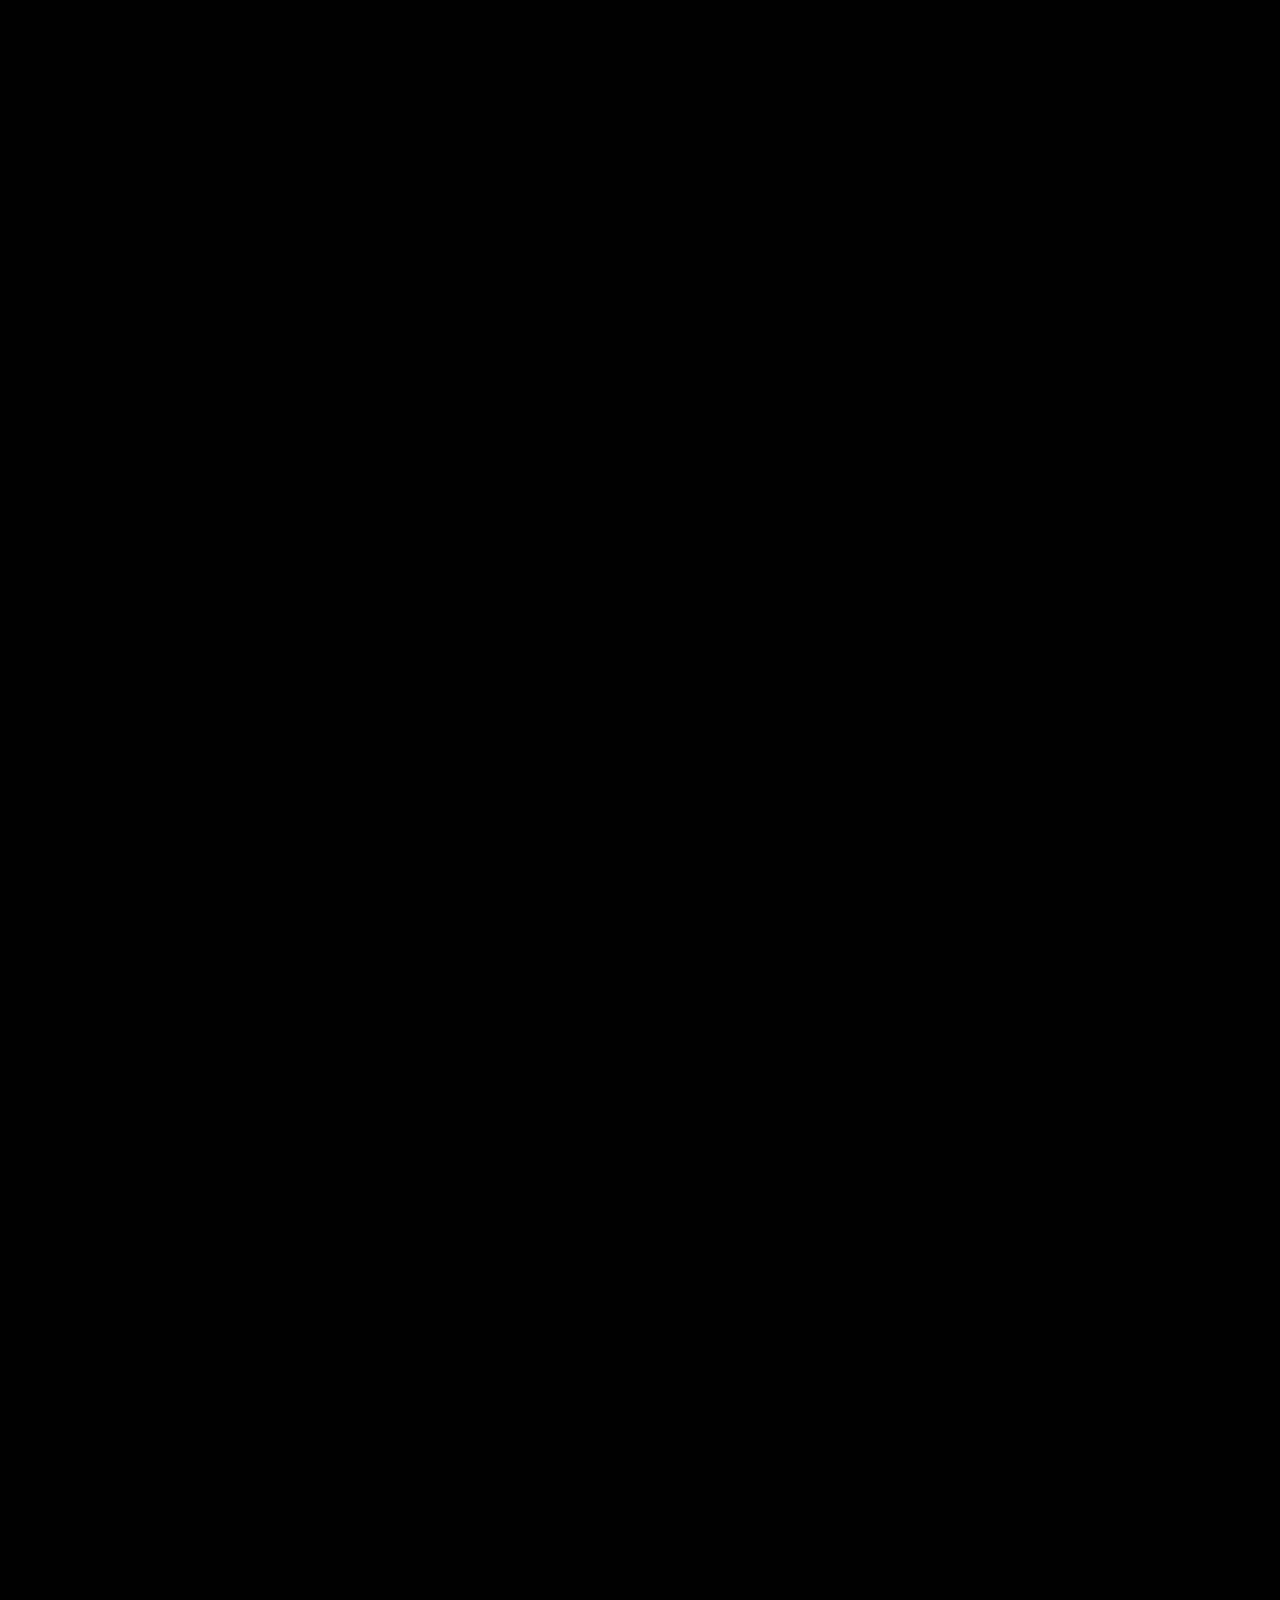
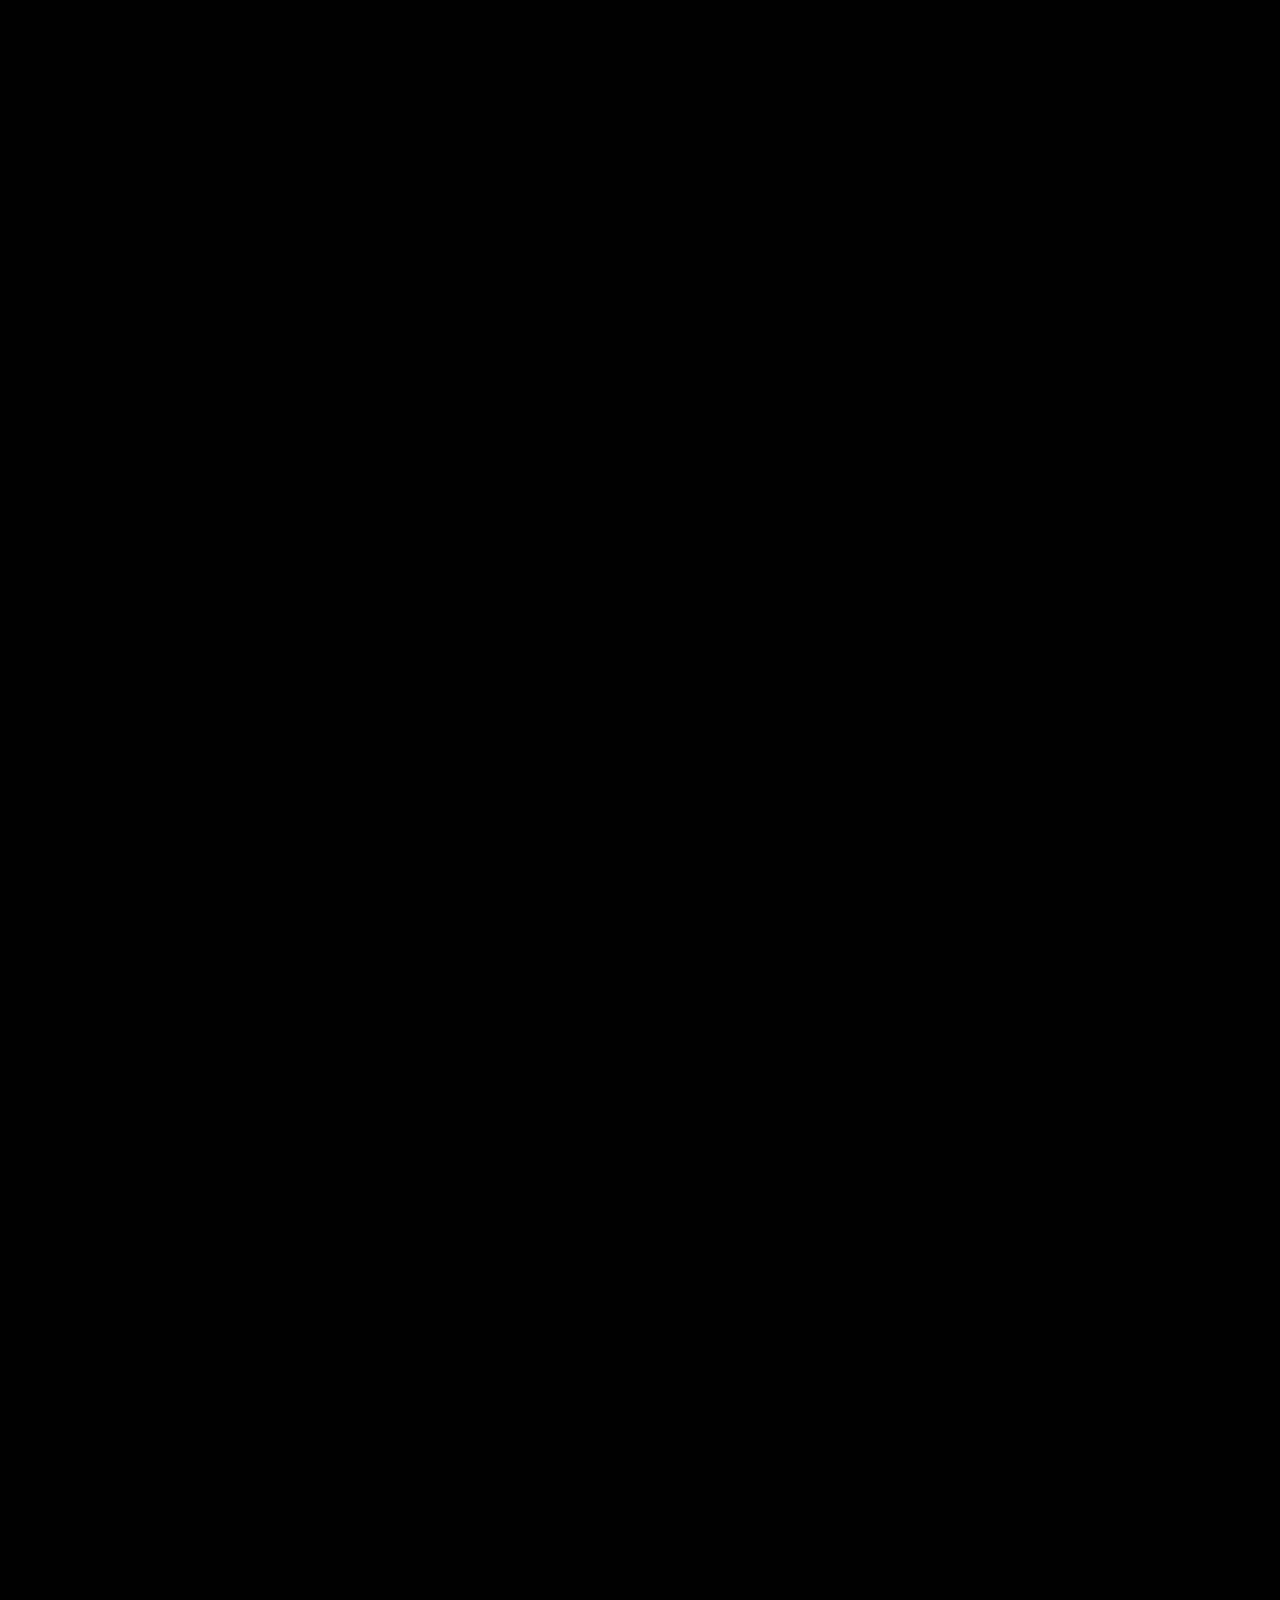
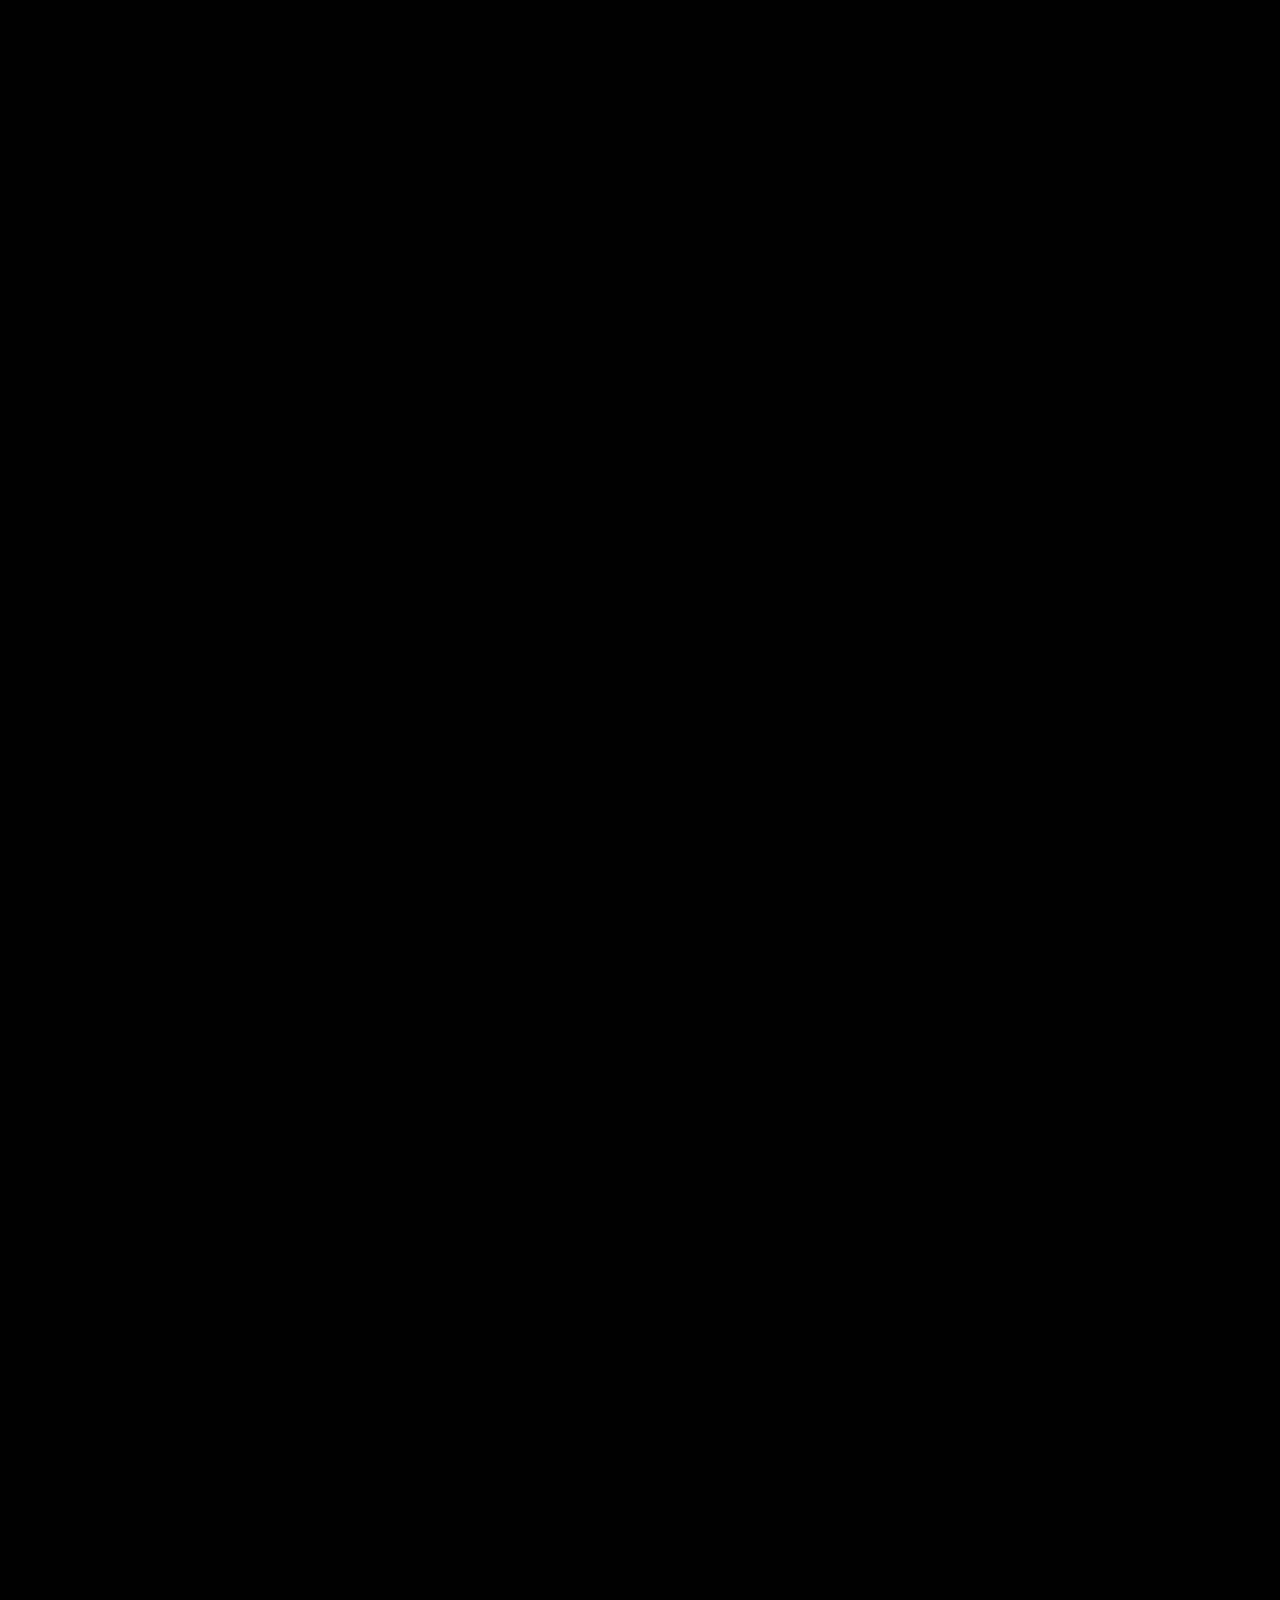
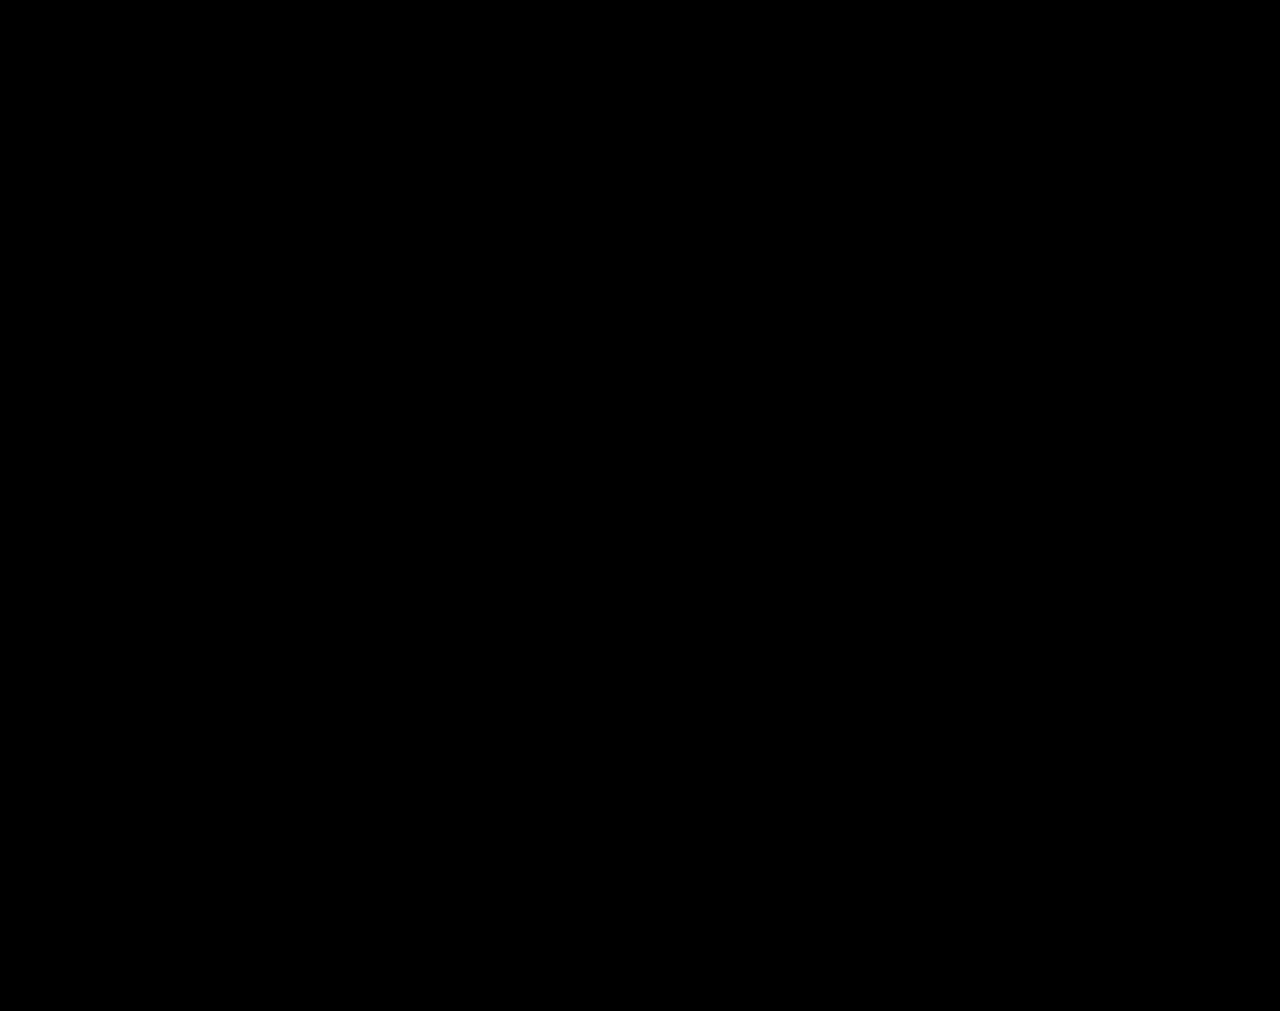
==== commit 70a4b5a0: "2.1.4 - Navbar" ====
--- a/assets.html
+++ b/assets.html
@@ -4,28 +4,36 @@
   <meta charset="UTF-8">
   <meta name="viewport" content="width=device-width, initial-scale=1.0">
   <title>Kit de marque - Brighter Builds</title>
+  <link rel="stylesheet" href="css/navbar.css">
   <link rel="stylesheet" href="css/style.css">
   <link rel="stylesheet" href="css/assets.css">
   <link rel="shortcut icon" href="logo.png" type="image/png">
 </head>
 <body>
-  <header class="site-header">
-    <div class="logo">
-      <a href="index.html" aria-label="Retour à l'accueil Brighter Builds">
-        <img src="logo.png" alt="Logo Brighter Builds">
-        <span>Brighter Builds</span>
-      </a>
+  <header class="bb-navbar" data-navbar>
+    <span class="bb-navbar__scrim" data-navbar-scrim></span>
+    <div class="bb-navbar__shell">
+      <div class="bb-navbar__inner">
+        <a class="bb-navbar__brand" href="index.html" aria-label="Retour à l'accueil Brighter Builds">
+          <img src="logo.png" alt="Logo Brighter Builds">
+          <span>Brighter Builds</span>
+        </a>
+
+        <button class="bb-navbar__toggle" type="button" data-navbar-toggle aria-controls="bb-navbar-menu" aria-expanded="false">
+          <span class="sr-only">Afficher le menu</span>
+          <span></span>
+        </button>
+
+        <nav class="bb-navbar__menu" id="bb-navbar-menu" data-navbar-menu aria-label="Navigation principale">
+          <a class="bb-navbar__link" href="projects.html">Projets</a>
+          <a class="bb-navbar__link" href="team.html">Equipe</a>
+          <a class="bb-navbar__link" href="recrutement.html">Recrutement</a>
+          <a class="bb-navbar__link" href="reseaux.html">Réseaux</a>
+          <a class="bb-navbar__link" href="assets.html" aria-current="page">Assets</a>
+          <a class="copy-btn" href="https://discord.gg/8AsrS9Vtjt" target="_blank" rel="noopener">Discord</a>
+        </nav>
+      </div>
     </div>
-    <nav class="nav" aria-label="Navigation principale">
-      <a href="projects.html">Projets</a>
-      <a href="team.html">Equipe</a>
-      <a href="recrutement.html">Recrutement</a>
-      <a href="reseaux.html">Réseaux</a>
-      <a href="https://discord.gg/8AsrS9Vtjt" target="_blank" rel="noopener">Nous contacter</a>
-      <a class="nav-kofi" href="https://ko-fi.com/brighterbuilds" target="_blank" rel="noopener">
-        <button class="littlebutton" type="button">Ko-Fi</button>
-      </a>
-    </nav>
   </header>
 
   <main id="assets-content">
@@ -437,7 +445,7 @@
       </div>
       <div class="footer-section">
         <h3>Nous soutenir</h3>
-        <div class="kofi-button">
+        <div class="kofi-widget">
           <script type="text/javascript" src="https://storage.ko-fi.com/cdn/widget/Widget_2.js"></script>
           <script type="text/javascript">kofiwidget2.init('Soutenez nous !', '#b388eb', 'H2H71EL9VU');kofiwidget2.draw();</script>
         </div>
@@ -448,6 +456,7 @@
     </div>
   </footer>
 
+  <script src="js/navbar.js" defer></script>
   <script src="js/assets.js"></script>
 </body>
 </html>
--- a/css/navbar.css
+++ b/css/navbar.css
@@ -0,0 +1,433 @@
+/* Brighter Builds Global Navbar */
+
+:root {
+	--bb-nav-height: 74px;
+	--bb-nav-radius: 22px;
+	--bb-nav-bg: rgba(12, 14, 28, 0.68);
+	--bb-nav-bg-floating: rgba(12, 14, 28, 0.78);
+	--bb-nav-border: rgba(114, 221, 247, 0.16);
+	--bb-nav-shadow: 0 26px 60px rgba(5, 8, 22, 0.45);
+	--bb-nav-gradient: linear-gradient(135deg, #f7aef8, #b388eb, #8093f1);
+	--bb-nav-transition: 0.35s cubic-bezier(.22, 1, .36, 1);
+	--bb-nav-breakpoint: 980px;
+}
+
+
+.bb-navbar {
+	position: fixed;
+	top: 0;
+	left: 0;
+	width: 100%;
+	padding: clamp(12px, 2vw, 18px) 0;
+	z-index: 1200;
+	transform: translateY(clamp(10px, 2vw, 22px));
+	transition: padding var(--bb-nav-transition), transform var(--bb-nav-transition);
+}
+
+.bb-navbar__shell {
+	width: min(1200px, calc(100% - clamp(24px, 6vw, 64px)));
+	margin: 0 auto;
+	border-radius: var(--bb-nav-radius);
+	background: var(--bb-nav-bg);
+	border: 1px solid var(--bb-nav-border);
+	backdrop-filter: blur(18px) saturate(130%);
+	box-shadow: var(--bb-nav-shadow);
+	transition: background var(--bb-nav-transition), border var(--bb-nav-transition), box-shadow var(--bb-nav-transition), border-radius var(--bb-nav-transition);
+}
+
+.bb-navbar__inner {
+	min-height: var(--bb-nav-height);
+	padding: 0 clamp(1rem, 3vw, 1.75rem);
+	display: flex;
+	align-items: center;
+	justify-content: space-between;
+	gap: clamp(1rem, 3vw, 2.5rem);
+}
+
+.bb-navbar.is-scrolled {
+	transform: translateY(clamp(6px, 1.2vw, 16px));
+}
+
+.bb-navbar.is-scrolled .bb-navbar__shell {
+	background: var(--bb-nav-bg-floating);
+	border-color: rgba(179, 136, 235, 0.22);
+	box-shadow: 0 30px 70px rgba(5, 8, 22, 0.5);
+}
+
+.bb-navbar__brand {
+	display: inline-flex;
+	align-items: center;
+	gap: 0.9rem;
+	font-size: clamp(1.05rem, 2vw, 1.3rem);
+	font-weight: 700;
+	letter-spacing: 0.08em;
+	text-transform: uppercase;
+	color: #f6f7ff;
+	text-decoration: none;
+}
+
+.bb-navbar__brand img {
+	width: clamp(34px, 6vw, 44px);
+	height: auto;
+	filter: drop-shadow(0 12px 28px rgba(114, 221, 247, 0.28));
+}
+
+.bb-navbar__brand span {
+	display: inline-block;
+	position: relative;
+	overflow: hidden;
+	transition: transform 0.4s cubic-bezier(.22, 1, .36, 1), color 0.3s ease;
+}
+
+.bb-navbar__brand span::after {
+	content: '';
+	position: absolute;
+	inset: 0;
+	background: linear-gradient(120deg, rgba(247, 174, 248, 0), rgba(247, 174, 248, 0.85), rgba(179, 136, 235, 0.9), rgba(114, 221, 247, 0.85), rgba(247, 174, 248, 0));
+	opacity: 0;
+	transform: translateX(-130%);
+	mix-blend-mode: screen;
+	pointer-events: none;
+}
+
+.bb-navbar__brand:hover span,
+.bb-navbar__brand:focus-visible span {
+	transform: scale(1.07);
+	color: #ffffff;
+}
+
+.bb-navbar__brand:hover span::after,
+.bb-navbar__brand:focus-visible span::after {
+	animation: bb-nav-brand-sweep 1s ease;
+}
+
+.bb-navbar__menu {
+	display: flex;
+	align-items: center;
+	gap: clamp(1.2rem, 2.3vw, 2.6rem);
+}
+
+.bb-navbar__link {
+	position: relative;
+	font-size: 0.95rem;
+	font-weight: 500;
+	letter-spacing: 0.05em;
+	color: rgba(243, 244, 255, 0.78);
+	text-decoration: none;
+	transition: color 0.25s ease;
+}
+
+.bb-navbar__link::after {
+	content: '';
+	position: absolute;
+	left: 0;
+	bottom: -0.35rem;
+	width: 100%;
+	height: 2px;
+	border-radius: 999px;
+	background: var(--bb-nav-gradient);
+	opacity: 0;
+	transform: translateY(6px);
+	transition: transform 0.25s ease, opacity 0.25s ease;
+}
+
+.bb-navbar__link:hover,
+.bb-navbar__link:focus-visible {
+	color: #ffffff;
+}
+
+.bb-navbar__link:hover::after,
+.bb-navbar__link:focus-visible::after,
+.bb-navbar__link[aria-current="page"]::after {
+	opacity: 1;
+	transform: translateY(0);
+}
+
+.bb-navbar__cta {
+	display: inline-flex;
+	align-items: center;
+	gap: 0.45rem;
+	padding: 0.6rem 1.4rem;
+	border-radius: 999px;
+	background: var(--bb-nav-gradient);
+	color: #070910;
+	font-weight: 700;
+	letter-spacing: 0.08em;
+	text-transform: uppercase;
+	border: 1px solid rgba(255, 255, 255, 0.2);
+	box-shadow: 0 16px 32px rgba(114, 221, 247, 0.28);
+	transition: transform 0.25s ease, box-shadow 0.25s ease;
+}
+
+.bb-navbar__cta:hover,
+.bb-navbar__cta:focus-visible {
+	transform: translateY(-2px);
+	box-shadow: 0 20px 38px rgba(114, 221, 247, 0.4);
+}
+
+.bb-navbar__cta:focus-visible,
+.bb-navbar__link:focus-visible,
+.bb-navbar__toggle:focus-visible {
+	outline: 3px solid rgba(114, 221, 247, 0.4);
+	outline-offset: 4px;
+}
+
+.bb-navbar__toggle {
+	display: none;
+	width: 44px;
+	height: 44px;
+	border-radius: 12px;
+	background: rgba(255, 255, 255, 0.08);
+	border: 1px solid rgba(255, 255, 255, 0.12);
+	color: #fff;
+	align-items: center;
+	justify-content: center;
+	cursor: pointer;
+	transition: background 0.25s ease, border 0.25s ease;
+}
+
+.bb-navbar__toggle span,
+.bb-navbar__toggle span::before,
+.bb-navbar__toggle span::after {
+	display: block;
+	width: 20px;
+	height: 2px;
+	background: currentColor;
+	border-radius: 999px;
+	position: relative;
+	transition: transform 0.3s ease, opacity 0.3s ease;
+}
+
+.bb-navbar__toggle span::before,
+.bb-navbar__toggle span::after {
+	content: '';
+	position: absolute;
+	left: 0;
+}
+
+.bb-navbar__toggle span::before {
+	top: -6px;
+}
+
+.bb-navbar__toggle span::after {
+	top: 6px;
+}
+
+.bb-navbar.is-open .bb-navbar__toggle span {
+	background: transparent;
+}
+
+.bb-navbar.is-open .bb-navbar__toggle span::before {
+	transform: translateY(6px) rotate(45deg);
+}
+
+.bb-navbar.is-open .bb-navbar__toggle span::after {
+	transform: translateY(-6px) rotate(-45deg);
+}
+
+.bb-navbar__scrim {
+	display: none;
+}
+
+@media (max-width: 1100px) {
+	.bb-navbar__shell {
+		width: min(960px, calc(100% - 32px));
+	}
+}
+
+@media (max-width: 900px) {
+	.bb-navbar {
+		padding: clamp(14px, 3vw, 18px) 0;
+	}
+
+	.bb-navbar__shell {
+		width: calc(100% - 24px);
+	}
+
+	.bb-navbar__toggle {
+		display: inline-flex;
+	}
+
+	.bb-navbar__inner {
+		gap: 1rem;
+	}
+
+		.bb-navbar__menu {
+		position: fixed;
+		top: calc(var(--bb-nav-height) + clamp(20px, 4vw, 28px));
+		right: clamp(12px, 5vw, 24px);
+		width: min(320px, calc(100% - 24px));
+		display: flex;
+		flex-direction: column;
+		gap: 0.9rem;
+		background: rgba(9, 11, 22, 0.92);
+		border: 1px solid rgba(114, 221, 247, 0.18);
+		border-radius: 18px;
+		padding: 1.5rem;
+		box-shadow: 0 30px 70px rgba(5, 8, 22, 0.55);
+		opacity: 0;
+		transform: translateY(-12px);
+		pointer-events: none;
+		transition: opacity 0.28s ease, transform 0.28s ease;
+			z-index: 2;
+	}
+
+	.bb-navbar__menu::before {
+		content: '';
+		position: absolute;
+		inset: 0;
+		border-radius: inherit;
+		background: radial-gradient(circle at 10% -20%, rgba(114, 221, 247, 0.2), transparent 55%);
+		pointer-events: none;
+	}
+
+	.bb-navbar__link {
+		font-size: 1rem;
+		letter-spacing: 0.04em;
+		padding: 0.25rem 0;
+	}
+
+	.bb-navbar__link::after {
+		display: none;
+	}
+
+	.bb-navbar__cta {
+		justify-content: center;
+		width: 100%;
+		margin-top: 0.7rem;
+	}
+
+		.bb-navbar__scrim {
+		content: '';
+		position: fixed;
+		inset: 0;
+				display: block;
+		background: rgba(4, 6, 14, 0.55);
+		backdrop-filter: blur(2px);
+		opacity: 0;
+		pointer-events: none;
+		transition: opacity 0.25s ease;
+			z-index: 1;
+	}
+
+	.bb-navbar.is-open .bb-navbar__scrim {
+		display: block;
+		opacity: 1;
+		pointer-events: auto;
+			z-index: 1;
+	}
+
+	.bb-navbar.is-open .bb-navbar__menu {
+		opacity: 1;
+		transform: translateY(0);
+		pointer-events: auto;
+	}
+}
+
+@media (max-width: 600px) {
+	.bb-navbar__brand span {
+		display: none;
+	}
+
+	.bb-navbar__menu {
+		left: 12px;
+		right: 12px;
+		width: auto;
+	}
+}
+
+.bb-navbar[data-navbar] .bb-navbar__brand span::after {
+	will-change: transform, opacity;
+}
+
+@media (prefers-reduced-motion: reduce) {
+	.bb-navbar__brand:hover span,
+	.bb-navbar__brand:focus-visible span {
+		transform: none;
+	}
+
+	.bb-navbar__brand span::after {
+		display: none;
+	}
+}
+
+@keyframes bb-nav-brand-sweep {
+	0% {
+		opacity: 0;
+		transform: translateX(-130%);
+	}
+	20% {
+		opacity: 1;
+	}
+	55% {
+		opacity: 1;
+		transform: translateX(0);
+	}
+	100% {
+		opacity: 0;
+		transform: translateX(130%);
+	}
+}
+
+.sr-only {
+	position: absolute;
+	width: 1px;
+	height: 1px;
+	padding: 0;
+	margin: -1px;
+	overflow: hidden;
+	clip: rect(0, 0, 0, 0);
+	border: 0;
+}
+
+.copy-btn {
+  position: relative;
+  display: inline-flex;
+  align-items: center;
+  gap: 0.4rem;
+  align-self: flex-start;
+  padding: 0.55rem 1.35rem;
+  border-radius: 12px;
+  border: 1px solid rgba(114, 221, 247, 0.3);
+  font-weight: 600;
+  font-size: 0.82rem;
+  letter-spacing: 0.14em;
+  text-transform: uppercase;
+  cursor: pointer;
+  background: rgba(9, 11, 24, 0.82);
+  color: rgba(244, 248, 255, 0.92);
+  transition: transform 0.3s ease, box-shadow 0.3s ease, border-color 0.3s ease, background 0.3s ease, color 0.3s ease;
+  overflow: hidden;
+}
+
+.copy-btn::after {
+  content: '';
+  position: absolute;
+  inset: 0;
+  background: radial-gradient(circle at 20% -20%, rgba(114, 221, 247, 0.28), transparent 45%), radial-gradient(circle at 80% 120%, rgba(179, 136, 235, 0.28), transparent 55%);
+  opacity: 0;
+  transition: opacity 0.35s ease;
+  pointer-events: none;
+}
+
+.copy-btn:hover {
+  transform: translateY(-4px);
+  border-color: rgba(179, 136, 235, 0.55);
+  background: linear-gradient(135deg, rgba(114, 221, 247, 0.2), rgba(179, 136, 235, 0.35));
+  color: #fff;
+  box-shadow: 0 16px 32px rgba(9, 12, 28, 0.45);
+}
+
+.copy-btn:hover::after {
+  opacity: 1;
+}
+
+.copy-btn:active {
+  transform: translateY(-1px);
+  box-shadow: 0 10px 22px rgba(9, 12, 28, 0.4);
+}
+
+.copy-btn:focus-visible {
+  outline: 2px solid rgba(114, 221, 247, 0.7);
+  outline-offset: 3px;
+}
--- a/css/style.css
+++ b/css/style.css
@@ -1099,13 +1099,88 @@
     font-size: 0.85rem;
 }
 
-.kofi-button {
-    margin-top: 1rem;
-    transition: transform 0.3s ease;
-}
-
-.kofi-button:hover {
-    transform: translateY(-2px);
+.kofi-widget {
+  margin-top: 1.5rem;
+}
+
+.kofi-widget .btn-container {
+  display: inline-flex !important;
+  background: none !important;
+  box-shadow: none !important;
+  min-width: auto !important;
+  white-space: normal !important;
+}
+
+.kofi-widget .kofi-button {
+  position: relative;
+  display: inline-flex !important;
+  align-items: center;
+  justify-content: center;
+  gap: 0.55rem;
+  padding: 0.85rem 2.2rem !important;
+  border-radius: 18px !important;
+  font-weight: 700 !important;
+  font-size: 0.94rem !important;
+  letter-spacing: 0.12em !important;
+  text-transform: uppercase !important;
+  color: #ffffff !important;
+  background: linear-gradient(135deg, rgba(128, 147, 241, 0.22), rgba(179, 136, 235, 0.6)) !important;
+  border: 1px solid transparent !important;
+  box-shadow: 0 28px 58px rgba(122, 96, 255, 0.45) !important;
+  transition: transform 0.35s ease, box-shadow 0.35s ease, border-color 0.35s ease, background 0.35s ease, color 0.35s ease, letter-spacing 0.35s ease !important;
+  text-decoration: none !important;
+  overflow: hidden;
+  isolation: isolate;
+}
+
+.kofi-widget .kofi-button::after {
+  content: '';
+  position: absolute;
+  inset: 0;
+  background: radial-gradient(circle at 25% 0%, rgba(255, 255, 255, 0.28), transparent 50%), radial-gradient(circle at 80% 120%, rgba(114, 221, 247, 0.4), transparent 55%);
+  opacity: 0;
+  transition: opacity 0.4s ease;
+  pointer-events: none;
+}
+
+.kofi-widget .kofi-button:hover,
+.kofi-widget .kofi-button:focus-visible {
+  transform: translateY(-6px);
+  background: linear-gradient(135deg, rgba(128, 147, 241, 0.4), rgba(247, 174, 248, 0.75)) !important;
+  box-shadow: 0 34px 70px rgba(128, 110, 255, 0.6) !important;
+  border-color: rgba(179, 136, 235, 0.55) !important;
+  color: #ffffff !important;
+}
+
+.kofi-widget .kofi-button:hover::after,
+.kofi-widget .kofi-button:focus-visible::after {
+  opacity: 1;
+}
+
+.kofi-widget .kofi-button:focus-visible {
+  outline: 3px solid rgba(114, 221, 247, 0.65);
+  outline-offset: 4px;
+}
+
+.kofi-widget .kofi-button:active {
+  transform: translateY(-2px);
+  box-shadow: 0 24px 56px rgba(128, 110, 255, 0.5) !important;
+}
+
+.kofi-widget .kofitext {
+  display: inline-flex !important;
+  align-items: center;
+  gap: 0.45rem;
+  font-weight: inherit !important;
+  letter-spacing: inherit !important;
+  color: inherit !important;
+}
+
+.kofi-widget .kofiimg {
+  height: 20px !important;
+  width: 24px !important;
+  margin: 0 !important;
+  filter: drop-shadow(0 6px 16px rgba(114, 221, 247, 0.45));
 }
 
 @media (max-width: 768px) {
--- a/css/assets.css
+++ b/css/assets.css
@@ -29,99 +29,6 @@
 a {
   color: inherit;
   text-decoration: none;
-}
-
-.site-header {
-  position: fixed;
-  top: 0;
-  left: 0;
-  width: 100%;
-  height: 72px;
-  padding: 0 3vw;
-  display: flex;
-  align-items: center;
-  justify-content: space-between;
-  background: rgba(5, 6, 11, 0.65);
-  backdrop-filter: blur(16px);
-  border-bottom: 1px solid rgba(114, 221, 247, 0.22);
-  z-index: 1000;
-}
-
-.site-header .logo a {
-  display: inline-flex;
-  align-items: center;
-  gap: 12px;
-  font-weight: 600;
-  letter-spacing: 0.05em;
-  font-size: 1.25rem;
-}
-
-.site-header .logo img {
-  height: 40px;
-  width: auto;
-}
-
-.site-header .nav {
-  display: flex;
-  align-items: center;
-  gap: 2.2rem;
-}
-
-.site-header .nav a {
-  font-size: 0.98rem;
-  letter-spacing: 0.03em;
-  opacity: 0.85;
-  transition: opacity var(--bb-transition);
-}
-
-.site-header .nav a:hover,
-.site-header .nav a:focus {
-  opacity: 1;
-}
-
-.nav-kofi button {
-  position: relative;
-  display: inline-flex;
-  align-items: center;
-  justify-content: center;
-  padding: 0.6rem 1.5rem;
-  border-radius: 16px;
-  border: 1px solid rgba(114, 221, 247, 0.4);
-  background: linear-gradient(135deg, rgba(114, 221, 247, 0.18), rgba(179, 136, 235, 0.28));
-  color: #fff;
-  cursor: pointer;
-  font-weight: 700;
-  letter-spacing: 0.12em;
-  text-transform: uppercase;
-  box-shadow: 0 18px 36px rgba(14, 20, 45, 0.45);
-  transition: transform var(--bb-transition), box-shadow var(--bb-transition), border-color var(--bb-transition), background var(--bb-transition);
-  overflow: hidden;
-}
-
-.nav-kofi button::after {
-  content: '';
-  position: absolute;
-  inset: 0;
-  background: radial-gradient(circle at 20% -10%, rgba(255, 255, 255, 0.4), transparent 45%);
-  opacity: 0;
-  transition: opacity var(--bb-transition);
-  pointer-events: none;
-}
-
-.nav-kofi button:hover {
-  transform: translateY(-3px);
-  border-color: rgba(179, 136, 235, 0.65);
-  background: linear-gradient(135deg, rgba(114, 221, 247, 0.28), rgba(179, 136, 235, 0.42));
-  box-shadow: 0 24px 48px rgba(14, 20, 45, 0.6);
-}
-
-.nav-kofi button:hover::after {
-  opacity: 0.8;
-}
-
-.nav-kofi button:focus-visible {
-  outline: 3px solid rgba(114, 221, 247, 0.65);
-  outline-offset: 4px;
 }
 
 #assets-content {
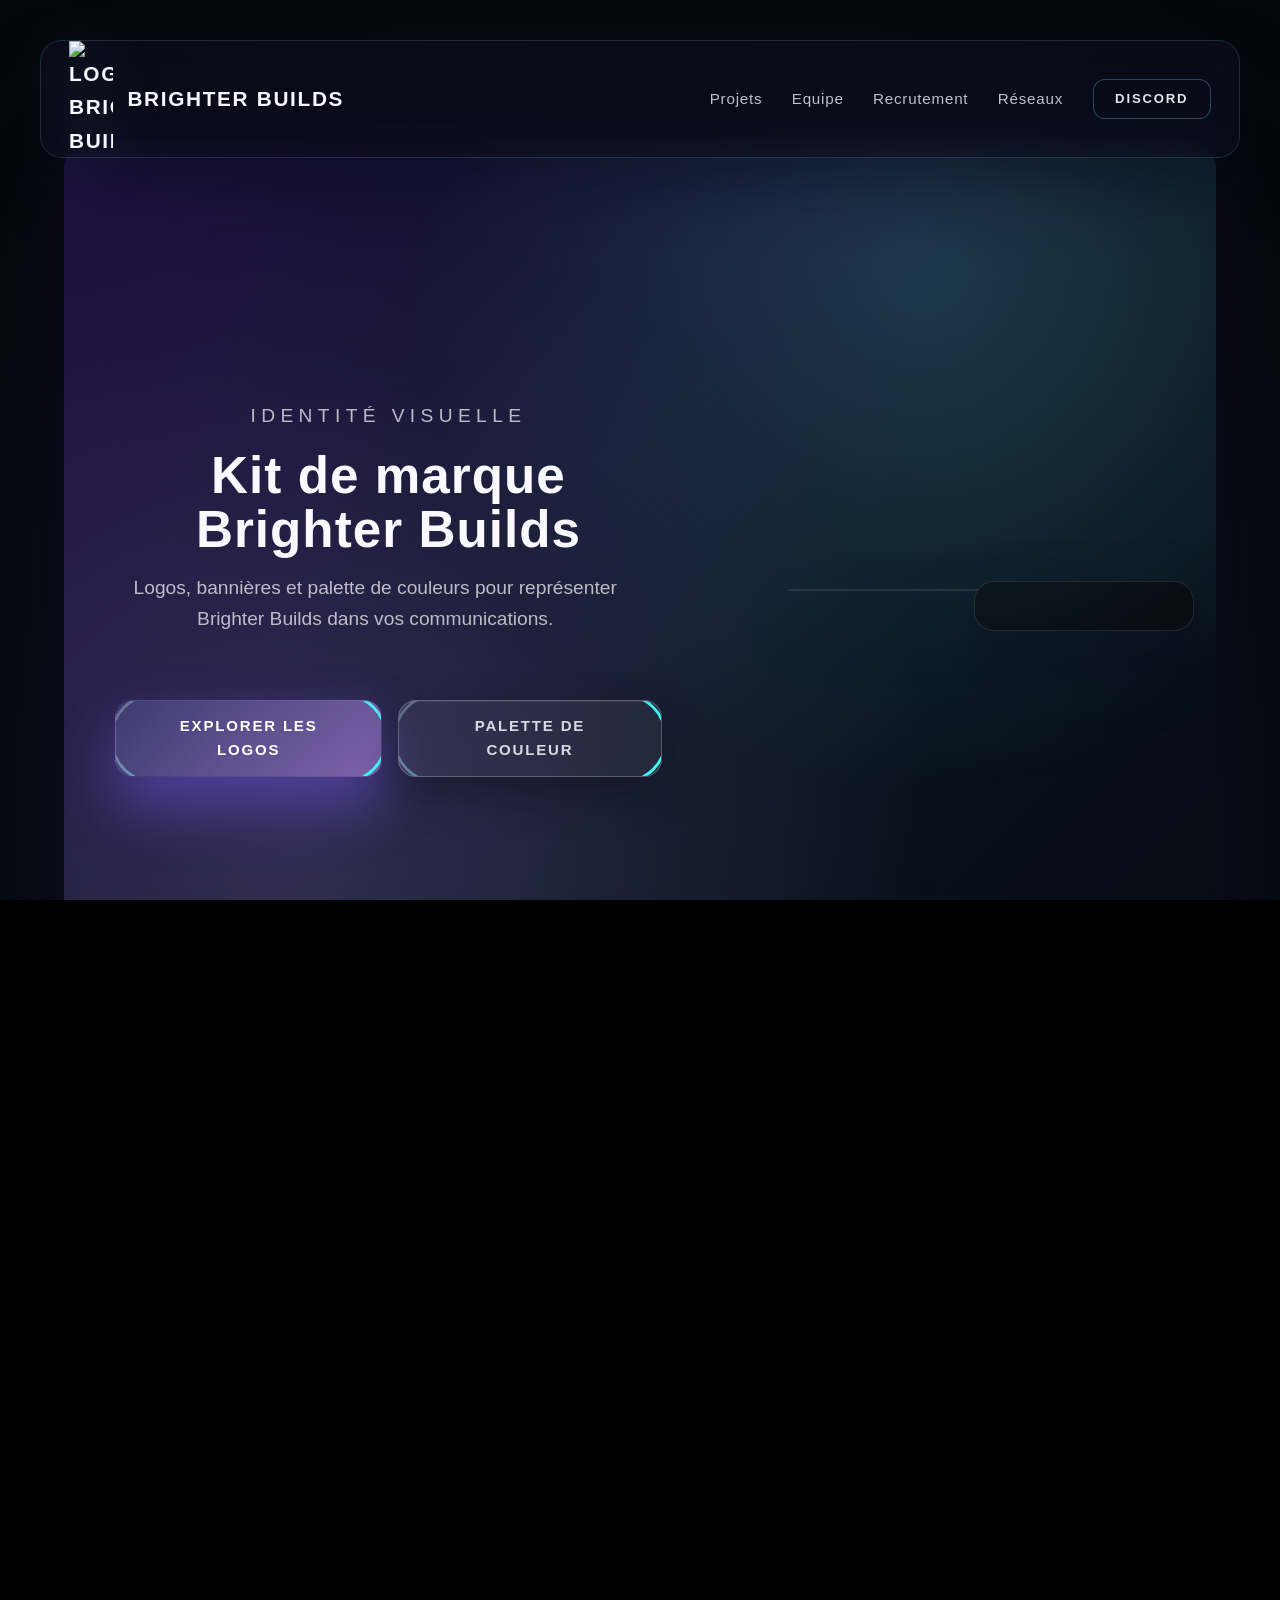
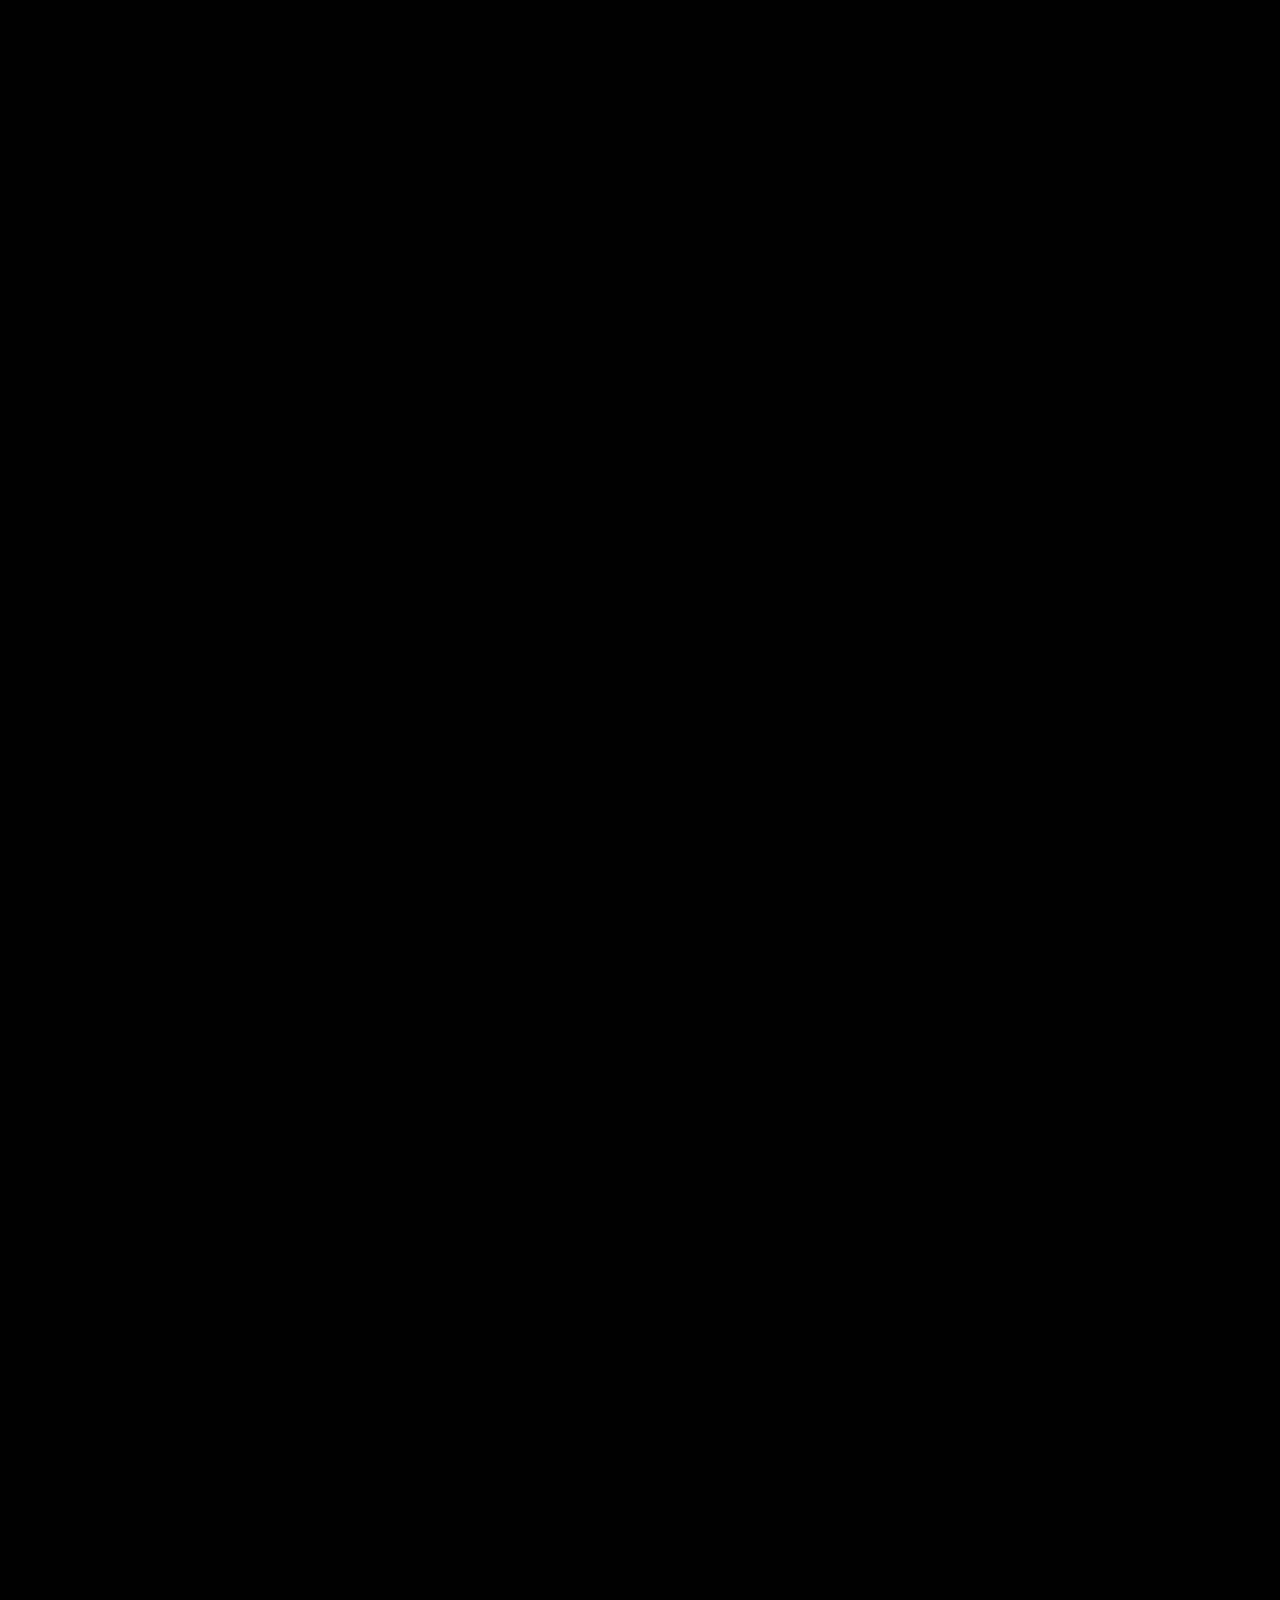
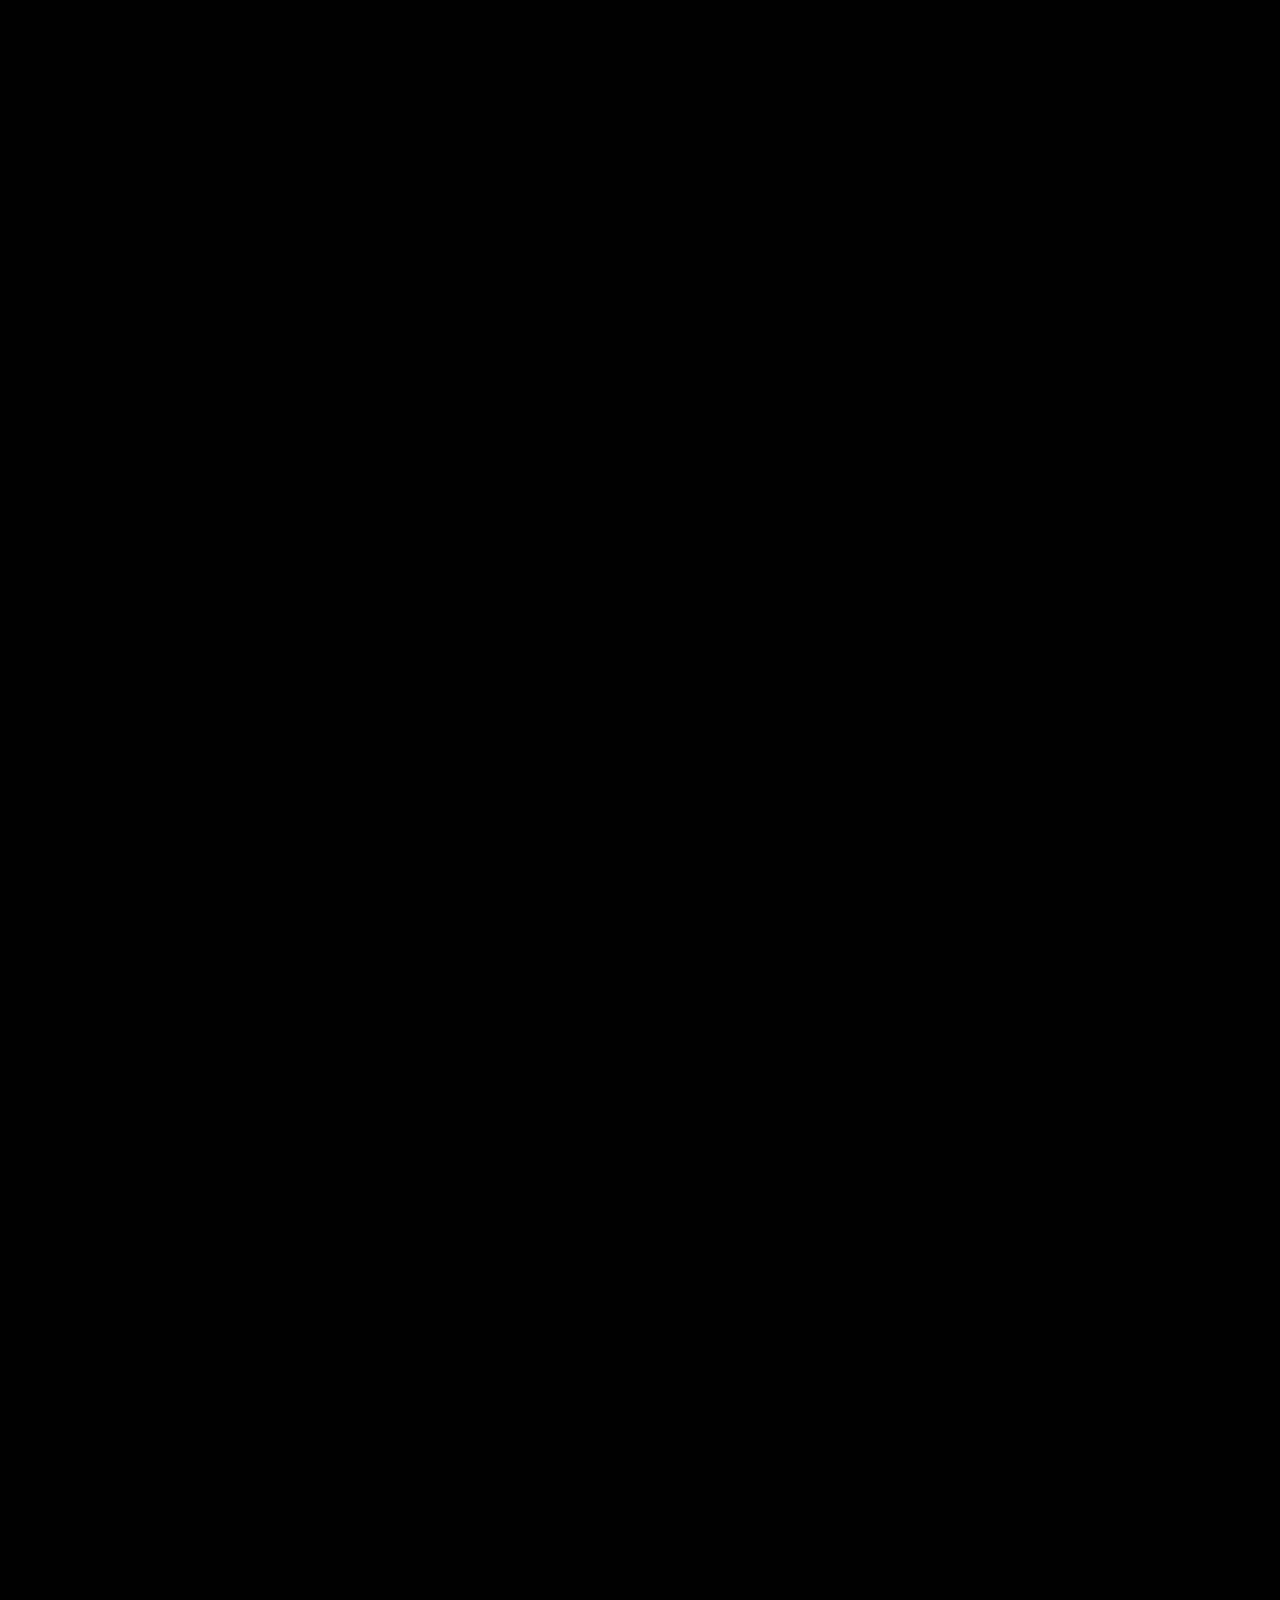
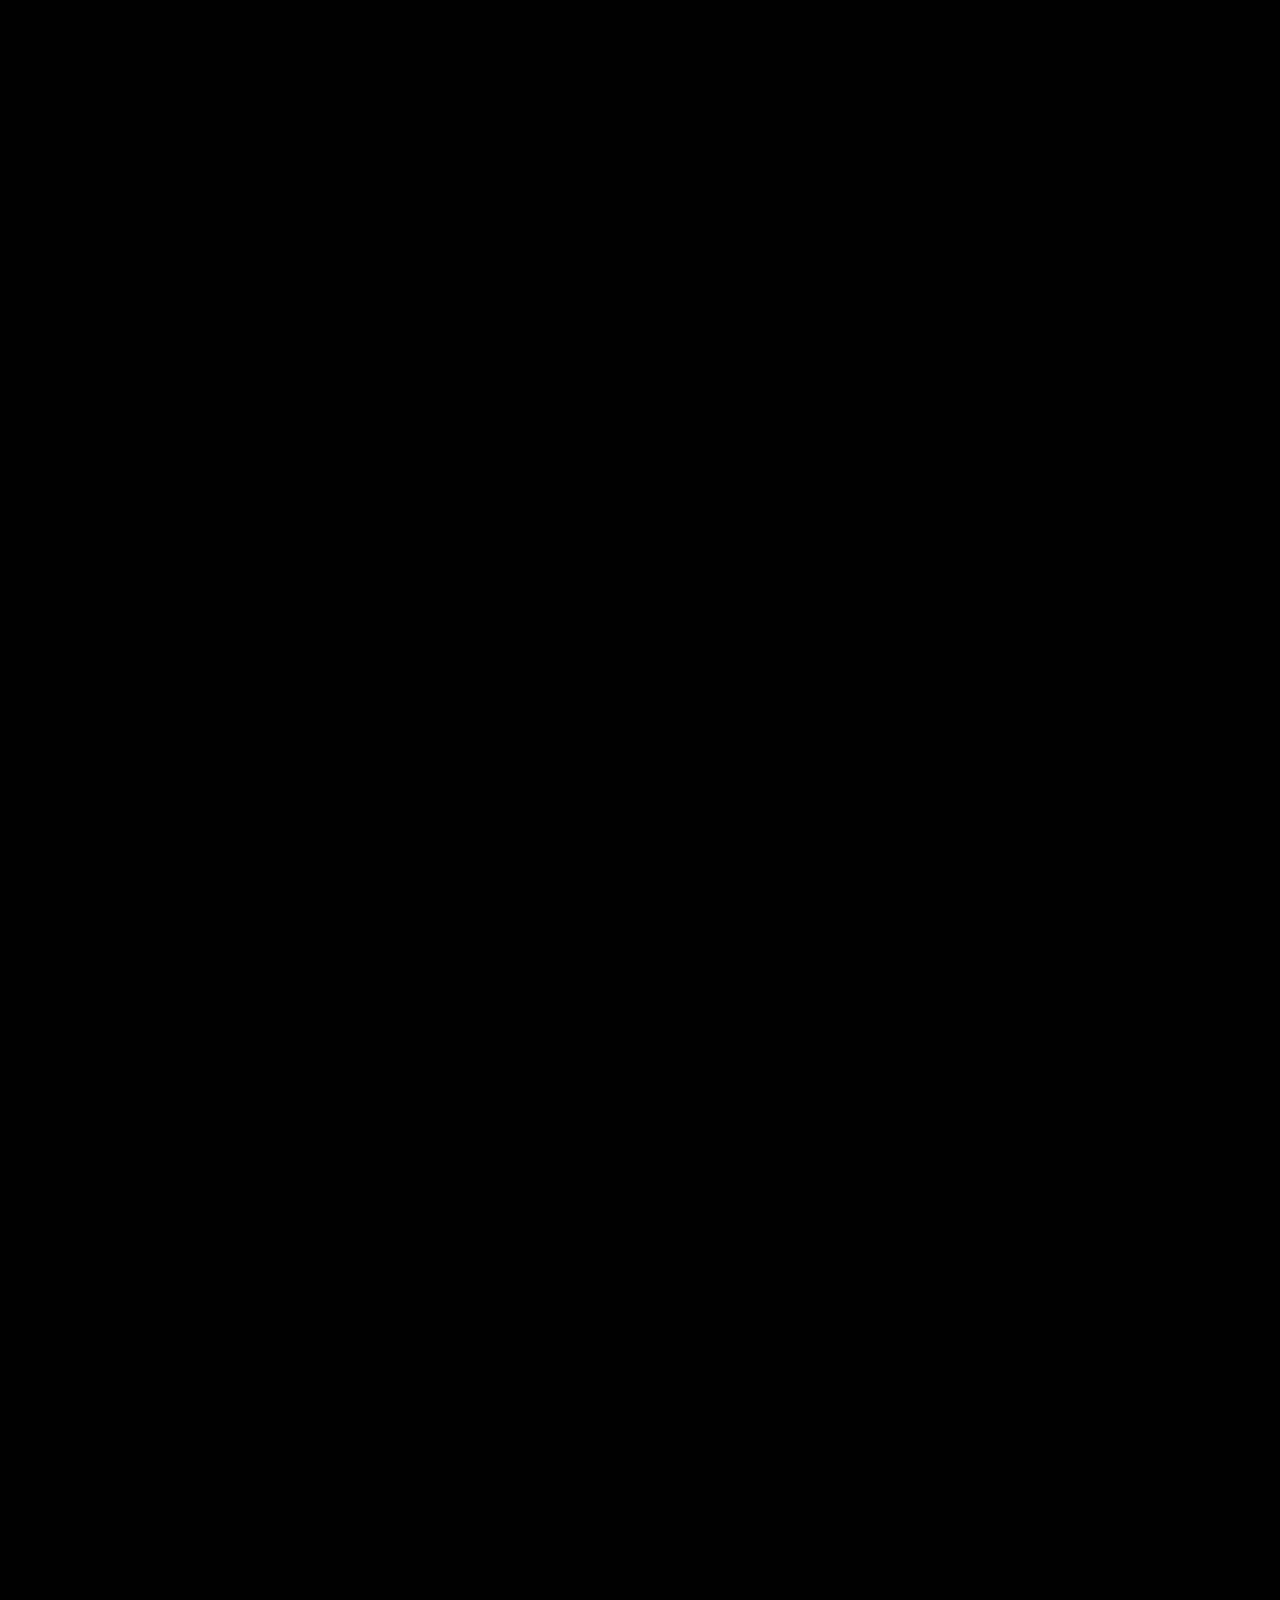
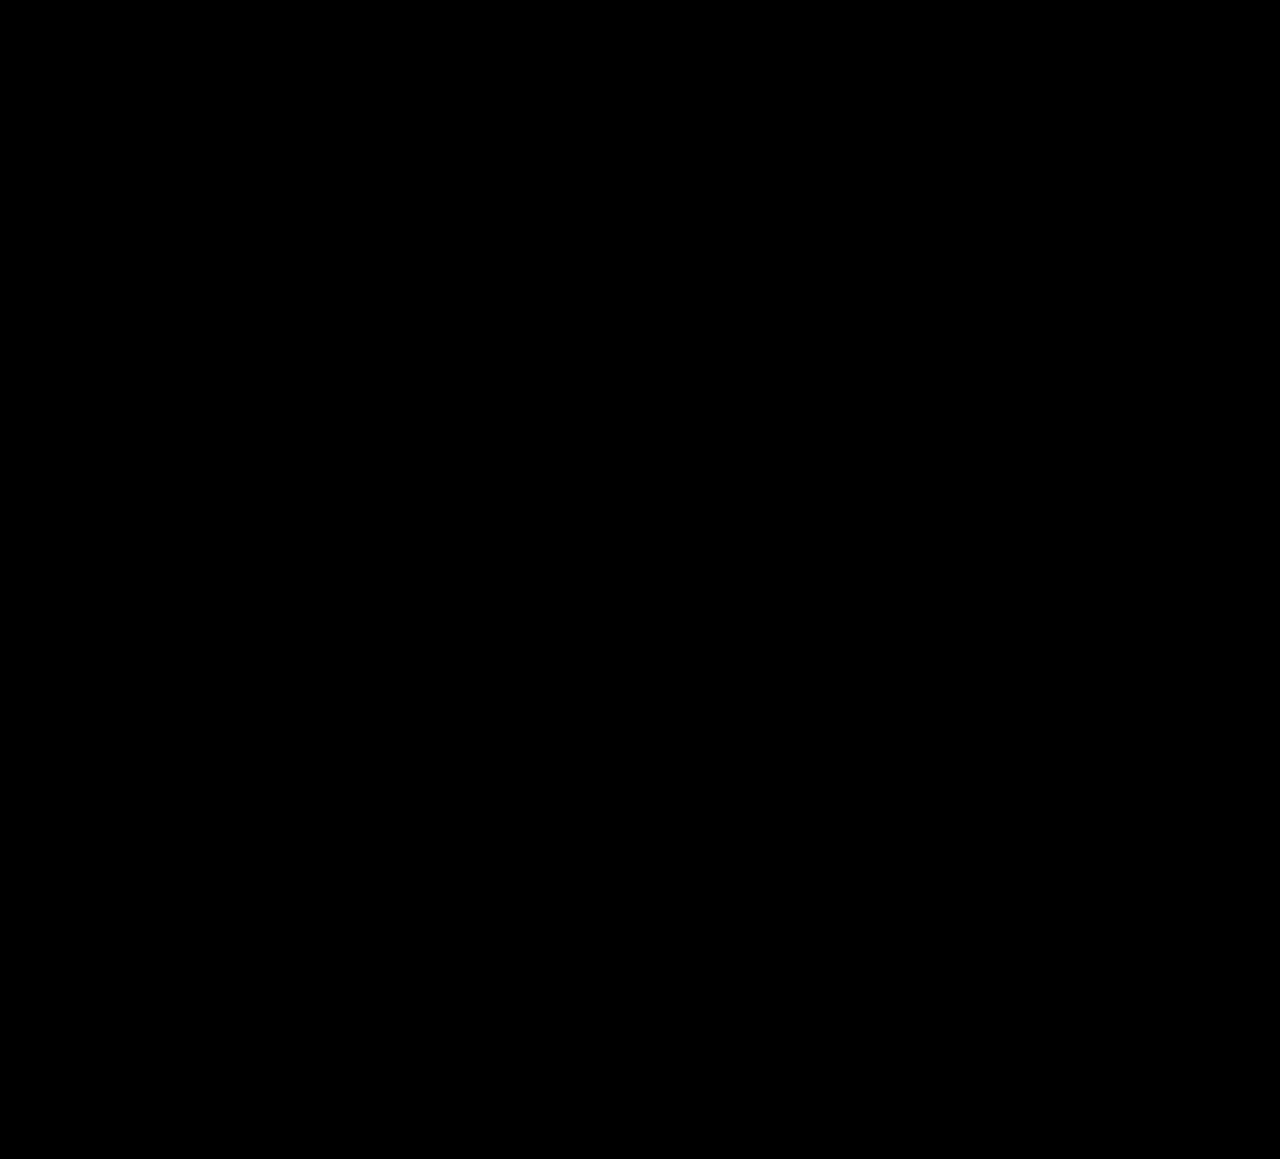
==== commit dc4346b5: "2.2 - Page Team" ====
--- a/assets.html
+++ b/assets.html
@@ -5,6 +5,7 @@
   <meta name="viewport" content="width=device-width, initial-scale=1.0">
   <title>Kit de marque - Brighter Builds</title>
   <link rel="stylesheet" href="css/navbar.css">
+  <link rel="stylesheet" href="css/footer.css">
   <link rel="stylesheet" href="css/style.css">
   <link rel="stylesheet" href="css/assets.css">
   <link rel="shortcut icon" href="logo.png" type="image/png">
@@ -29,7 +30,6 @@
           <a class="bb-navbar__link" href="team.html">Equipe</a>
           <a class="bb-navbar__link" href="recrutement.html">Recrutement</a>
           <a class="bb-navbar__link" href="reseaux.html">Réseaux</a>
-          <a class="bb-navbar__link" href="assets.html" aria-current="page">Assets</a>
           <a class="copy-btn" href="https://discord.gg/8AsrS9Vtjt" target="_blank" rel="noopener">Discord</a>
         </nav>
       </div>
@@ -431,28 +431,57 @@
     </section>
   </main>
 
-  <footer class="site-footer">
-    <div class="footer-content">
-      <div class="footer-section">
-        <h3>Navigation</h3>
-        <nav class="footer-nav">
-          <a href="projects.html">Projets</a>
-          <a href="team.html">Equipe</a>
-          <a href="recrutement.html">Recrutement</a>
-          <a href="reseaux.html">Réseaux</a>
-          <a href="https://discord.gg/8AsrS9Vtjt" target="_blank" rel="noopener">Nous contacter</a>
-        </nav>
-      </div>
-      <div class="footer-section">
-        <h3>Nous soutenir</h3>
-        <div class="kofi-widget">
-          <script type="text/javascript" src="https://storage.ko-fi.com/cdn/widget/Widget_2.js"></script>
-          <script type="text/javascript">kofiwidget2.init('Soutenez nous !', '#b388eb', 'H2H71EL9VU');kofiwidget2.draw();</script>
-        </div>
-      </div>
-    </div>
-    <div class="footer-bottom">
-      <p>&copy; Brighter Builds 2025 - All Rights Reserved</p>
+  <footer class="bb-footer">
+    <div class="bb-footer__shell">
+      <div class="bb-footer__top">
+        <div class="bb-footer__brand">
+          <a class="bb-footer__brand-link" href="index.html" aria-label="Retour à l'accueil Brighter Builds">
+            <img src="logo.png" alt="Logo Brighter Builds">
+            <span>Brighter Builds</span>
+          </a>
+          <p class="bb-footer__brand-copy">On build, vous jouez et tout ça, gratuitement.</p>
+        </div>
+
+        <div class="bb-footer__column">
+          <h3 class="bb-footer__heading">Navigation</h3>
+          <nav class="bb-footer__nav" aria-label="Navigation secondaire">
+            <a class="bb-footer__link" href="projects.html">Projets</a>
+            <a class="bb-footer__link" href="team.html">Equipe</a>
+            <a class="bb-footer__link" href="recrutement.html">Recrutement</a>
+            <a class="bb-footer__link" href="reseaux.html">Réseaux</a>
+            <a class="bb-footer__link" href="assets.html" aria-current="page">Brand kit</a>
+          </nav>
+        </div>
+
+        <div class="bb-footer__column">
+          <h3 class="bb-footer__heading">Kit de marque</h3>
+          <div class="bb-footer__links">
+            <a class="bb-footer__link" href="#logos">Logos & signatures</a>
+            <a class="bb-footer__link" href="#logos-noel">Variations saisonnières</a>
+            <a class="bb-footer__link" href="#bannieres">Bannières officielles</a>
+            <a class="bb-footer__link" href="#palette">Palette de couleur</a>
+            <a class="bb-footer__link" href="#contact">Contact & demandes</a>
+          </div>
+        </div>
+
+        <div class="bb-footer__column">
+          <h3 class="bb-footer__heading">Support & contact</h3>
+          <p class="bb-footer__note">Envie de soutenir nos projets ou de collaborer avec nous&nbsp;? Rejoignez la communauté ou offrez-nous un ko-fi.</p>
+          <a class="bb-footer__cta" href="https://ko-fi.com/brighterbuilds" target="_blank" rel="noopener">Ko-Fi</a>
+          <div class="bb-footer__links">
+            <a class="bb-footer__link" href="https://discord.gg/8AsrS9Vtjt" target="_blank" rel="noopener">Discord communautaire</a>
+            <a class="bb-footer__link" href="mailto:support@brighter-builds.cc">support@brighter-builds.cc</a>
+          </div>
+        </div>
+      </div>
+
+      <div class="bb-footer__bottom">
+        <p class="bb-footer__copyright">&copy; Brighter Builds 2025 — Tous droits réservés.</p>
+        <div class="bb-footer__credits">
+          <span>Identité visuelle 2025</span>
+          <span>Fait avec <span aria-hidden="true">❤️</span> par l'équipe Brighter Builds</span>
+        </div>
+      </div>
     </div>
   </footer>
 
--- a/css/footer.css
+++ b/css/footer.css
@@ -0,0 +1,275 @@
+/* Brighter Builds Global Footer */
+
+:root {
+  --bb-footer-radius: 26px;
+  --bb-footer-bg: rgba(12, 14, 28, 0.75);
+  --bb-footer-border: rgba(128, 147, 241, 0.22);
+  --bb-footer-shadow: 0 60px 120px rgba(5, 8, 22, 0.55);
+  --bb-footer-gradient: radial-gradient(circle at 15% 10%, rgba(114, 221, 247, 0.25), transparent 55%), radial-gradient(circle at 85% -20%, rgba(179, 136, 235, 0.32), transparent 65%);
+  --bb-footer-text: rgba(234, 239, 255, 0.82);
+  --bb-footer-subtext: rgba(200, 210, 255, 0.6);
+  --bb-footer-transition: 0.35s cubic-bezier(.22, 1, .36, 1);
+}
+
+.bb-footer {
+  margin: clamp(4rem, 12vw, 7rem) 0 0;
+  padding: clamp(3rem, 6vw, 4.5rem) 0 clamp(2rem, 5vw, 3.5rem);
+  display: flex;
+  justify-content: center;
+  position: relative;
+  z-index: 10;
+}
+
+.bb-footer__shell {
+  width: min(1200px, calc(100% - clamp(24px, 6vw, 64px)));
+  border-radius: var(--bb-footer-radius);
+  background: var(--bb-footer-bg);
+  border: 1px solid var(--bb-footer-border);
+  backdrop-filter: blur(20px) saturate(140%);
+  box-shadow: var(--bb-footer-shadow);
+  position: relative;
+  overflow: hidden;
+  isolation: isolate;
+}
+
+.bb-footer__shell::before {
+  content: '';
+  position: absolute;
+  inset: 0;
+  background: var(--bb-footer-gradient);
+  opacity: 0.55;
+  pointer-events: none;
+  mix-blend-mode: screen;
+}
+
+.bb-footer__top {
+  position: relative;
+  padding: clamp(2.8rem, 6vw, 3.8rem) clamp(2.2rem, 5vw, 3.4rem) clamp(2.2rem, 5vw, 3rem);
+  display: grid;
+  gap: clamp(1.8rem, 5vw, 3rem);
+  grid-template-columns: minmax(240px, 1.05fr) repeat(3, minmax(180px, 0.9fr));
+}
+
+.bb-footer__brand {
+  display: flex;
+  flex-direction: column;
+  gap: 1rem;
+}
+
+.bb-footer__brand-link {
+  display: inline-flex;
+  align-items: center;
+  gap: 0.9rem;
+  text-decoration: none;
+  font-size: clamp(1.05rem, 2vw, 1.3rem);
+  font-weight: 700;
+  letter-spacing: 0.08em;
+  text-transform: uppercase;
+  color: #f6f7ff;
+  transition: transform var(--bb-footer-transition), color 0.25s ease;
+}
+
+.bb-footer__brand-link img {
+  width: clamp(40px, 7vw, 50px);
+  height: auto;
+  filter: drop-shadow(0 18px 32px rgba(114, 221, 247, 0.32));
+}
+
+.bb-footer__brand-link:hover,
+.bb-footer__brand-link:focus-visible {
+  transform: translateY(-2px);
+  color: #ffffff;
+}
+
+.bb-footer__brand-copy {
+  margin: 0;
+  color: var(--bb-footer-subtext);
+  max-width: 320px;
+  line-height: 1.6;
+}
+
+.bb-footer__column {
+  display: flex;
+  flex-direction: column;
+  gap: 0.9rem;
+}
+
+.bb-footer__heading {
+  margin: 0;
+  font-size: 0.82rem;
+  letter-spacing: 0.26em;
+  text-transform: uppercase;
+  color: rgba(255, 255, 255, 0.65);
+}
+
+.bb-footer__nav,
+.bb-footer__links {
+  display: flex;
+  flex-direction: column;
+  gap: 0.65rem;
+}
+
+.bb-footer__link {
+  position: relative;
+  display: inline-flex;
+  align-items: center;
+  gap: 0.4rem;
+  font-size: 0.95rem;
+  font-weight: 500;
+  letter-spacing: 0.04em;
+  text-decoration: none;
+  color: var(--bb-footer-text);
+  transition: color 0.25s ease;
+}
+
+.bb-footer__link::after {
+  content: '';
+  position: absolute;
+  left: 0;
+  bottom: -0.3rem;
+  width: 100%;
+  height: 2px;
+  border-radius: 999px;
+  background: linear-gradient(135deg, rgba(247, 174, 248, 0), rgba(247, 174, 248, 0.85), rgba(128, 147, 241, 0.95));
+  opacity: 0;
+  transform: translateY(6px);
+  transition: transform 0.25s ease, opacity 0.25s ease;
+}
+
+.bb-footer__link:hover,
+.bb-footer__link:focus-visible {
+  color: #ffffff;
+}
+
+.bb-footer__link:hover::after,
+.bb-footer__link:focus-visible::after {
+  opacity: 1;
+  transform: translateY(0);
+}
+
+.bb-footer__cta {
+  display: inline-flex;
+  align-items: center;
+  justify-content: center;
+  gap: 0.5rem;
+  padding: 0.78rem 1.9rem;
+  border-radius: 18px;
+  background: linear-gradient(135deg, rgba(128, 147, 241, 0.22), rgba(179, 136, 235, 0.6));
+  color: #070910;
+  font-weight: 700;
+  letter-spacing: 0.12em;
+  text-transform: uppercase;
+  border: 1px solid transparent;
+  box-shadow: 0 24px 56px rgba(122, 96, 255, 0.38);
+  text-decoration: none;
+  transition: transform var(--bb-footer-transition), box-shadow var(--bb-footer-transition), background var(--bb-footer-transition);
+}
+
+.bb-footer__cta:hover,
+.bb-footer__cta:focus-visible {
+  transform: translateY(-4px);
+  background: linear-gradient(135deg, rgba(128, 147, 241, 0.4), rgba(247, 174, 248, 0.75));
+  color: #ffffff;
+  box-shadow: 0 28px 64px rgba(128, 110, 255, 0.55);
+}
+
+.bb-footer__cta:focus-visible {
+  outline: 3px solid rgba(114, 221, 247, 0.55);
+  outline-offset: 4px;
+}
+
+.bb-footer__cta:active {
+  transform: translateY(-2px);
+}
+
+.bb-footer__note {
+  margin: 0;
+  font-size: 0.92rem;
+  color: var(--bb-footer-subtext);
+  line-height: 1.5;
+}
+
+.bb-footer__bottom {
+  position: relative;
+  padding: clamp(1.4rem, 4vw, 2rem) clamp(2.2rem, 5vw, 3.4rem) clamp(1.6rem, 4vw, 2.2rem);
+  display: flex;
+  flex-wrap: wrap;
+  justify-content: space-between;
+  gap: clamp(1rem, 3vw, 2rem);
+  border-top: 1px solid rgba(128, 147, 241, 0.18);
+  background: linear-gradient(180deg, rgba(5, 6, 14, 0.25), rgba(5, 6, 14, 0.55));
+  z-index: 1;
+}
+
+.bb-footer__copyright {
+  color: rgba(224, 230, 255, 0.65);
+  font-size: 0.85rem;
+  letter-spacing: 0.04em;
+  margin: 0;
+}
+
+.bb-footer__credits {
+  display: flex;
+  flex-wrap: wrap;
+  gap: 1.2rem;
+  font-size: 0.85rem;
+  color: rgba(210, 220, 255, 0.6);
+}
+
+.bb-footer__credits span {
+  display: inline-flex;
+  align-items: center;
+  gap: 0.4rem;
+}
+
+.bb-footer__credits a {
+  color: inherit;
+  text-decoration: none;
+  transition: color 0.25s ease;
+}
+
+.bb-footer__credits a:hover,
+.bb-footer__credits a:focus-visible {
+  color: #ffffff;
+}
+
+@media (max-width: 1020px) {
+  .bb-footer__top {
+    grid-template-columns: repeat(2, minmax(220px, 1fr));
+  }
+}
+
+@media (max-width: 720px) {
+  .bb-footer {
+    padding-top: clamp(2.5rem, 10vw, 3.5rem);
+  }
+
+  .bb-footer__shell {
+    width: calc(100% - clamp(20px, 8vw, 36px));
+  }
+
+  .bb-footer__top {
+    grid-template-columns: 1fr;
+  }
+
+  .bb-footer__brand {
+    align-items: flex-start;
+  }
+
+  .bb-footer__bottom {
+    flex-direction: column;
+    align-items: flex-start;
+  }
+}
+
+@media (prefers-reduced-motion: reduce) {
+  .bb-footer__link,
+  .bb-footer__cta,
+  .bb-footer__brand-link {
+    transition: none;
+  }
+
+  .bb-footer__link::after {
+    display: none;
+  }
+}
